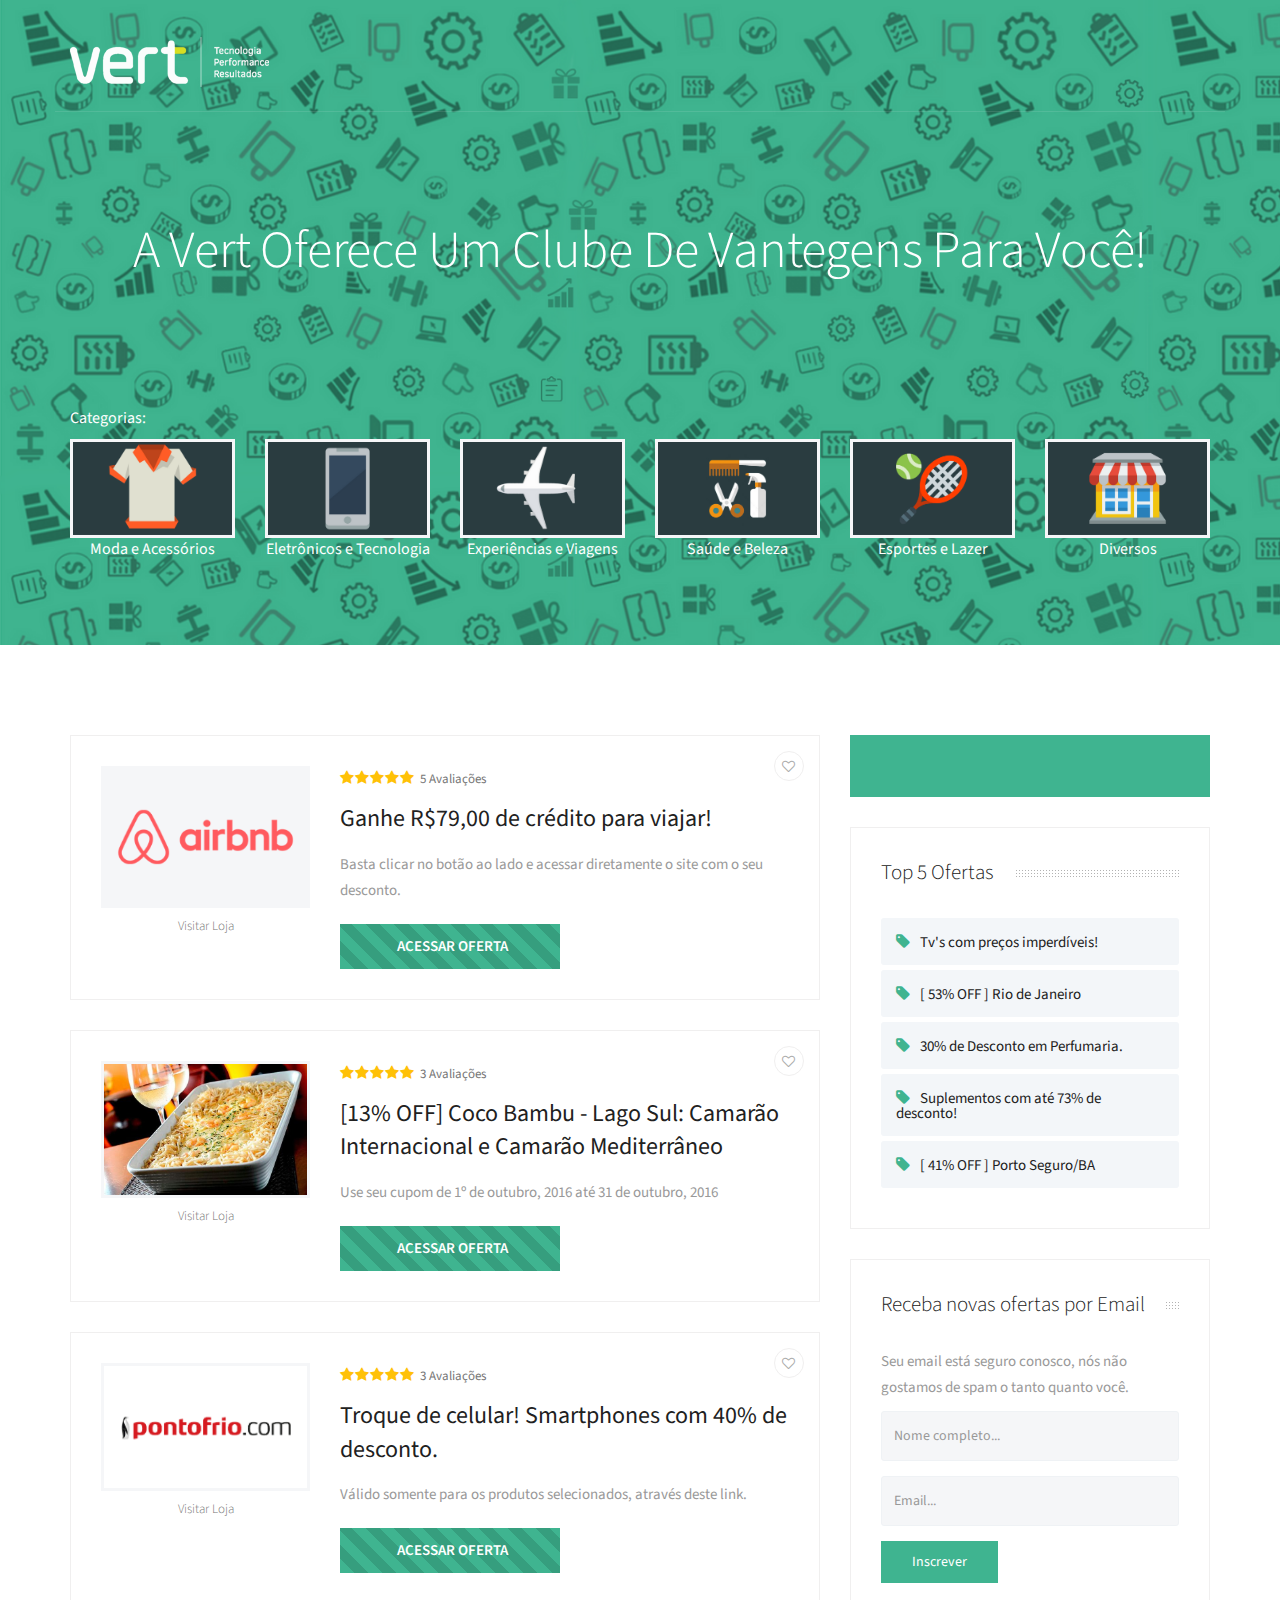
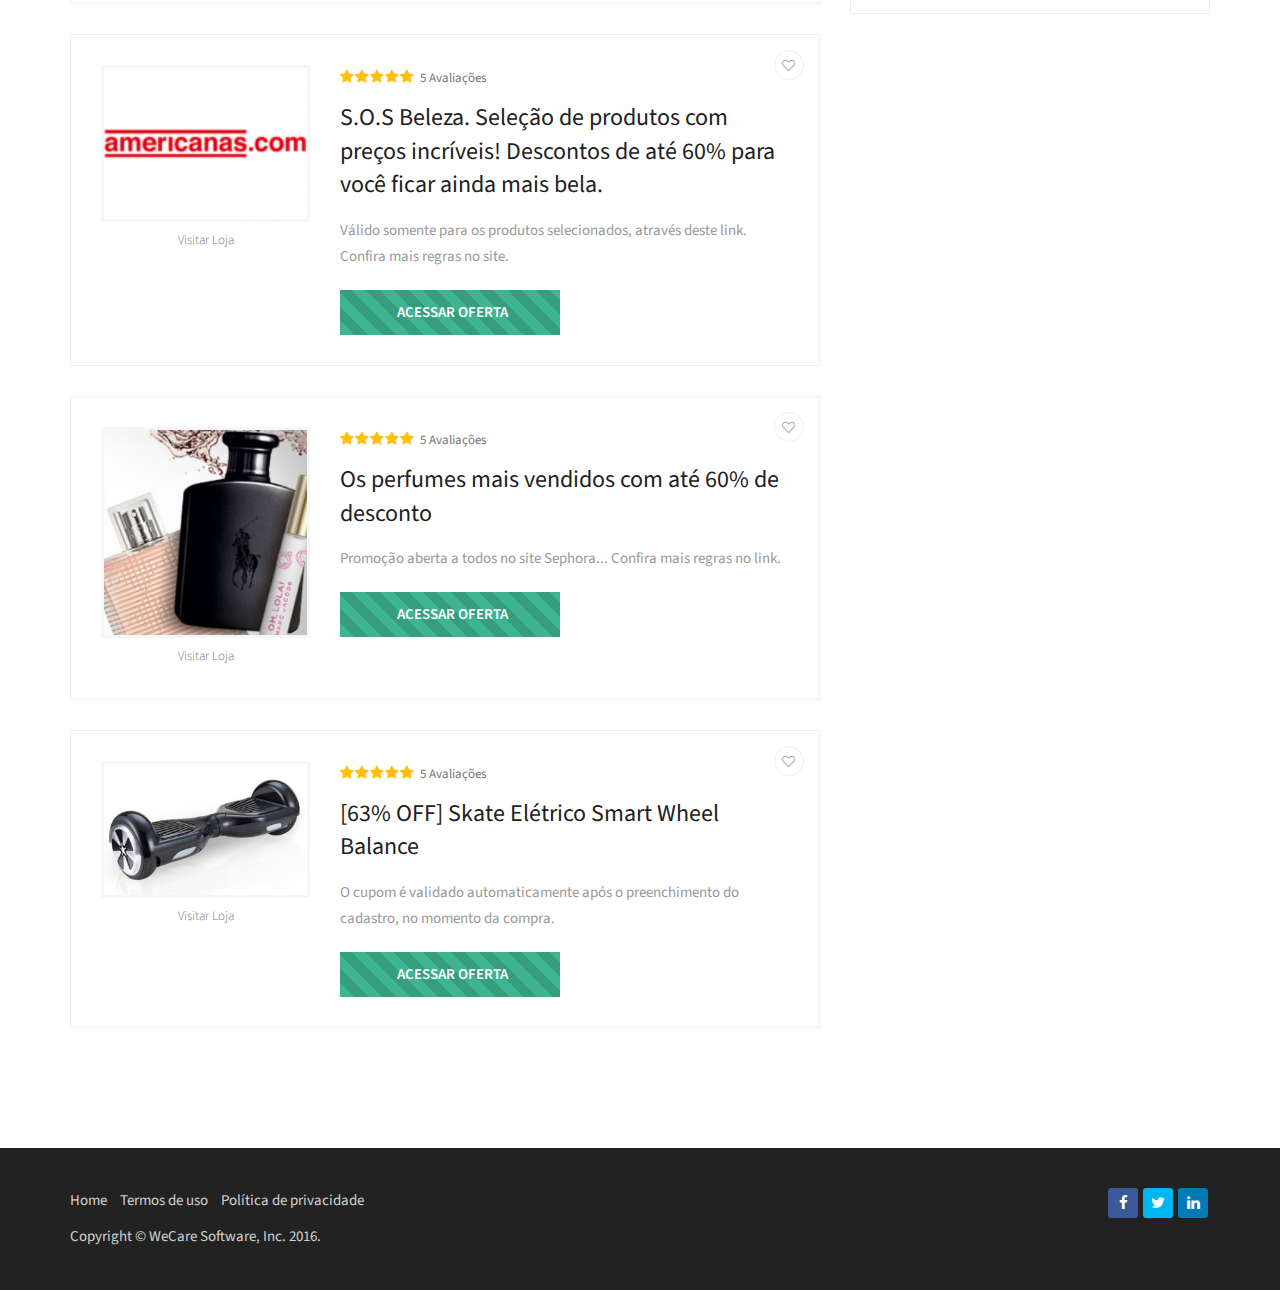
==== index.html @ b3a733f4 "Update index.html" ====
<!DOCTYPE html>
<html lang="en">

<head>

    <meta charset="utf-8">
    <meta http-equiv="X-UA-Compatible" content="IE=edge">
    <meta name="viewport" content="width=device-width, initial-scale=1, maximum-scale=1">

    <!-- SITE META -->
    <title>Convênios | WeCare</title>
    <meta name="description" content="">
    <meta name="author" content="">
    <meta name="keywords" content="">

    <!-- FAVICONS -->
    <link rel="shortcut icon" href="images/favicon.png" type="image/x-icon">
    <link rel="apple-touch-icon" href="images/apple-touch-icon.png">
    <link rel="apple-touch-icon" sizes="57x57" href="images/apple-touch-icon-57x57.png">
    <link rel="apple-touch-icon" sizes="72x72" href="images/apple-touch-icon-72x72.png">
    <link rel="apple-touch-icon" sizes="76x76" href="images/apple-touch-icon-76x76.png">
    <link rel="apple-touch-icon" sizes="114x114" href="images/apple-touch-icon-114x114.png">
    <link rel="apple-touch-icon" sizes="120x120" href="images/apple-touch-icon-120x120.png">
    <link rel="apple-touch-icon" sizes="144x144" href="images/apple-touch-icon-144x144.png">
    <link rel="apple-touch-icon" sizes="152x152" href="images/apple-touch-icon-152x152.png">

    <!-- BOOTSTRAP STYLES -->
    <link rel="stylesheet" type="text/css" href="css/bootstrap.min.css">
    <!-- TEMPLATE STYLES -->
    <link rel="stylesheet" type="text/css" href="style.css">
    <!-- RESPONSIVE STYLES -->
    <link rel="stylesheet" type="text/css" href="css/responsive.css">
    <!-- COLORS -->
    <link rel="stylesheet" type="text/css" href="css/colors.css">
    <!-- CUSTOM STYLES -->
    <link rel="stylesheet" type="text/css" href="css/custom.css">

    <!--[if lt IE 9]>
      <script src="https://oss.maxcdn.com/libs/html5shiv/3.7.0/html5shiv.js"></script>
      <script src="https://oss.maxcdn.com/libs/respond.js/1.4.2/respond.min.js"></script>
    <![endif]-->

</head>
<body>

    <!-- ******************************************
    START SITE HERE
    ********************************************** -->

    <div id="wrapper">
        <div class="header">
            <div class="menu-wrapper ab-menu">
                <div class="container">
                    <div class="hovermenu ttmenu menu-color">
                        <div class="navbar navbar-default" role="navigation">
                            <div class="navbar-header">
                                <button type="button" class="navbar-toggle collapsed" data-toggle="collapse" data-target=".navbar-collapse">
                                    <span class="sr-only">Toggle navigation</span>
                                    <span class="icon-bar"></span>
                                    <span class="icon-bar"></span>
                                    <span class="icon-bar"></span>
                                </button>
                                <a class="navbar-brand" href="index.html"><img src="images/logo.png" alt=""></a>
                            </div><!-- end navbar-header -->
                    
                            <div class="navbar-collapse collapse">
                                
                                    </li>
                                </ul>
                            </div><!--/.nav-collapse -->
                        </div><!-- end navbar navbar-default clearfix -->
                    </div><!-- end menu 1 --> 
                </div><!-- end container --> 
            </div><!-- / menu-wrapper -->
        </div><!-- end header -->

        <div class="parallax first-section" data-stellar-background-ratio="0.5" style="background-image:url('uploads/parallax_02.png');">
            <div class="container">
                <div class="section-title m30 text-center">
                    <h1>A Vert oferece um clube de vantegens para você!</h1>
			
                </div><!-- end title -->

                

                <hr class="invis1">

                <div class="row">
                    <div class="col-md-12">
                        <h4>Categorias:</h4>
                    </div>
                    <!-- end col -->
                </div>

                <div class="text-center store-list row">
                    <div class="col-md-2 col-sm-4 col-xs-6 wow fadeInUp" data-wow-duration="1s" data-wow-delay="0.2s">
                        <div class="post-media">
                            <a href="printable-moda.html"><img src="uploads/1.png" alt="" class="img-responsive"></a>
                            <h4>Moda e Acessórios</h4>
                        </div>
                        <!-- end media -->
                    </div>
                    <div class="col-md-2 col-sm-4 col-xs-6 wow fadeInUp" data-wow-duration="1s" data-wow-delay="0.3s">
                        <div class="post-media">
                            <a href="printable-tecnologia.html"><img src="uploads/4.png" alt="" class="img-responsive"></a>
                            <h4>Eletrônicos e Tecnologia</h4>
                        </div>
                        <!-- end media -->
                    </div>

                    <div class="col-md-2 col-sm-4 col-xs-6 wow fadeInUp" data-wow-duration="1s" data-wow-delay="0.4s">
                        <div class="post-media">
                            <a href="printable-experiencias.html"><img src="uploads/8.png" alt="" class="img-responsive"></a>
                            <h4>Experiências e Viagens</h4>
                        </div>
                        <!-- end media -->
                    </div>

                    <div class="col-md-2 col-sm-4 col-xs-6 wow fadeInUp" data-wow-duration="1s" data-wow-delay="0.5s">
                        <div class="post-media">
                            <a href="printable-saude.html"><img src="uploads/6.png" alt="" class="img-responsive"></a>
                            <h4>Saúde e Beleza</h4>
                        </div>
                        <!-- end media -->
                    </div>

                    <div class="col-md-2 col-sm-4 col-xs-6 wow fadeInUp" data-wow-duration="1s" data-wow-delay="0.6s">
                        <div class="post-media">
                            <a href="printable-esportes.html"><img src="uploads/7.png" alt="" class="img-responsive"></a>
                            <h4>Esportes e Lazer</h4>
                        </div>
                        <!-- end media -->
                    </div>

                    <div class="col-md-2 col-sm-4 col-xs-6 wow fadeInUp" data-wow-duration="1s" data-wow-delay="0.7s">
                        <div class="post-media">
                            <a href="printable-diversos.html"><img src="uploads/5.png" alt="" class="img-responsive"></a>
                            <h4>Diversos</h4>
                        </div>
                        <!-- end media -->
                    </div>
                </div><!-- end row -->
            </div><!-- end container -->
        </div><!-- end section -->

        <div class="section wb">
            <div class="container">
                

                

                <div class="row">
                    <div class="content col-md-8">
                        <div class="coupon-list list-wrapper">
                            <div class="coupon-wrapper">
                                <div class="row">
                                    <div class="col-md-4 col-sm-4 col-xs-12">
                                        <div class="post-media text-center">
                                            <a href="http://www.airbnb.com.br/c/cuponeriac?s=8"><img src="experiencias/2.png" alt="" class="img-responsive"></a>
                                            <small><a href="http://www.airbnb.com.br/c/cuponeriac?s=8">Visitar Loja</a></small>
                                        </div>
                                        <!-- end media -->
                                    </div>
                                    <!-- end col -->

                                    <div class="col-md-8 col-sm-8 col-xs-12">
                                        <div class="coupon-meta">
                                            <div class="coupon-top clearfix">
                                                <div class="rating pull-left">
                                                    <i class="fa fa-star"></i>
                                                    <i class="fa fa-star"></i>
                                                    <i class="fa fa-star"></i>
                                                    <i class="fa fa-star"></i>
                                                    <i class="fa fa-star"></i>
                                                    <small>5 Avaliações</small>
                                                </div>
                                                <div class="favorite-coupon pull-right text-right">
                                                    <a href="coupon-favorites.html" data-toggle="tooltip" data-placement="bottom" title="Favorite"><i class="fa fa-heart-o"></i></a>
                                                </div>
                                            </div>
                                            <!-- end coupon-top -->
                                            <h3><a href="http://www.airbnb.com.br/c/cuponeriac?s=8">Ganhe R$79,00 de crédito para viajar!</a></h3>
                                            <p>Basta clicar no botão ao lado e acessar diretamente o site com o seu desconto.</p>
                                        </div>
                                        <!-- end meta -->

                                        <div class="showcode">
                                            <a href="http://www.airbnb.com.br/c/cuponeriac?s=8" class="link" data-ex-link="index.html">
                                                <span class="coupon-code">PRINT ME</span>
                                                <span class="show-code print-code"><i class=""></i>Acessar Oferta</span>
                                            </a>
                                        </div><!-- end showcode -->
                                    </div><!-- end col -->
                                </div><!-- end row -->
                            </div><!-- end coupon-wrapper -->
                        </div><!-- end coupon list -->
						
						
						
						
						
						
						
						

                        <div class="coupon-list list-wrapper">
                            <div class="coupon-wrapper">
                                <div class="row">
                                    <div class="col-md-4 col-sm-4 col-xs-12">
                                        <div class="post-media text-center">
                                            <a href="http://www.peixeurbano.com.br/brasilia/coco-bambu-lago-sul/camarao-ou-filecvtz?utm_medium=agregador&utm_campaign=lomadee&utm_source=saveme"><img src="alimentacao/1.jpg" alt="" class="img-responsive"></a>
                                            <small><a href="http://www.peixeurbano.com.br/brasilia/coco-bambu-lago-sul/camarao-ou-filecvtz?utm_medium=agregador&utm_campaign=lomadee&utm_source=saveme">Visitar Loja</a></small>
                                        </div>
                                        <!-- end media -->
                                    </div>
                                    <!-- end col -->

                                    <div class="col-md-8 col-sm-8 col-xs-12">
                                        <div class="coupon-meta">
                                            <div class="coupon-top clearfix">
                                                <div class="rating pull-left">
                                                    <i class="fa fa-star"></i>
                                                    <i class="fa fa-star"></i>
                                                    <i class="fa fa-star"></i>
                                                    <i class="fa fa-star"></i>
                                                    <i class="fa fa-star"></i>
                                                    <small>3 Avaliações</small>
                                                </div>
                                                <div class="favorite-coupon pull-right text-right">
                                                    <a href="coupon-favorites.html" data-toggle="tooltip" data-placement="bottom" title="Favorite"><i class="fa fa-heart-o"></i></a>
                                                </div>
                                            </div>
                                            <!-- end coupon-top -->
                                            <h3><a href="http://www.peixeurbano.com.br/brasilia/coco-bambu-lago-sul/camarao-ou-filecvtz?utm_medium=agregador&utm_campaign=lomadee&utm_source=saveme">[13% OFF] Coco Bambu - Lago Sul: Camarão Internacional e Camarão Mediterrâneo</a></h3>
                                            <p>Use seu cupom de 1º de outubro, 2016 até 31 de outubro, 2016</p>
                                        </div>
                                        <!-- end meta -->

                                        <div class="showcode">
                                            <a href="http://www.peixeurbano.com.br/brasilia/coco-bambu-lago-sul/camarao-ou-filecvtz?utm_medium=agregador&utm_campaign=lomadee&utm_source=saveme" class="link" data-ex-link="index.html">
                                                <span class="coupon-code">PRINT ME</span>
                                                <span class="show-code print-code"><i class=""></i>Acessar Oferta</span>
                                            </a>
                                        </div><!-- end showcode -->
                                    </div><!-- end col -->
                                </div><!-- end row -->
                            </div><!-- end coupon-wrapper -->
                        </div><!-- end coupon list -->
						
						
						
						
						

                         <div class="coupon-list list-wrapper">
                            <div class="coupon-wrapper">
                                <div class="row">
                                    <div class="col-md-4 col-sm-4 col-xs-12">
                                        <div class="post-media text-center">
                                            <a href="http://www.pontofrio.com.br/?Filtro=D22353&Ordenacao=_MaisVendidos&icid=120621&icid=BannerCarroussel_9557&utm_source=lomadee&utm_campaign=lomadee&utm_medium=lomadee&origem=Lomadee"><img src="tecnologia/3.png" alt="" class="img-responsive"></a>
                                            <small><a href="http://www.pontofrio.com.br/?Filtro=D22353&Ordenacao=_MaisVendidos&icid=120621&icid=BannerCarroussel_9557&utm_source=lomadee&utm_campaign=lomadee&utm_medium=lomadee&origem=Lomadee">Visitar Loja</a></small>
                                        </div>
                                        <!-- end media -->
                                    </div>
                                    <!-- end col -->

                                    <div class="col-md-8 col-sm-8 col-xs-12">
                                        <div class="coupon-meta">
                                            <div class="coupon-top clearfix">
                                                <div class="rating pull-left">
                                                    <i class="fa fa-star"></i>
                                                    <i class="fa fa-star"></i>
                                                    <i class="fa fa-star"></i>
                                                    <i class="fa fa-star"></i>
                                                    <i class="fa fa-star"></i>
                                                    <small>3 Avaliações</small>
                                                </div>
                                                <div class="favorite-coupon pull-right text-right">
                                                    <a href="coupon-favorites.html" data-toggle="tooltip" data-placement="bottom" title="Favorite"><i class="fa fa-heart-o"></i></a>
                                                </div>
                                            </div>
                                            <!-- end coupon-top -->
                                            <h3><a href="http://www.pontofrio.com.br/?Filtro=D22353&Ordenacao=_MaisVendidos&icid=120621&icid=BannerCarroussel_9557&utm_source=lomadee&utm_campaign=lomadee&utm_medium=lomadee&origem=Lomadee">Troque de celular! Smartphones com 40% de desconto.</a></h3>
                                            <p>Válido somente para os produtos selecionados, através deste link.</p>
                                        </div>
                                        <!-- end meta -->

                                        <div class="showcode">
                                            <a href="http://www.pontofrio.com.br/?Filtro=D22353&Ordenacao=_MaisVendidos&icid=120621&icid=BannerCarroussel_9557&utm_source=lomadee&utm_campaign=lomadee&utm_medium=lomadee&origem=Lomadee" class="link" data-ex-link="index.html">
                                                <span class="coupon-code">PRINT ME</span>
                                                <span class="show-code print-code"><i class=""></i>Acessar Oferta</span>
                                            </a>
                                        </div><!-- end showcode -->
                                    </div><!-- end col -->
                                </div><!-- end row -->
                            </div><!-- end coupon-wrapper -->
                        </div><!-- end coupon list -->

 
                        <div class="coupon-list list-wrapper">
                            <div class="coupon-wrapper">
                                <div class="row">
                                    <div class="col-md-4 col-sm-4 col-xs-12">
                                        <div class="post-media text-center">
                                            <a href="http://www.americanas.com.br/loja/227014/beleza-e-saude?opn=AFLACOM&utm_source=Lomadee&epar=4AD7-0B94-6391&loja=02"><img src="tecnologia/2.png" alt="" class="img-responsive"></a>
                                            <small><a href="http://www.americanas.com.br/loja/227014/beleza-e-saude?opn=AFLACOM&utm_source=Lomadee&epar=4AD7-0B94-6391&loja=02">Visitar Loja</a></small>
                                        </div>
                                        <!-- end media -->
                                    </div>
                                    <!-- end col -->

                                    <div class="col-md-8 col-sm-8 col-xs-12">
                                        <div class="coupon-meta">
                                            <div class="coupon-top clearfix">
                                                <div class="rating pull-left">
                                                    <i class="fa fa-star"></i>
                                                    <i class="fa fa-star"></i>
                                                    <i class="fa fa-star"></i>
                                                    <i class="fa fa-star"></i>
                                                    <i class="fa fa-star"></i>
                                                    <small>5 Avaliações</small>
                                                </div>
                                                <div class="favorite-coupon pull-right text-right">
                                                    <a href="coupon-favorites.html" data-toggle="tooltip" data-placement="bottom" title="Favorite"><i class="fa fa-heart-o"></i></a>
                                                </div>
                                            </div>
                                            <!-- end coupon-top -->
                                            <h3><a href="http://www.americanas.com.br/loja/227014/beleza-e-saude?opn=AFLACOM&utm_source=Lomadee&epar=4AD7-0B94-6391&loja=02">S.O.S Beleza. Seleção de produtos com preços incríveis! Descontos de até 60% para você ficar ainda mais bela.</a></h3>
                                            <p>Válido somente para os produtos selecionados, através deste link. Confira mais regras no site.</p>
                                        </div>
                                        <!-- end meta -->

                                        <div class="showcode">
                                            <a href="http://www.americanas.com.br/loja/227014/beleza-e-saude?opn=AFLACOM&utm_source=Lomadee&epar=4AD7-0B94-6391&loja=02" class="link" data-ex-link="index.html">
                                                <span class="coupon-code">PRINT ME</span>
                                                <span class="show-code print-code"><i class=""></i>Acessar Oferta</span>
                                            </a>
                                        </div><!-- end showcode -->
                                    </div><!-- end col -->
                                </div><!-- end row -->
                            </div><!-- end coupon-wrapper -->
                        </div><!-- end coupon list -->

                        <div class="coupon-list list-wrapper">
                            <div class="coupon-wrapper">
                                <div class="row">
                                    <div class="col-md-4 col-sm-4 col-xs-12">
                                        <div class="post-media text-center">
                                            <a href="http://pesquisa.sephora.com.br/hotsite/precinhosBestSellers?idparceria=25922&utm_source=zanox&utm_medium=link&utm_campaign=afiliadoszanox&AffID=2088902&zanpid=2223561772387202049"><img src="saude/11.jpg" alt="" class="img-responsive"></a>
                                            <small><a href="http://pesquisa.sephora.com.br/hotsite/precinhosBestSellers?idparceria=25922&utm_source=zanox&utm_medium=link&utm_campaign=afiliadoszanox&AffID=2088902&zanpid=2223561772387202049">Visitar Loja</a></small>
                                        </div>
                                        <!-- end media -->
                                    </div>
                                    <!-- end col -->

                                    <div class="col-md-8 col-sm-8 col-xs-12">
                                        <div class="coupon-meta">
                                            <div class="coupon-top clearfix">
                                                <div class="rating pull-left">
                                                    <i class="fa fa-star"></i>
                                                    <i class="fa fa-star"></i>
                                                    <i class="fa fa-star"></i>
                                                    <i class="fa fa-star"></i>
                                                    <i class="fa fa-star"></i>
                                                    <small>5 Avaliações</small>
                                                </div>
                                                <div class="favorite-coupon pull-right text-right">
                                                    <a href="coupon-favorites.html" data-toggle="tooltip" data-placement="bottom" title="Favorite"><i class="fa fa-heart-o"></i></a>
                                                </div>
                                            </div>
                                            <!-- end coupon-top -->
                                            <h3><a href="http://pesquisa.sephora.com.br/hotsite/precinhosBestSellers?idparceria=25922&utm_source=zanox&utm_medium=link&utm_campaign=afiliadoszanox&AffID=2088902&zanpid=2223561772387202049">Os perfumes mais vendidos com até 60% de desconto</a></h3>
                                            <p>Promoção aberta a todos no site Sephora... Confira mais regras no link.</p>
                                        </div>
                                        <!-- end meta -->

                                        <div class="showcode">
                                            <a href="http://pesquisa.sephora.com.br/hotsite/precinhosBestSellers?idparceria=25922&utm_source=zanox&utm_medium=link&utm_campaign=afiliadoszanox&AffID=2088902&zanpid=2223561772387202049" class="link" data-ex-link="index.html">
                                                <span class="coupon-code">PRINT ME</span>
                                                <span class="show-code print-code"><i class=""></i>Acessar Oferta</span>
                                            </a>
                                        </div><!-- end showcode -->
                                    </div><!-- end col -->
                                </div><!-- end row -->
                            </div><!-- end coupon-wrapper -->
                        </div><!-- end coupon list -->
						
						
						
						
						
						<div class="coupon-list list-wrapper">
                            <div class="coupon-wrapper">
                                <div class="row">
                                    <div class="col-md-4 col-sm-4 col-xs-12">
                                        <div class="post-media text-center">
                                            <a href="http://www.peixeurbano.com.br/produtos/lox-shopping/scooter-eletrico-smart-balance?utm_medium=agregador&utm_campaign=lomadee&utm_source=saveme"><img src="tecnologia/4.jpg" alt="" class="img-responsive"></a>
                                            <small><a href="http://www.peixeurbano.com.br/produtos/lox-shopping/scooter-eletrico-smart-balance?utm_medium=agregador&utm_campaign=lomadee&utm_source=saveme">Visitar Loja</a></small>
                                        </div>
                                        <!-- end media -->
                                    </div>
                                    <!-- end col -->

                                    <div class="col-md-8 col-sm-8 col-xs-12">
                                        <div class="coupon-meta">
                                            <div class="coupon-top clearfix">
                                                <div class="rating pull-left">
                                                    <i class="fa fa-star"></i>
                                                    <i class="fa fa-star"></i>
                                                    <i class="fa fa-star"></i>
                                                    <i class="fa fa-star"></i>
                                                    <i class="fa fa-star"></i>
                                                    <small>5 Avaliações</small>
                                                </div>
                                                <div class="favorite-coupon pull-right text-right">
                                                    <a href="coupon-favorites.html" data-toggle="tooltip" data-placement="bottom" title="Favorite"><i class="fa fa-heart-o"></i></a>
                                                </div>
                                            </div>
                                            <!-- end coupon-top -->
                                            <h3><a href="http://www.peixeurbano.com.br/produtos/lox-shopping/scooter-eletrico-smart-balance?utm_medium=agregador&utm_campaign=lomadee&utm_source=saveme">[63% OFF] Skate Elétrico Smart Wheel Balance</a></h3>
                                            <p>O cupom é validado automaticamente após o preenchimento do cadastro, no momento da compra.</p>
                                        </div>
                                        <!-- end meta -->

                                        <div class="showcode">
                                            <a href="http://www.peixeurbano.com.br/produtos/lox-shopping/scooter-eletrico-smart-balance?utm_medium=agregador&utm_campaign=lomadee&utm_source=saveme" class="link" data-ex-link="index.html">
                                                <span class="coupon-code">PRINT ME</span>
                                                <span class="show-code print-code"><i class=""></i>Acessar Oferta</span>
                                            </a>
                                        </div><!-- end showcode -->
                                    </div><!-- end col -->
                                </div><!-- end row -->
                            </div><!-- end coupon-wrapper -->
                        </div><!-- end coupon list -->
                    </div><!-- end content -->

                    <div class="sidebar col-md-4 col-sm-12">
                        <div class="widget custom-widget clearfix">
                            
                        </div><!-- end widget -->

                        <div class="widget clearfix">
                            <div class="widget-title">
                                <h4><span>Top 5 Ofertas</span></h4>
                            </div>

                            <div class="best-coupons">
                                <ul class="customlist">
                                    <li><a href="http://www.americanas.com.br/loja/227707/tv-e-home-theater?opn=AFLACOM&utm_source=Lomadee&epar=4AD7-0B94-6391&loja=02">Tv's com preços imperdíveis!</a></li>
									<li><a href="https://www.groupon.com.br/deals/ga-hotel-puma-5?CID=BR_AFF_5600_225_5383_1&z=skip&wid=http%253A%252F%252Fwww.saveme.com.br&utm_medium=afl&utm_campaign=200634&mediaId=264231&utm_source=GPN">[ 53% OFF ] Rio de Janeiro</a></li>
                                    <li><a href="http://ad.zanox.com/ppc/?39809949C1062051742T">30% de Desconto em Perfumaria.</a></li>
                                    <li><a href="https://ad.zanox.com/ppc/?26502738C42896695&ULP=[[http://www.netshoes.com.br/lst/ofertas?Nr=OR(product.department.displayName:Suplementos)&mi=hm_sc_bn15_f3_bn-suplementos_151101&psn=Banner_Full_3&fc=banner&utm_source=me-s_zanx__&utm_medium=txt&utm_campaign=me-s_zanx-_-tnfild__tca___-_-txt-_-_var_me__afiliados__]]">Suplementos com até 73% de desconto!</a></li>
                                    <li><a href=" https://www.groupon.com.br/deals/ga-hotel-terra-brasil?CID=BR_AFF_5600_225_5383_1&z=skip&wid=http%253A%252F%252Fwww.saveme.com.br&utm_medium=afl&utm_campaign=200634&mediaId=264231&utm_source=GPN">[ 41% OFF ] Porto Seguro/BA</a></li>
                                    
                                </ul>
                            </div>
                        </div><!-- end widget -->

                    

                        <div class="widget clearfix">
                            <div class="widget-title">
                                <h4><span>Receba novas ofertas por Email</span></h4>
                            </div>

                            <div class="newsletter">
                                <p>Seu email está seguro conosco, nós não gostamos de spam o tanto quanto você.</p>
                                <form class="">
                                    <input type="text" class="form-control" placeholder="Nome completo...">
                                    <input type="email" class="form-control" placeholder="Email...">
                                    <button type="submit" class="btn btn-primary">Inscrever</button>
                                </form>
                            </div>
                        </div><!-- end widget -->
                    </div><!-- end sidebar -->
                </div><!-- end row -->
                </div><!-- end ttmenu-content -->
            </div><!-- end container -->
        </div><!-- end section -->

        <div class="copyrights">
            <div class="container">
                <div class="row">
                    <div class="col-md-6 col-sm-6">
                        <div class="copylinks">
                            <ul class="list-inline">
                                <li><a href="#">Home</a></li>
                                <li><a href="#">Termos de uso</a></li>
                                <li><a href="#">Política de privacidade</a></li>
                            </ul><!-- end ul -->
                            <p>Copyright © WeCare Software, Inc. 2016.</p>
                        </div><!-- end links -->
                    </div><!-- end col -->

                    <div class="col-md-6 col-sm-6">
                        <div class="footer-social text-right">
                            <ul class="list-inline social-small">
                                <li><a href="https://www.facebook.com/wecarecorp/?fref=ts"><i class="fa fa-facebook"></i></a></li>
                                <li><a href="https://twitter.com/WeCareBrasil"><i class="fa fa-twitter"></i></a></li>
                                <li><a href="https://www.linkedin.com/company/10671208?trk=tyah&trkInfo=clickedVertical%3Acompany%2CclickedEntityId%3A10671208%2Cidx%3A3-2-9%2CtarId%3A1475167086274%2Ctas%3Awe.care"><i class="fa fa-linkedin"></i></a></li>
                            </ul>
                        </div>
                    </div><!-- end col -->
                </div><!-- end row -->
            </div><!-- end container -->
        </div><!-- end copyrights -->
    </div><!-- end wrapper -->

    <!-- ******************************************
    /END SITE
    ********************************************** -->

    <!-- ******************************************
    DEFAULT JAVASCRIPT FILES
    ********************************************** -->
    <script src="js/all.js"></script>
    <script src="js/custom.js"></script>

</body>
</html>
---- style.css ----
/******************************************
    File Name: style.css
    Template Name: YourCoupon
    Created By: PSD Convert HTML Team
    Envato Profile: http://themeforest.net/user/psdconverthtml
    Website: https://psdconverthtml.com
    Version: 1.0
    Support: support@psdconverthtml.com
/******************************************/

/******************************************
    TABLE OF CONTENT
*****************************************

    1. IMPORT FILES
    2. IMPORT FONTS
    3. STARTUP
    4. FONTS
    5. WP CORE
    6. CONTACT
    7. PAGES
    8. HEADER
    9. SECTION
    10. SIDEBAR
    11. FOOTER
    12. DEALS
    13. VERSION 1.1

*****************************************/

/******************************************
    IMPORT FILES
******************************************/

@import url(css/font-awesome.min.css);
@import url(css/animate.css);

/******************************************
    IMPORT FONTS
******************************************/

@import url(https://fonts.googleapis.com/css?family=Droid+Serif:400,400i,700);
@import url(https://fonts.googleapis.com/css?family=Source+Sans+Pro:300,400,400i,600,700,900);

/******************************************
    STARTUP
******************************************/

body {
    color: #999;
    font-size: 15px;
    font-weight: 400;
    line-height: 26px;
}

body.boxed #wrapper {
    max-width: 1280px;
    margin: 40px auto;
}

a {
    color: #212121;
    text-decoration: none !important;
    outline: none !important;
    -webkit-transition: all .3s ease-in-out;
    -moz-transition: all .3s ease-in-out;
    -ms-transition: all .3s ease-in-out;
    -o-transition: all .3s ease-in-out;
    transition: all .3s ease-in-out;
}

h1,
h2,
h3,
h4,
h5,
h6 {
    letter-spacing: 0;
    font-weight: normal;
    position: relative;
    padding: 0 0 10px 0;
    font-weight: normal;
    line-height: 140%!important;
    color: #212121;
    margin: 0
}

h1 {
    font-size: 24px
}

h2 {
    font-size: 22px
}

h3 {
    font-size: 18px
}

h4 {
    font-size: 16px
}

h5 {
    font-size: 14px
}

h6 {
    font-size: 13px
}

h1 a,
h2 a,
h3 a,
h4 a,
h5 a,
h6 a {
    color: #212121;
    text-decoration: none!important;
    opacity: 1
}

h1 a:hover,
h2 a:hover,
h3 a:hover,
h4 a:hover,
h5 a:hover,
h6 a:hover {
    opacity: .8
}

.btn {
    text-decoration: none !important;
    outline: none !important;
    -webkit-transition: all .3s ease-in-out;
    -moz-transition: all .3s ease-in-out;
    -ms-transition: all .3s ease-in-out;
    -o-transition: all .3s ease-in-out;
    transition: all .3s ease-in-out;
}

.btn-custom {
    margin-top: 20px;
    background-color: transparent !important;
    border: 2px solid #ddd;
    padding: 12px 40px;
    font-size: 16px;
}

.lead {
    font-size: 18px;
    line-height: 30px;
    color: #767676;
    margin: 0;
    padding: 0;
}

blockquote {
    margin: 20px 0 20px;
    padding: 30px;
}


/******************************************
    FONTS
******************************************/

.page-title p,
.lead {
    font-style: italic;
    font-family: 'Droid Serif', Arial, Helvetica, sans-serif;
}

p,
li,
body,
.nav-pills > li > a,
.readmore,
.navbar-brand,
.custom-tab-nav.nav-tabs > li.active > a,
.custom-tab-nav.nav-tabs > li.active > a:focus,
.custom-tab-nav.nav-tabs > li.active > a:hover,
.custom-tab-nav.nav-tabs > li > a,
.pagination > li > a,
.pagination > li > span,
.well .form-control,
.btn,
.well .dropdown-menu li a,
.navbar-default .dropdown-menu li a,
.navbar-default .navbar-nav > li > a,
.code-modal .btn,
.coupon-wrapper .coupon-code,
.coupon-wrapper .show-code,
h1,
h2,
h3,
h4,
h5,
h6 {
    font-family: 'Source Sans Pro', arial, serif;
}


/******************************************
    WP CORE
******************************************/

.first {
    clear: both
}

.last {
    margin-right: 0
}

.alignnone {
    margin: 5px 20px 20px 0;
}

.aligncenter,
div.aligncenter {
    display: block;
    margin: 5px auto 5px auto;
}

.alignright {
    float: right;
    margin: 10px 0 20px 20px;
}

.alignleft {
    float: left;
    margin: 10px 20px 20px 0;
}

a img.alignright {
    float: right;
    margin: 10px 0 20px 20px;
}

a img.alignnone {
    margin: 10px 20px 20px 0;
}

a img.alignleft {
    float: left;
    margin: 10px 20px 20px 0;
}

a img.aligncenter {
    display: block;
    margin-left: auto;
    margin-right: auto
}

.wp-caption {
    background: #fff;
    border: 1px solid #f0f0f0;
    max-width: 96%;
    /* Image does not overflow the content area */
    padding: 5px 3px 10px;
    text-align: center;
}

.wp-caption.alignnone {
    margin: 5px 20px 20px 0;
}

.wp-caption.alignleft {
    margin: 5px 20px 20px 0;
}

.wp-caption.alignright {
    margin: 5px 0 20px 20px;
}

.wp-caption img {
    border: 0 none;
    height: auto;
    margin: 0;
    max-width: 98.5%;
    padding: 0;
    width: auto;
}

.wp-caption p.wp-caption-text {
    font-size: 11px;
    line-height: 17px;
    margin: 0;
    padding: 0 4px 5px;
}


/* Text meant only for screen readers. */

.screen-reader-text {
    clip: rect(1px, 1px, 1px, 1px);
    position: absolute !important;
    height: 1px;
    width: 1px;
    overflow: hidden;
}

.screen-reader-text:focus {
    background-color: #f1f1f1;
    border-radius: 3px;
    box-shadow: 0 0 2px 2px rgba(0, 0, 0, 0.6);
    clip: auto !important;
    color: #21759b;
    display: block;
    font-size: 14px;
    font-size: 0.875rem;
    font-weight: bold;
    height: auto;
    left: 5px;
    line-height: normal;
    padding: 15px 23px 14px;
    text-decoration: none;
    top: 5px;
    width: auto;
    z-index: 100000;
    /* Above WP toolbar. */
}


/******************************************
    CONTACT
******************************************/

#message {
    display: none;
    padding: 20px;
    position: relative;
    text-align: left;
}

#map {
    height: 400px;
    position: relative;
    width: 100%;
    z-index: 1;
}

#map img {
    max-width: inherit;
}

.loader {
    margin-left: 10px;
}

.map {
    position: relative;
}

.map .row {
    position: relative;
}

.infobox img {
    width: 100% !important;
}

.map .searchmodule {
    padding: 18px 10px;
}

.infobox {
    display: block;
    margin: 0;
    padding: 0 0 10px;
    position: relative;
    width: 260px;
    z-index: 100;
}

.infobox .title {
    font-size: 13px;
    line-height: 1;
    margin-bottom: 0;
    margin-top: 15px;
    padding-bottom: 5px;
    text-transform: capitalize;
}

.contact-details {
    list-style: none;
    padding: 0;
}

.contact-details i {
    background-color: #ffffff;
    width: 30px;
    font-size: 11px;
    height: 30px;
    margin-right: 5px;
    line-height: 30px;
    border-radius: 30px;
    text-align: center;
}

.contact-details li {
    font-size: 14px;
    margin-bottom: 15px;
}

.contact-details li:last-child {
    margin-bottom: 0;
}


/******************************************
    PAGES
******************************************/

.notfound p {
    font-size: 18px;
    line-height: 32px;
    padding: 0 0;
}

.notfound .btn {
    font-size: 15px;
}

.notfound {
    padding: 5em 0;
    text-align: center;
}

.notfound h2 {
    display: inline-block;
    font-size: 44px;
    font-weight: bold;
    margin: 0 0 10px;
    text-transform: uppercase;
}

.comments img {
    max-width: 80px;
    margin-right: 20px;
}

.comments .panel-body .comment {
    margin: 10px 0;
}

.comments .panel-body,
.comments .panel-info {
    padding: 0;
    box-shadow: none;
    border: 0;
}

.comments .text-success {
    color: #333333;
    margin-bottom: 5px;
    display: inline-block;
}

.comments .text-muted {
    color: #777;
    margin-left: 5px;
}

.comments .media-list li {
    background-color: #fff;
    border: 1px solid #eee;
    margin-bottom: 0px;
    padding: 20px;
    -webkit-transition: all .7s ease-in-out;
    -moz-transition: all .7s ease-in-out;
    -o-transition: all .7s ease-in-out;
    -ms-transition: all .7s ease-in-out;
    transition: all .7s ease-in-out;
}

.comments .media-list li:last-child {
    margin-bottom: 0;
}

.comments .media-list li p {
    margin: 0;
    padding: 0;
}

.comments .btn {
    display: inline-block;
    margin-top: 10px;
    font-size: 11px;
    padding: 3px 10px;
}

.breadcrumb {
    background-color: transparent;
    border-radius: 0;
    list-style: outside none none;
    margin-bottom: 0;
    margin-top: 17px;
    padding: 0;
}

.breadcrumb > .active {
    color: #aaa;
}

.page-title-wrapper {
    padding: 45px 0 !important;
}

.page-title p {
    color: #aaa;
    font-size: 14px;
    margin: 0;
    padding: 0;
}

.page-title h3 {
    font-size: 26px;
    font-weight: 700;
    margin: 0;
    padding: 3px 0 0;
}

.post-wrapper {
    background-color: #ffffff;
    border: 1px solid #f0efef;
    padding: 60px 30px;
    position: relative;
}

.page-filter ul {
    margin: 0 0 30px!important;
    padding: 0 0 10px;
    display: inline-block;
    border-bottom: 2px solid #ededed;
    background-color: #ffffff;
}

.page-filter li {
    padding: 0 !important;
    margin: 0 5px !important;
    font-weight: 700;
    background-color: #ffffff;
}

.check-list li i {
    width: 25px;
    border-radius: 25px;
    height: 25px;
    background-color: #f3f6f9;
    line-height: 25px;
    text-align: center;
    font-size: 12px;
    margin-right: 10px;
}

.list-title {
    background-color: #ffffff;
    border-bottom: 2px solid #ededed;
    margin-bottom: 10px;
    padding: 10px 0;
    color: #212121;
    font-weight: 700;
}

.check-list small {
    color: gray;
    position: absolute;
    right: 15px;
}

.check-list img {
    margin-top: 5px !important;
    max-width: 50px;
}

.store-list .check-list img {
    background: #f3f6f9 none repeat scroll 0 0;
    margin: -4px 10px 0 0 !important;
    max-width: 50px;
    padding: 3px;
}

.store-list .check-list li {
    background: #f9f9f9 none repeat scroll 0 0;
    border: 3px solid #fff;
    float: left;
    padding: 10px;
    position: relative;
    width: 50%;
}

.check-list {
    list-style: outside none none;
    padding: 0;
}

.check-list li {
    border-bottom: 1px solid #e6e6e6;
    padding: 7px 0;
    position: relative;
}

.check-list li:last-child {
    border-bottom: 0 solid #e6e6e6;
}

.single-store .coupon-meta h3 {
    font-size: 24px;
    font-weight: 300;
    margin: 0;
    padding: 0 0 15px;
}

.single-store .post-sharing {
    margin-left: 0 !important;
}

.single-store .coupon-meta {
    margin-top: 0;
}

.single-coupon .post-sharing ul {
    margin-bottom: 0;
}

.tooltip-inner {
    min-width: 90px;
    padding: 5px 15px;
    color: #fff;
    text-align: center;
    background-color: #000;
    border-radius: 4px;
}

.single-store .tooltip-inner {
    min-width: 120px;
}

.single-store .coupon-meta h3 small a {
    font-size: 12px;
    padding-left: 10px;
    color: #aaa;
}


/******************************************
    HEADER
******************************************/

.dl-menuwrapper {
    width: 100%;
    max-width: 150px;
    margin-top: 23px;
    position: relative;
    cursor: pointer;
    z-index: 11;
}

.dl-menuwrapper button {
    background-color: rgba(255, 255, 255, 0.1) !important;
    border: medium none;
    border-radius: 35px;
    color: #fff;
    cursor: pointer;
    font-size: 15px;
    display: inline-block;
    height: 35px;
    line-height: 35px;
    outline: medium none;
    overflow: hidden;
    position: relative;
    width: 35px;
    -webkit-transition: all .3s ease-in-out;
    -moz-transition: all .3s ease-in-out;
    -ms-transition: all .3s ease-in-out;
    -o-transition: all .3s ease-in-out;
    transition: all .3s ease-in-out;
}

.dl-menuwrapper p {
    color: rgba(255, 255, 255, 0.6);
    font-size: 12px;
    margin: 0;
    display: inline-block;
    padding: 0 0 0 5px;
    text-transform: uppercase;
}

.dl-menuwrapper ul {
    padding: 0;
    list-style: none;
}

.dl-menuwrapper li {
    position: relative;
}

.dl-menuwrapper {
    border-radius: 100px;
    border: 1px solid rgba(255, 255, 255, 0.2);
}

.dl-menuwrapper li a {
    border-bottom: 1px solid rgba(255, 255, 255, 0.1);
    color: rgba(255, 255, 255, 0.8) !important;
    display: block;
    font-size: 12px;
    font-weight: 400;
    line-height: 1.5;
    outline: medium none;
    padding: 7px 20px;
    position: relative;
}

.dl-menuwrapper li i {
    padding-right: 5px;
}

.no-touch .dl-menuwrapper li a:hover {
    color: #ffffff !important;
    opacity: 1;
}

.dl-menuwrapper .dl-menu {
    position: absolute;
    width: 100%;
    opacity: 0;
}

.dl-menuwrapper .dl-menu.dl-menuopen {
    opacity: 1;
    pointer-events: auto;
    -webkit-transform: translateY(0px);
    transform: translateY(0px);
}


/* Hide the inner submenus */

.dl-menuwrapper li .dl-submenu {
    display: none;
}

.well {
    margin-bottom: 0;
    min-height: auto;
    padding: 30px 30px 20px;
    border-radius: 0;
    border: 0;
    background-color: #212121;
    box-shadow: 0 5px 0 rgba(0, 0, 0, 0.05);
    display: block;
}

.well .form-control {
    background-color: #ffffff;
    border: 0 none !important;
    border-radius: 0;
    box-shadow: none;
    font-size: 14px;
    height: 50px;
    text-transform: none;
}

.well .input-group {
    background-color: transparent !important;
}

.well .input-group-addon {
    border-right: 1px solid #f0efef !important;
    border-top: 0 solid #f0efef !important;
    border-left: 0 solid #f0efef !important;
    border-bottom: 0 solid #f0efef !important;
    background-color: #fff;
    border-radius: 0 !important;
    color: #767676;
    font-size: 14px;
    font-weight: 400;
    line-height: 1;
    padding: 6px 15px;
    text-align: center;
}

.well label a {
    color: rgba(255, 255, 255, 0.9) !important;
}

.well label {
    color: rgba(255, 255, 255, 0.9);
    font-size: 13px;
    font-weight: 400;
    line-height: 1.6 !important;
    margin: 0;
    display: block;
    padding: 0;
}

.well .pull-right label {
    margin-top: 2px;
}

.well .btn {
    position: absolute;
    top: 0;
    text-transform: uppercase;
    font-size: 12px;
    z-index: 11;
    height: 50px;
    width: 100px;
    font-weight: 300;
    border-radius: 0;
    right: -2px;
}

.logo-wrapper {
    background-color: #ffffff;
    padding: 15px 0 40px;
    border-bottom: 1px solid #f0efef;
    margin-bottom: 15px;
}

.header {
    padding: 0;
    border-bottom: 1px solid #f0efef;
    background-color: #ffffff;
}

.navbar,
.navbar-nav {
    margin: 0;
}

.navbar-default .navbar-nav > li {
    margin-right: 2px;
}

.navbar-default .navbar-nav > li > a {
    border-radius: 3px;
    color: #767676 !important;
    font-size: 15px;
    font-style: normal;
    font-weight: 400;
    padding: 8px 15px;
    text-transform: capitalize;
}

.typeahead-inner .item-img {
    border: 1px solid #f0efef;
    padding: 0;
    margin-top: -7px;
    float: left;
    margin-right: 10px;
    width: 30px;
    height: 30px;
    position: relative;
    background-size: cover;
    background-position: center;
    background-repeat: no-repeat;
}

.item-heading {
    color: #767676;
    padding: 0 !important;
    margin: 0 !important;
    line-height: 1 !important;
}

.well .dropdown-menu li:hover .item-heading {
    color: #ffffff !important;
}

.typeahead-inner {
    padding: 9px 0 !important;
}

.well .dropdown-menu,
.well .dropdown-menu li {
    border-bottom: 1px solid #f0efef !important;
}

.well .dropdown-menu {
    padding: 0 !important;
}

.well .dropdown-menu li a,
.navbar-default .dropdown-menu li a {
    border-bottom: 1px solid #f0efef;
    color: #767676 !important;
    font-size: 13px;
    font-weight: 400;
    padding: 9px 20px;
    position: relative;
    text-decoration: none;
    text-transform: none;
}

.well .dropdown-menu,
.navbar-default .dropdown-menu {
    padding: 10px !important;
    background-color: #111;
}

.navbar-brand {
    float: none;
    display: inline-block;
    line-height: 1;
    color: #ffffff !important;
    font-size: 28px;
    font-weight: bold;
    margin-top: 0;
    padding: 20px 15px 0 40px;
    position: relative;
}

.navbar-brand small {
    font-size: 12px;
    width: 100%;
    display: block;
    color: rgba(255, 255, 255, 0.6) !important;
    letter-spacing: -0.1px;
    font-weight: 300;
    line-height: 1;
    margin: 5px 0 0 6px;
    padding: 0;
    text-transform: uppercase;
}

.userpanel i {
    padding-right: 5px;
    color: #aaa;
    display: inline-block;
    width: 20px;
    text-align: center;
    border-right: 1px solid #ededed;
    margin-right: 5px;
}

.userpanel img {
    max-width: 30px !important;
}

.navbar .fa-angle-down {
    margin-left: 4px;
}

li.dropdown.userpanel a.dropdown-toggle:focus,
li.dropdown.userpanel a.dropdown-toggle:hover,
li.dropdown.userpanel a.dropdown-toggle {
    background-color: #fff !important;
    border: 1px solid #f0efef;
    border-radius: 100px;
    color: #212121 !important;
    margin-right: 0;
    padding: 0 15px 0 0 !important;
}

.ttmenu .navbar-default {
    background-color: transparent !important;
    border: 0;
    width: 100% !important;
    border-radius: 0;
}

.well .dropdown-menu,
.ttmenu .navbar-default .dropdown-menu {
    background-color: #ffffff !important;
    border-top: 1px solid #f0efef;
    border-left: 1px solid #f0efef;
    border-bottom: 0 solid #f0efef;
    border-right: 1px solid #f0efef;
    box-shadow: none !important;
}

.well .dropdown-menu {
    border-radius: 0 !important;
}

.well .dropdown-menu li:last-child,
.well .dropdown-menu li a:last-child {
    border: 0 !important;
}

.well .dropdown-menu li a,
.ttmenu .navbar-default .dropdown-menu,
.ttmenu .navbar-default .dropdown-menu li a {
    color: #212121;
    list-style: none;
    background-color: transparent !important;
}

.ttmenu .navbar ul {
    padding-left: 0;
    list-style: none;
}

.ttmenu .navbar-collapse {
    border-bottom: 0 !important;
}

.ttmenu .navbar-default .navbar-nav > li > .dropdown-menu {
    margin-top: 0;
}

.ttmenu .navbar-default .nav,
.ttmenu .navbar-default .collapse,
.ttmenu .navbar-default .dropup,
.ttmenu .navbar-default .dropdown {
    position: static;
}

.ttmenu .navbar-default .container {
    position: relative;
}

.ttmenu .navbar-default .dropdown-menu {
    left: auto;
    right: auto;
    background-color: #ffffff !important
}

.header,
.ab-menu,
.menu-wrapper {
    border:0 !important;
}

.ttmenu-content .box li,
.ttmenu .navbar-default .dropdown-menu li a {
    text-decoration: none !important;
}

.ttmenu .navbar-default .dropdown-menu,
.ttmenu-content .dropdown-menu {
    padding: 0 !important
}

.ttmenu .navbar-default .ttmenu-content {
    padding: 30px 30px;
}

.ttmenu .navbar-default .ttmenu-full .dropdown-menu {
    left: 0;
    right: 0;
}

.ttmenu .navbar-default .navbar-nav > .active > a,
.ttmenu .navbar-default .navbar-nav > .active > a:hover,
.ttmenu .navbar-default .navbar-nav > .active > a:focus {
    background-color: transparent;
}

.ttmenu-content {
    position: relative;
}

.ttmenu-content a {
    padding: 0 !important;
}

.topbar {
    background-color: #2c3e50;
    padding: 10px 0;
}

.topbar p {
    padding: 0;
    margin: 0;
}

.topbar ul {
    margin-bottom: 0;
}

.topbar a,
.topbar p {
    color: rgba(255, 255, 255, 0.5);
    font-size: 12px;
}

.topbar a:hover,
.topbar a:focus {
    color: rgba(255, 255, 255, 0.8) !important;
}

.topbar .fa-envelope-o,
.topbar .fa-phone {
    padding-right: 4px;
}


/******************************************
    SECTION
******************************************/

.img-absolute {
    padding: 30px;
    position: absolute;
    top: 0;
}

.parallax {
    background-attachment: fixed;
    background-size: cover;
    height: 100%;
    padding: 90px 0;
    position: relative;
    width: 100%;
}

.parallax.parallax-off {
    background-attachment: scroll !important;
    display: block;
    height: 100%;
    min-height: 100%;
    overflow: hidden;
    position: relative;
    background-position: top center;
    vertical-align: sub;
    width: 100%;
    z-index: 2;
}

.no-scroll-xy {
    overflow: hidden !important;
    -webkit-transition: all .4s ease-in-out;
    -moz-transition: all .4s ease-in-out;
    -ms-transition: all .4s ease-in-out;
    -o-transition: all .4s ease-in-out;
    transition: all .4s ease-in-out;
}

.hero {
    padding: 15em 0 !important;
}

.home-title {
    padding: 30px 80px 30px 0;
}

.home-title.rightside {
    padding: 30px 0 30px 80px;
}

.home-title h3 {
    padding: 0;
    margin: 0 0 27px;
    line-height: 1;
    text-transform: uppercase;
    font-size: 32px;
    color: #ffffff;
}

.home-title p {
    padding: 0;
    margin: 0 0 28px;
    font-weight: 400;
    color: rgba(255, 255, 255, 0.8);
    font-size: 15px;
    line-height: 30px;
}

.home-title .btn:hover,
.home-title .btn:focus,
.home-title .btn {
    padding: 13px 30px;
    border-radius: 3px;
    font-size: 14px;
    border: 2px solid #ededed;
    border-color: #ffffff !important;
    color: #ffffff;
    background-color: transparent !important;
}

.home-title .btn {
    border-color: rgba(255, 255, 255, 0.3) !important;
}

.home-title.rightside .btn {
    border-color: rgba(255, 255, 255, 0.3) !important;
}

.home-title .btn:hover {
    border-color: #ffffff !important;
}

.bgcolor {
    background-color: #f3f6f9;
    padding: 30px 0;
}

.bgcolor .btn {
    margin-top: 20px;
    font-weight: 600;
    padding: 7px 30px;
    letter-spacing: 1px;
    text-transform: uppercase;
}

.print-modal .modal-header h4 {
    padding: 0;
    margin: 0;
    line-height: 1 !important;
}

.print-modal .modal-body {
    padding: 0 15px !important;
}

.print-modal .social-small {
    margin-top: 7px;
}

.bgcolor .btn i {
    padding-left: 5px;
}

.section {
    background-color: #f3f6f9;
    padding: 90px 0;
    position: relative;
    display: block;
}

.section .ipad-wrap {
    width: 706px;
    height: 1002px;
    background: url("uploads/ipad.png") no-repeat center center;
    z-index: 1;
}

.section .iphone-wrap {
    width: 304px;
    height: 620px;
    background: url("uploads/iphone1.png") no-repeat center center;
    position: absolute;
    left: 500px;
    bottom: 129px;
    z-index: 2;
}

.section .device-showcase {
    position: absolute;
    bottom: -370px;
    right: 60%;
}

.section .responsive-feature-img,
.features-extra .responsive-feature-img {
    display: none;
}

.devices {
    position: relative;
}

.overflow {
    overflow: hidden;
}

.slider-section {
    padding: 10em 0;
    position: relative;
}

.section.wb {
    background-color: #ffffff;
}

.wbt {
    border-top: 1px solid #f0efef;
}

.section-title {
    display: block;
    position: relative;
    margin-bottom: 30px;
}

.section-title.m30 {
    margin-bottom: 30px;
}

.section-title p {
    max-width: 900px;
    color: #ffffff;
    font-size: 17px;
    font-weight: 400;
    margin: 20px auto 0;
    line-height: 1.66667em;
}

.section-title hr {
    margin: 15px auto !important;
    width: 80px;
    border-width: 2px;
}

.section-title h2 {
    display: block;
    font-size: 24px;
    font-weight: 700;
    line-height: 1;
    margin: 0;
    padding: 0;
    position: relative;
    text-transform: uppercase; 
}

.section-title h1 {
    display: block;
    font-size: 38px;
    font-weight: 300; 
    line-height: 1 !important;
    margin: 0;
    padding: 0 0 10px;
    letter-spacing: -0.2px;
    position: relative;
    text-transform: uppercase;
}

.small-title h4 {
    font-weight: bold;
    font-size: 24px;
    text-transform: uppercase;
    padding: 0;
    margin: 0 0 20px;
    line-height: 1;
}

.small-title {
    margin-bottom: 40px;
}

.about-widget h5 {
    font-size: 18px;
    font-weight: bold;
    padding: 0 0 30px;
}

.small-title .lead,
.section-title .lead {
    font-size: 15px;
    line-height: 27px;
    margin: 0;
    padding: 0;
}

.nav-pagi {
    display: block;
    position: relative;
}

.pagination > li > a,
.pagination > li > span {
    background-color: #ffffff;
    border: 1px solid #f0efef;
    color: #aaa !important;
    float: left;
    line-height: 1.42857;
    margin-left: -1px;
    font-size: 13px;
    font-weight: 600;
    margin-right: 5px;
    padding: 10px 15px;
    position: relative;
    text-decoration: none;
}

.nav-pills > li > a {
    font-size: 14px;
    font-weight: 700;
    text-transform: uppercase;
    padding: 15px 20px;
    border: 0;
    box-shadow: none;
    border-radius: 0;
    color: #767676 !important;
}

.nav-pills > li.active > a,
.nav-pills > li.active > a:focus,
.nav-pills > li.active > a:hover,
.nav-pills > li:hover a,
.nav-pills > li:focus a {
    background-color: transparent;
    color: #18293b;
}

.nav-pills > li > a span {
    margin-right: 10px;
    background-color: #111;
    width: 30px;
    height: 30px;
    line-height: 30px;
    text-align: center;
    color: #ffffff;
    border-radius: 30px;
}

.nav-pills > li:first-child {
    border-top: 1px solid #ededed;
}

.nav-pills > li {
    margin: 0;
    padding: 0;
    border-bottom: 1px solid #ededed;
    border-left: 1px solid #ededed;
    border-right: 1px solid #ededed;
}


/******************************************
    SIDEBAR
******************************************/

.sidebar .widget {
    background-color: #ffffff;
    border: 1px solid #f0efef;
    padding: 30px;
    position: relative;
    margin-bottom: 30px;
}

.featured {
    position: absolute;
    top: 20px;
    border: 0;
    background-color: #00bcd4;
    padding: 10px 15px 8px;
    border-radius: 0;
    right: -20px;
}

.featured::before {
    border-color: #b01505 transparent transparent #b01505;
    border-style: solid;
    border-width: 5px 10px;
    right: 0;
    top: 100%;
}

.featured i {
    color: #ffffff;
    font-size: 15px;
}

.featured:before,
.featured:after {
    content: " ";
    height: 0;
    position: absolute;
    width: 0;
}

.sidebar .widget .store-list .col-md-6 {
    margin-bottom: 15px;
}

.best-coupons .customlist li:before {
    content: "\f02b";
}

.post-wrapper .widget-title span,
.sidebar .widget-title span {
    background: #ffffff none repeat scroll 0 0;
    padding-right: 20px;
}

.post-wrapper .widget-title,
.sidebar .widget-title {
    background: transparent url("images/dots.gif") repeat-x scroll 0 12px;
}

.post-media .coupon-vote {
    margin-top: 10px;
}

.custom-widget h4 {
    color: #ffffff;
    font-size: 21px;
    padding: 0;
    margin: 0 0 5px;
    line-height: 1;
    font-weight: 600;
}

.custom-widget p {
    padding: 0;
    margin-bottom: 0 !important;
}

.custom-widget i {
    background-color: #ffffff;
    width: 50px;
    height: 50px;
    line-height: 50px;
    text-align: center;
    font-size: 21px;
    margin: 5px 15px 0 0;
    border-radius: 50px;
}

.custom-widget i,
.custom-widget p {
    color: rgba(255, 255, 255, 0.9);
}


/******************************************
    FOOTER
******************************************/

.footer-content h4 {
    font-size: 21px;
    font-weight: 300;
    line-height: 1;
    margin: 0;
    padding: 0 0 30px;
}

.footer-content {
    padding: 30px;
    margin-top: 40px;
    background-color: #ffffff;
    border: 1px solid #f0efef;
    display: block;
    overflow: hidden;
}

.footer .widget-title h4 {
    color: #ffffff;
}

.footer .first_accordion .panel-primary > .panel-heading .first_accordion.withicon i {
    background-color: rgba(255, 255, 255, 0.1) !important;
}

.footer .first_accordion.withcolorful .panel-heading + .panel-collapse > .panel-body,
.footer .first_accordion.withcolorful .panel {
    background-color: transparent !important;
    padding-left: 1px;
}

.footer .first_accordion .panel-primary > .panel-heading {
    border-color: rgba(255, 255, 255, 0.1) !important;
}

.footer .form-control::-moz-placeholder {
    color: rgba(255, 255, 255, 0.7) !important;
    opacity: 1;
}

.footer .form-control:-ms-input-placeholder {
    color: rgba(255, 255, 255, 0.7) !important;
}

.footer .form-control::-webkit-input-placeholder {
    color: rgba(255, 255, 255, 0.7) !important;
}

.footer .form-control,
.footer .first_accordion .panel-primary .panel-title a,
.first_accordion .panel-primary .panel-title,
.footer .twitter_feed li a,
.footer li a,
.footer a,
.footer p {
    color: rgba(255, 255, 255, 0.7) !important;
}

.footer .first_accordion p {
    margin-bottom: 0;
    padding-left: 10px;
}

.footer .first_accordion .panel-body {
    padding-bottom: 0;
}

.first_accordion .panel-default > .panel-heading {
    background-color: #fff;
    border-color: #efefef;
    border-radius: 0 !important;
    padding: 17px;
    text-transform: capitalize;
}

.first_accordion .panel-title {
    color: #1f1f1f !important;
    padding: 15px 15px 15px;
    font-size: 15px !important;
}

.first_accordion .panel {
    border-radius: 0 !important;
}

.first_accordion .panel-primary > .panel-heading {
    background-color: #fff;
    border: 0 solid #eff2f5;
    border-radius: 0 !important;
    height: 40px;
    line-height: 40px;
    padding: 0;
    text-transform: capitalize;
}

.first_accordion .panel-primary .panel-title a,
.first_accordion .panel-primary .panel-title {
    color: #767676 !important;
}

.first_accordion.withbordertop .panel-default > .panel-heading {
    border-top: 3px double #111 !important;
    padding-bottom: 20px !important;
}

.first_accordion.withicon .panel-heading {
    position: relative;
}

.first_accordion.withicon i {
    background-color: transparent !important;
    display: inline-block;
    font-size: 18px;
    line-height: 48px;
    position: absolute;
    right: 0;
    text-align: center;
    top: 0;
    width: 40px;
}

.first_accordion .panel {
    margin-bottom: 20px;
}

.first_accordion .panel.last {
    margin-bottom: 0 !important;
}

.first_accordion.withcolorful .panel-heading + .panel-collapse > .panel-body,
.first_accordion.withcolorful .panel {
    border: 0 none !important;
}

.first_accordion.withcolorful i {
    background-color: transparent !important;
}

.first_accordion.withdescbg .panel-default > .panel-heading {
    background-color: #f7f7f7;
    border: 0 none !important;
}

.first_accordion.withdescbg .panel {
    border: 0 none;
}

.footer-links {
    padding: 0;
    list-style: none;
}

.footer-links li {
    border-bottom: 1px solid rgba(255, 255, 255, 0.1);
    line-height: 1.2;
    margin-bottom: 10px;
    padding-bottom: 10px;
}

.footer-links li:last-child {
    border-bottom: 0 solid #eff2f5;
    margin-bottom: 0;
    padding-bottom: 0;
}

.footer-links a {
    color: #767676;
}

.twitter_feed {
    padding-left: 0
}

.twitter_feed li {
    list-style: none;
    margin-bottom: 20px;
    overflow: hidden;
}

.twitter_feed li:last-child {
    margin-bottom: 0;
}

.twitter_feed li p {
    margin-top: -30px;
    padding-left: 30px;
}

.twitter_feed li span:before {
    color: #00bcd4;
    padding-left: 0 !important;
    font-family: 'FontAwesome';
    content: "\f099";
    padding: 10px;
    vertical-align: text-top;
    font-size: 21px;
}

.customlist {
    padding: 0;
    list-style: none;
}

.customlist li:before {
    color: #00bcd4;
    font-family: 'FontAwesome';
    content: "\f00c";
    padding: 0 10px 0 0;
    font-size: 16px;
}

.customlist li {
    background: #f3f6f9 none repeat scroll 0 0;
    border-bottom: 0 none !important;
    border-radius: 3px;
    font-size: 14px;
    line-height: 1 !important;
    margin-bottom: 5px !important;
    padding: 10px !important;
}

.sidebar .customlist li {
    background: #f3f6f9 none repeat scroll 0 0;
    border-bottom: 0 none !important;
    border-radius: 3px;
    font-size: 15px;
    margin-bottom: 5px !important;
    padding: 15px  !important;
}


.ttmenu-content hr.invis1 {
    margin: 30px 0;
}

.ttmenu-content .customlist li {
    border-bottom: 1px solid #f0efef;
    font-size: 13px;
    margin-bottom: 3px;
    padding-bottom: 3px;
}

.ttmenu-content .customlist li a {
    padding: 0 !important;
    border: 0 !important;
    color: #757575 !important;
}

.navbar-default .dropdown-menu li:hover .customlist li a {
    color: #757575 !important;
}

.ttmenu-content .customlist li:before {
    content: "\f105"
}

.ttmenu-content h4 {
    padding: 0 0 20px;
    margin: 0;
    display: block;
    line-height: 1;
}

hr {
    border-color: #f0efef;
}

.customlist li:last-child {
    padding-bottom: 0;
    margin-bottom: 0;
    border: 0;
}

.twitter_feed li a {
    display: block;
    font-size: 12px;
    margin-top: 5px;
    color: #767676;
}

.comment-form textarea {
    height: 120px !important;
}

.comment-form p {
    padding: 0 0 10px;
    color: #aaa;
    font-style: italic;
}

.comment-form .form-control,
.newsletter .form-control {
    width: 100%;
    border: 1px solid #eff2f5;
    background-color: #f3f6f9;
    margin-bottom: 15px;
    height: 50px;
    border-radius: 3px;
    box-shadow: none;
}

.newsletter small {
    color: #aaaaaa !important;
    font-size: 11px;
    font-weight: 300;
    padding-left: 5px;
}

.newsletter .btn {
    padding: 10px 30px;
}

.newsletter textarea {
    height: 120px !important
}

.btn-file {
    overflow: hidden;
    position: relative;
    margin-top: 20px;
    vertical-align: middle;
}

.btn-file > input {
    position: absolute;
    top: 0;
    right: 0;
    margin: 0;
    opacity: 0;
    filter: alpha(opacity=0);
    transform: translate(-300px, 0) scale(4);
    font-size: 23px;
    direction: ltr;
    cursor: pointer;
}

.fileupload {
    margin-bottom: 9px;
}

.fileupload .uneditable-input {
    display: inline-block;
    margin-bottom: 0px;
    vertical-align: middle;
    cursor: text;
}

.fileupload .thumbnail {
    overflow: hidden;
    display: inline-block;
    margin-bottom: 5px;
    vertical-align: middle;
    text-align: center;
    background-color: #f3f6f9 !important;
    border-color: #eceff2 !important;
    color: #656565 !important;
    box-shadow: 0 1px 1px rgba(0, 0, 0, 0.075) inset;
    position: relative;
}

.submit-form .dropdown-menu > .active > a,
.submit-form .dropdown-menu > .active > a:focus,
.submit-form .dropdown-menu > .active > a:hover {
    background-color: transparent !important;
    color: gray !important
}

.fileupload .thumbnail > img {
    max-height: 100%;
}

.fileupload .btn {
    vertical-align: bottom;
}

.fileupload-exists .fileupload-new,
.fileupload-new .fileupload-exists {
    display: none;
}

.fileupload-inline .fileupload-controls {
    display: inline;
}

.fileupload-new .input-group .btn-file {
    -webkit-border-radius: 0 3px 3px 0;
    -moz-border-radius: 0 3px 3px 0;
    border-radius: 0 3px 3px 0;
}

.fileupload-preview {
    background: #FFFFFF;
    border: 6px solid #F9F9F9;
    height: auto;
    min-width: 110px;
    max-width: 100%;
}

.fileupload-new.thumbnail-borderless .thumbnail {
    border: 1px solid #ddd;
}

.control-group.warning .fileupload .uneditable-input {
    color: #a47e3c;
    border-color: #a47e3c;
}

.control-group.warning .fileupload .fileupload-preview {
    color: #a47e3c;
}

.control-group.warning .fileupload .thumbnail {
    border-color: #a47e3c;
}

.control-group.error .fileupload .uneditable-input {
    color: #b94a48;
    border-color: #b94a48;
}

.control-group.error .fileupload .fileupload-preview {
    color: #b94a48;
}

.control-group.error .fileupload .thumbnail {
    border-color: #b94a48;
}

.control-group.success .fileupload .uneditable-input {
    color: #468847;
    border-color: #468847;
}

.control-group.success .fileupload .fileupload-preview {
    color: #468847;
}

.control-group.success .fileupload .thumbnail {
    border-color: #468847;
}

.widget-title h4 {
    font-size: 21px;
    font-weight: 300;
    margin: 0 !important;
    padding: 0 !important;
}

hr.invis {
    border: 0;
    margin: 90px 0;
}

hr.invis1 {
    border: 0;
    margin: 60px 0;
}

hr.invis2 {
    border: 0;
    margin: 15px 0;
}

hr.invis3 {
    border: 0;
    margin: 30px 0;
}

.widget-title {
    display: block;
    position: relative;
    margin-bottom: 30px;
}

.footer {
    padding: 90px 0;
    background-color: #ffffff;
    position: relative;
    display: block;
}

.copyrights {
    padding: 40px 0;
    position: relative;
    display: block;
}

.copyrights p {
    margin-bottom: 0;
    padding-bottom: 0;
}

.copyrights p,
.copyrights a {
    color: rgba(255, 255, 255, 0.8);
}

.social-small li .fa {
    color: #ffffff;
    width: 30px;
    height: 30px;
    background-color: #ddd;
    display: block;
    text-align: center;
    line-height: 30px;
    -webkit-border-radius: 3px;
    -moz-border-radius: 3px;
    border-radius: 3px;
}

.social-small li {
    padding: 0;
    margin-right: 2px !important;
}

.post-sharing .btn {
    border-radius: 3px;
    color: #ffffff !important;
    font-size: 12px;
    font-weight: 300;
    letter-spacing: 0 !important;
    padding: 10px 15px;
}

.social-small li:hover .fa,
.post-sharing .btn:hover,
.post-sharing .btn:focus {
    opacity: 0.9;
    filter: alpha(opacity=90);
    /* For IE8 and earlier */
}

.post-sharing .btn .fa-twitter,
.post-sharing .btn .fa-facebook {
    padding-right: 5px;
    width: 20px;
    border-right: 1px solid rgba(255, 255, 255, 0.3);
    margin-right: 6px;
    text-align: center;
    display: inline-block;
}

.social-small li .fa-google-plus,
.gp-button.btn-primary:hover,
.gp-button.btn-primary:focus,
.gp-button.btn-primary {
    border-color: #DA5333 !important;
    background-color: #DA5333 !important;
}

.social-small li .fa-facebook,
.fb-button.btn-primary:focus,
.fb-button.btn-primary:hover,
.fb-button.btn-primary {
    background-color: #3B5998 !important;
    border-color: #3B5998 !important;
}

.social-small li .fa-twitter,
.tw-button.btn-primary:hover,
.tw-button.btn-primary:focus,
.tw-button.btn-primary {
    background-color: #00B6F1 !important;
    border-color: #00B6F1 !important;
}

.social-small li .fa-linkedin {
    background-color: #007bb5;
    border-color: #007bb5;
}

.social-small li .fa-pinterest {
    background-color: #cb2027;
    border-color: #cb2027;
}

.social-small li .fa-instagram {
    background-color: #125688;
    border-color: #125688;
}

.social-small li .fa-rss {
    background-color: #f36f24;
    border-color: #f36f24;
}


/******************************************
    DEALS
******************************************/

.coupon-tab .nav-tabs li {
    border-top: 3px solid transparent;
}

.coupon-tab .nav-tabs {
    border-bottom: 0 none;
    left: 0;
    position: absolute;
    right: 0;
    top: -53px;
}

.custom-tab-nav.nav-tabs > li.active > a,
.custom-tab-nav.nav-tabs > li.active > a:focus,
.custom-tab-nav.nav-tabs > li.active > a:hover,
.custom-tab-nav.nav-tabs > li > a {
   border: 0 none !important;
    border-radius: 0 !important;
    box-shadow: none !important;
    color: #212121;
    cursor: pointer !important;
    font-size: 15px !important;
    font-weight: 400;
    outline: medium none !important;
    padding: 15px 30px !important;
    text-transform: uppercase;
}

.custom-tab-nav.nav-tabs > li:hover a,
.custom-tab-nav.nav-tabs > li:focus a,
.custom-tab-nav.nav-tabs > li.active > a:focus,
.custom-tab-nav.nav-tabs > li.active > a:hover {
    background-color: #ffffff !important;
}

.tab-content .coupon-wrapper {
    background-color: #ffffff;
    border: 1px solid #f0efef;
    box-shadow: none;
    display: block;
    overflow: visible;
    padding: 15px !important;
}

.tab-content .favorite-coupon .fa {
    top: 0 !important;
    right: 15px !important;
}

.tab-content .nav-pagi {
    margin-bottom: 0;
}

.coupon-tab .tab-content {
    border: 0 solid #111;
    margin-top: 30px;
}

.nopadtop {
    padding-bottom: 30px;
    padding-top: 0;
}

.carousel-control {
    padding-top: 10%;
    width: 5%;
}

a.carousel-control:hover,
a.carousel-control:focus,
a.carousel-control {
    color: #aaa !important;
    text-align: center;
    text-shadow: none;
}

.carousel-control.left,
.carousel-control.right {
    background: #fff none repeat scroll 0 0;
    border-radius: 0;
    height: 40px;
    line-height: 40px;
    border: 1px solid #f0efef;
    margin: -20px -30px;
    opacity: 1 !important;
    padding: 0;
    top: 50%;
    width: 40px;
}

@media (min-width: 768px) {
    .modal-dialog {
        width: 680px;
        margin: 30px auto;
    }
    .modal-content {
        -webkit-box-shadow: 0 5px 15px rgba(0, 0, 0, .5);
        box-shadow: 0 5px 15px rgba(0, 0, 0, .5);
    }
    .modal-sm {
        width: 300px;
    }
}

@media (min-width: 992px) {
    .modal-lg {
        width: 900px;
    }
}

.modal-share {
    margin-top: 15px;
    padding-left: 5px
}

.modal-button {
    margin-top: 20px;
}

.modal-button i {
    padding: 0 0 0 10px
}

.modal-button .btn {
    text-transform: uppercase;
    letter-spacing: 1px;
    font-weight: 600;
}

.modal-backdrop.in {
    opacity: .8
}

.code-modal .modal-body img {
    box-shadow: 0 5px 0 rgba(0, 0, 0, 0.05);
    border: 1px solid #f0efef;
}

.print-modal.code-modal .modal-body img {
    border: 0 !important;
    box-shadow: none !important;
}

.print-modal.code-modal .btn-primary::before {
    background-color: #f3f6f9;
    left: -30px;
    top: -25px;
}

.code-modal .modal-body {
    padding: 30px;
}

.code-modal .modal-content {
    background-clip: padding-box;
    background-color: #fff;
    border: 1px solid rgba(0, 0, 0, 0.2);
    border-radius: 0;
    box-shadow: none !important;
    outline: 0 none;
    position: relative;
}

.code-modal .modal-header .close {
    display: block;
    margin-top: 10px;
    position: relative;
    z-index: 9999;
}

.code-modal small {
    color: #aaaaaa;
    display: block;
    margin-top: 5px;
}

.code-modal .btn-primary {
    background-color: transparent !important;
    border: 2px dashed #111;
    box-shadow: none !important;
    font-size: 15px !important;
    margin: auto;
    overflow: visible !important;
    padding: 10px !important;
    position: relative;
    text-align: center !important;
    text-transform: none;
    width: 100%;
}

.code-modal .btn-primary::before {
    background: #fff none repeat scroll 0 0;
    content: "\f0c4";
    font-family: FontAwesome;
    font-size: 21px;
    left: -12px;
    padding-right: 0;
    position: absolute;
    top: -13px;
    -webkit-transform: rotate(20deg);
    -moz-transform: rotate(20deg);
    -ms-transform: rotate(20deg);
    -o-transform: rotate(20deg);
    transform: rotate(20deg);
}

.code-modal .modal-header {
    padding-left: 30px;
    padding-right: 30px;
    border-bottom: 1px solid #f0efef;
}

.code-modal .modal-footer {
    padding-left: 30px;
    padding-right: 30px;
    border-top: 1px solid #f0efef;
}

.code-modal .modal-header h4 {
    font-size: 21px;
    font-weight: 300;
    padding: 5px 20px 5px 0;
}

.code-modal .coupon-meta {
    margin: 0 !important;
}

.coupon-meta h3 {
    font-weight: 400;
    font-size: 24px;
}


.coupon-vote a {
    width: 40px;
    height: 40px;
    color: #aaaaaa;
    display: inline-block;
    text-align: center;
    margin-right: 5px;
    font-size: 18px;
    line-height: 40px;
    border: 1px solid #f0efef;
}

.rating i {
    margin-right: -2px;
}

small {
    font-size: 13px;
}

.fa-star-o,
.fa-star-half,
.fa-star {
    color: #FFC107;
}

.favorite-coupon .fa {
    border-radius: 100px;
    color: #aaa;
    border:1px solid #f0efef;
    font-size: 13px;
    height: 30px;
    line-height: 30px;
    margin: 0;
    position: absolute;
    right: 0;
    text-align: center;
    top: -15px !important;
    width: 30px;
}

.coupon-bottom {
    display: block;
    margin-top: 10px;
}

.readmore {
    font-weight: 300;
    font-size: 15px;
    text-transform: capitalize;
    text-decoration: underline !important;
}

.blog-wrapper .coupon-meta h3 {
    font-size: 22px;
    font-weight: 300;
    padding-bottom: 0;
}

.blog-wrapper .post-sharing ul {
    display: block;
    margin-bottom: 4px;
    margin-top: 15px;
}

.blog-wrapper .coupon-meta {
    margin-bottom: 10px;
}

.blog-bottom {
    display: block;
    position: relative;
    margin: 15px 0 0;
}

.blog-bottom .btn {
    margin-top: 5px;
}

.single-blog .coupon-bottom small {
    margin-right: 10px;
}

.single-blog .coupon-bottom small i {
    padding-right: 3px;
}

.single-blog .post-media {
    margin-bottom: 30px;
}

.single-blog .lead {
    margin-bottom: 20px;
}

.coupon-bottom small,
.coupon-bottom a {
    color: #aaa;
}

.post-media img {
    width: 100%;
    position: relative;
    -webkit-transition: all 0.5s ease 0s;
    -moz-transition: all 0.5s ease 0s;
    -o-transition: all 0.5s ease 0s;
    transition: all 0.5s ease 0s;
    background-color: #f3f6f9;
    padding: 3px;
    position: relative;
    width: 100%;
}

.promo-desc img {
    background-color: #ffffff;
    border-radius: 0 !important;
    border:0 !important;
    margin: 4px 17px 0 0;
    max-width: 50px;
    padding: 0;
}

.promobox {
    position: relative;
}

.promobox h4 {
    font-size: 21px;
    font-weight: 300;
    margin: 0;
    padding: 0;
}
.promobox h4 a {
    color: #ffffff !important;
}

.promobox h4:hover a,
.promobox small {
    color: rgba(255, 255, 255, 0.8) !important;
}

.promo-desc {
    background-color: rgba(37, 55, 73, 0.8);
    padding: 20px 30px;
    position: absolute;
    bottom: 0;
    left: 0;
    right: 0;
}

.coupon-meta {
    display: block;
    margin: 20px auto;
}

.coupon-meta small {
    color: #767676;
    padding-left: 5px;
    display: inline-block;
}

.coupon-meta .rating {
    display: block;
    margin-bottom: 10px;
}

.coupon-wrapper {
    background-color: #ffffff;
    padding: 20px;
    border: 1px solid #f0efef;
    display: block;
}

.coupon-desc .coupon-bottom {
    margin-bottom: 10px;
}

.showcode {
    position: relative;
    z-index: 1;
}

.item-meta .fa {
    padding-right: 5px;
}

.item-meta {
    display: block;
    margin-top: 20px;
}

.item-meta a {
    padding: 0;
    color: #aaa;
}

.coupon-desc .customlist {
    margin-top: 5px;
}

.list-wrapper {
    display: block;
    position: relative;
    margin-bottom: 30px;
}

.mb20 {
    margin-bottom: 20px;
}

.list-wrapper .coupon-wrapper {
    padding: 30px;
}

.list-wrapper .coupon-meta p {
    padding: 0 !important;
    margin: 6px 0 !important;
}

.list-wrapper .coupon-meta {
    margin-top: 0;
}

.list-wrapper .showcode {
    max-width: 220px;
}

.list-wrapper .modal .showcode {
    padding: 0 !important;
    background-color: #111 !important;
    max-width: 100% !important;
    width: 100% !important;
    text-align: center !important;
}

.list-wrapper .post-media small a {
    display: block;
    margin-top: 5px;
    font-weight: 300;
    color: #767676;
}

.list-wrapper .code-modal .btn-primary {
    padding: 5px !important;
    font-size: 18px !important
}

.list-wrapper .code-modal .btn-primary {
    font-weight: 300 !important;
    max-width: 100% !important;
    padding: 3px !important;
}

.coupon-wrapper .show-code:hover {
    width: 100%;
}

.coupon-wrapper .coupon-code {
    border-radius: 0;
    box-shadow: none;
    display: block;
    overflow: hidden;
    font-size: 15px;
    padding-right: 20px;
    font-weight: 600;
    height: auto !important;
    line-height: 45px;
    text-align: right;
    color: #121212;
    padding-right: 15px;
    background-color: #f3f6f9;
}

.code-modal {
    top: 15%;
}

.grid-coupons .col-md-3 {
    margin-bottom: 30px;
}

.coupon-wrapper .show-code {
    color: #ffffff;
    font-size: 15px;
    height: 45px;
    line-height: 45px;
    padding: 0 20px 0 20px;
    position: absolute;
    font-weight: 600;
    text-align: center;
    text-transform: uppercase;
    top: 0;
    border-radius: 0;
    width: 80%;
    left: 0;
    -webkit-transition: all 0.5s ease 0s;
    -moz-transition: all 0.5s ease 0s;
    -o-transition: all 0.5s ease 0s;
    transition: all 0.5s ease 0s;
    background: repeating-linear-gradient( 45deg, transparent, transparent 10px, #369e7e 10px, #369e7e 20px), linear-gradient( to bottom, #3fb490, #3fb490)
}

.btn {
    border-radius: 0 !important;
}

.print-code {
    width: 100% !important;
}

.print-code i {
    padding-right: 5px;
}


/******************************************
    VERSION 1.1
******************************************/

.store-list .check-list li,
.coupon-wrapper .coupon-code,
.newsletter .form-control,
.post-media img,
.section,
.well .input-group-addon,
.well .form-control {
    background-color: #f5f6f8 !important;
}

.section.wb,
.well {
    background-color: #ffffff !important;
}

.well label a,
.well label {
    margin: 0 3px;
    color: #aaa !important;
}

.checkbox label::before,
.checkbox label::after {
    margin-left: -24px;
    border-radius: 0 !important;
}

input.styled[type="checkbox"]:checked + label::after,
input.styled[type="radio"]:checked + label::after {
    content: "";
    font-family: "FontAwesome";
    font-size: 9px !important;
    padding-left: 4px;
    padding-top: 2px;
}

.checkbox label::before {
    font-size: 10px !important;
}

.first-section {
    padding: 15em 0 5em;
}

.first-section .store-list small,
.first-section h4 {
    color: #ffffff;
}

.well .btn {
    border-radius: 0;
    font-size: 15px;
    font-weight: 600;
    height: 50px;
    position: absolute;
    right: -2px;
    text-transform: uppercase;
    top: 0;
    width: 122px;
    z-index: 11;
}

.ab-menu {
    position: absolute;
    z-index: 10;
    padding: 40px 0px 0;
    left: 0;
    right: 0;
    border: 0 !important;
    width: 100%;
    background-color: transparent;
}

.ab-menu .container {
    padding-bottom: 15px;
    border-bottom: 1px solid rgba(255, 255, 255, 0.1) !important;
}

.ab-menu li.dropdown.userpanel a.dropdown-toggle:focus,
.ab-menu li.dropdown.userpanel a.dropdown-toggle:hover,
.ab-menu li.dropdown.userpanel a.dropdown-toggle {
    background-color: transparent !important;
    border-color: rgba(255, 255, 255, 0.2) !important;
}

.ab-menu .navbar-default .navbar-nav > li > a {
    color: #ffffff !important;
}

.ab-menu .navbar-brand {
    padding: 0 40px 0 0;
    margin: -3px 0 0 0;
}

.ab-menu .navbar-brand:after {
    display: none;
}

.section-title h1 {
    color: #ffffff;
    font-weight: 300;
    font-size: 52px;
    text-transform: capitalize;
}
---- css/responsive.css ----
/******************************************
    File Name: responsive.css
    Template Name: YourCoupon
    Created By: PSD Convert HTML Team
    Envato Profile: http://themeforest.net/user/psdconverthtml
    Website: https://psdconverthtml.com
    Version: 1.0
    Support: support@psdconverthtml.com
/******************************************/

@media (max-width: 992px) {
    .first-section {
        padding:10em 0;
    }
    .ab-menu  {
        position: relative;
        background-color: #212121;
    }
.navbar-default .navbar-collapse, .navbar-default .navbar-form {
    border-color: #121212;
}

    .header,
    .ab-menu .container {
        border:0 !important;
    }
    .coupon-tab .nav-tabs {
        border-bottom: 0 none;
        left: 0;
        position: relative;
        right: 0;
        top: 0;
    }
    .demo-1 {
        display: none;
    }
    .coupon-vote {
        margin-bottom: 20px;
    }
    .promobox h4 {
        font-size: 12px;
    }
    .promobox small {
        font-size: 10px;
    }
    .item .col-md-3 {
        margin: 15px 0;
    }
    .section-title h1 {
        font-size: 28px;
    }
    .coupon-wrapper .show-code {
        width: 100%;
    }
    .coupon-wrapper .coupon-code {
        text-align: center;
    }
    .navbar-default .navbar-nav > li > a {
        font-size: 12px;
        padding: 7px 10px;
        border-radius: 0;
    }
    .header .well {
        display: block;
        float: right;
        min-width: 500px;
    }
}

@media (max-width: 768px) {
    .well .input-group {
        width: 100%;
    }

    .navbar-brand small {
        margin-left: 0;
    }

    .navbar-brand {
        padding-left: 15px;
    }

    .navbar-brand::after,
    .well .input-group-addon {
        display: none;
    }
    .well .btn-primary {
        position: relative;
        display: block;
        right: 0;
        width: 100%;
    }
    .post-sharing .btn .fa-twitter,
    .post-sharing .btn .fa-facebook {
        border-right: 0;
        padding-right: 0;
        margin-right: 0;
    }
    .single-store .coupon-meta h3 small a {
        display: block;
        padding-left: 0;
    }
    .single-store .coupon-meta h3 {
        font-size: 21px;
        margin-top: 20px;
    }
    .page-title h3 {
        font-size: 21px;
    }
    .coupon-tab .nav-tabs li {
        float: none;
        text-align: center;
        width: 100%;
    }
    .store-list .check-list li {
        float: none;
        width: 100%;
    }
    .logo-wrapper {
        padding-bottom: 60px;
    }
    .navbar-brand p,
    .dl-menuwrapper p {
        text-align: center;
    }
    .well .form-control {
        font-size: 13px;
        margin-bottom: 10px;
        text-align: center;
    }
    .footer .widget {
        padding: 20px 0;
    }
    .section-title h1 {
        font-size: 18px;
    }
    .ttmenu .navbar-default .ttmenu-content,
    .ttmenu .navbar-collapse {
        padding: 15px;
    }
    .navbar-toggle {
        margin-top: 0;
    }
    .navbar-brand p {
        margin: 0;
    }
    .logo-wrapper img {
        margin: 0 auto;
        display: block;
    }
    .copyrights ul {
        margin-top: 20px;
    }
    .copyrights,
    .copyrights .text-right,
    .logo-wrapper,
    .topbar,
    .topbar .text-right {
        text-align: center;
    }
    .logo-wrapper p {
        padding: 0;
    }
    .header .well {
        margin-top: 60px;
        display: block;
        float: none;
        min-width: auto;
    }
}

@media (max-width: 1280px) {
    .section .device-showcase {
        position: absolute;
        bottom: -370px;
        right: 70%;
    }
}

@media (max-width: 1200px) {
    .carousel-control.left,
    .carousel-control.right {
        margin-left: 30px !important;
        margin-right: 30px !important;
    }
    .container {
        width: 95%;
    }
}

@media (max-width: 1080px) {
    .coupon-meta h3 {
        font-size: 15px;
    }
    .navbar-brand p,
    .dl-menuwrapper p {
        font-size: 12px;
    }
}

@media (min-width: 992px) {
    .dl-menuwrapper:hover ul,
    .header .hasmenu:hover > ul {
        visibility: visible;
        opacity: 1;
        top: 100% !important;
    }
    .dl-menuwrapper ul,
    .header .navbar-nav .hasmenu ul {
        -webkit-transition: visibility 0.35s ease-in-out, opacity 0.35s ease-in-out, top 0.35s ease-in-out, bottom 0.35s ease-in-out, left 0.35s ease-in-out, right 0.35s ease-in-out;
        -moz-transition: visibility 0.35s ease-in-out, opacity 0.35s ease-in-out, top 0.35s ease-in-out, bottom 0.35s ease-in-out, left 0.35s ease-in-out, right 0.35s ease-in-out;
        -o-transition: visibility 0.35s ease-in-out, opacity 0.35s ease-in-out, top 0.35s ease-in-out, bottom 0.35s ease-in-out, left 0.35s ease-in-out, right 0.35s ease-in-out;
        transition: visibility 0.35s ease-in-out, opacity 0.35s ease-in-out, top 0.35s ease-in-out, bottom 0.35s ease-in-out, left 0.35s ease-in-out, right 0.35s ease-in-out;
    }
    .header .hasmenu .dropdown-menu {
        min-width: 200px;
        padding: 0;
        -webkit-border-radius: 0;
        -moz-border-radius: 0;
        border-radius: 0;
    }
    .dl-menuwrapper ul,
    .header .hasmenu > ul {
        position: absolute;
        top: 140%;
        visibility: hidden;
        display: block;
        opacity: 0;
        left: 0;
        margin-top: 0 !important;
    }
    .dl-menuwrapper ul {
        margin-top: 10px !important;
    }
    .header .hasmenu > ul.start-right {
        right: 0;
        left: auto;
    }
    .header .hasmenu > ul li {
        position: relative;
    }
    .header .hasmenu > ul li:hover > ul {
        visibility: visible;
        opacity: 1;
        left: 100%;
    }
    .header .hasmenu > ul li:hover > ul.show-right {
        right: 100%;
    }
    .header .navbar-nav .has-submenu {
        margin-top: 0 !important;
        position: relative;
    }
    .header .navbar-nav .has-submenu:hover > ul {
        visibility: visible;
        opacity: 1;
        top: 100%;
    }
    .header .navbar-nav .has-submenu:hover > ul li ul {
        margin-top: -1px;
    }
    .header .navbar-nav .has-submenu ul {
        -webkit-transition: visibility 0.35s ease-in-out, opacity 0.35s ease-in-out, top 0.35s ease-in-out, bottom 0.35s ease-in-out, left 0.35s ease-in-out, right 0.35s ease-in-out;
        -moz-transition: visibility 0.35s ease-in-out, opacity 0.35s ease-in-out, top 0.35s ease-in-out, bottom 0.35s ease-in-out, left 0.35s ease-in-out, right 0.35s ease-in-out;
        -o-transition: visibility 0.35s ease-in-out, opacity 0.35s ease-in-out, top 0.35s ease-in-out, bottom 0.35s ease-in-out, left 0.35s ease-in-out, right 0.35s ease-in-out;
        transition: visibility 0.35s ease-in-out, opacity 0.35s ease-in-out, top 0.35s ease-in-out, bottom 0.35s ease-in-out, left 0.35s ease-in-out, right 0.35s ease-in-out;
    }
    .header .navbar-nav .has-submenu .dropdown-menu {
        min-width: 220px;
        padding: 0;
        -webkit-border-radius: 0;
        -moz-border-radius: 0;
        border-radius: 0;
    }
    .header .navbar-nav .has-submenu > ul {
        position: absolute;
        top: 130%;
        visibility: hidden;
        display: block;
        opacity: 0;
        left: 0;
    }
    .header .navbar-nav .has-submenu > ul.start-right {
        right: 0;
        left: auto;
    }
    .header .navbar-nav .has-submenu > ul li {
        position: relative;
    }
    .header .navbar-nav .has-submenu > ul li:hover > ul {
        visibility: visible;
        opacity: 1;
        left: 105%;
    }
    .header .navbar-nav .has-submenu > ul li:hover > ul.show-right {
        right: 100%;
    }
    .header .navbar-nav .has-submenu > ul li ul {
        position: absolute;
        top: 0;
        visibility: hidden;
        display: block;
        opacity: 0;
        left: 130%;
    }
    .header .navbar-nav .has-submenu > ul li ul.show-right {
        right: 130%;
        left: auto;
    }
}
---- css/colors.css ----
/******************************************
    File Name: colors.css
    Template Name: YourCoupon
    Created By: PSD Convert HTML Team
    Envato Profile: http://themeforest.net/user/psdconverthtml
    Website: https://psdconverthtml.com
    Version: 1.0
    Support: support@psdconverthtml.com
/******************************************/


/* DARK */

.checkbox-success input[type="checkbox"]:checked + label::before,
.checkbox-success input[type="radio"]:checked + label::before,
.footer .first_accordion .panel-primary .panel-title a,
.footer .first_accordion .panel-primary .panel-title,
.copyrights,
.footer .newsletter .form-control,
.topbar,
.btn-default,
.modal-backdrop,
.color1 {
    border-color: #272727 !important;
    background-color: #222222 !important;
    color: #ffffff;
}

/* DARK HOVER */
.logo-wrapper,
.well .btn:hover,
.well .btn:focus,
.footer,
.btn-default:hover,
.btn-default:focus,
.color1:hover {
    background-color: #272727 !important;
    border-color: #222222 !important;
    color: #ffffff !important;
}

/* BLUE */
.custom-tab-nav.nav-tabs > li:hover a,
.custom-tab-nav.nav-tabs > li:focus a,
.custom-tab-nav.nav-tabs > li.active > a:focus, 
.custom-tab-nav.nav-tabs > li.active > a:hover,
.coupon-tab .nav-tabs li.active {
    border-top-color: #3fb490
}

.promobox h4 a:hover,
.custom-widget i,
.item-meta .fa,
.custom-tab-nav.nav-tabs > li.active > a, 
.navbar-brand::after,
.navbar-default .dropdown-menu li:hover .customlist li:hover a,
.copylinks p a,
.customlist li:before,
.footer .twitter_feed li:hover a,
.footer li:hover a,
.twitter_feed li span:before,
.navbar-default .dropdown-menu li:hover a,
.code-modal .btn-primary,
a:hover,
a:focus {
    color: #3fb490 !important;
}

.pagination > li > a,
.pagination > li > span,
.well .btn,
.nav-pills > li > a span,
.demo_changer .demo-icon,
.check-list li i,
.demo_changer .demo-icon i,
.featured,
.custom-widget,
.post-media img:hover,

.promo-desc img,
.slider-section,
.carousel-control.left:hover,
.carousel-control.right:hover,
.demo-1 .dl-menuwrapper ul,
.dl-menuwrapper:hover button,
.well .dropdown-menu > li:hover a,
.menu-color .btn-primary,
.menu-color .label-danger,
.menu-color .navbar-default .navbar-nav > .open > a,
.menu-color .navbar-default .navbar-nav > .open > a:hover,
.menu-color .navbar-default .navbar-nav > .open > a:focus,
.menu-color .navbar-default .navbar-nav > li > a:focus,
.menu-color .navbar-default .navbar-nav > li > a:active,
.menu-color .navbar-default .navbar-nav > li > a.active,
.menu-color .navbar-default .navbar-nav > li > a:hover,
.btn-primary,
.coupon-list:hover .post-media img,
.coupon-wrapper .show-code,
.color2 {
    background-color: #3fb490 !important;
    border-color: #3fb490 !important;
    color: #ffffff !important;
}

.code-modal .btn-primary {
    color: #3fb490 !important;
    background-color: transparent !important;
    border: 2px dashed #3fb490 !important;
}

.pagination > li > a:hover,
.pagination > li > span:hover,
.well .btn:hover,
.well .btn:focus,
.code-modal .btn-primary,
.code-modal .btn-primary:hover,
.code-modal .btn-primary:focus,
.btn-custom:hover,
.btn-custom:focus,
.btn-custom {
    color:#3fb490 !important;
    border-color:#3fb490 !important;
    background-color: transparent !important;
}

/* BLUE HOVER */
.demo_changer .form_holder,
.section-title hr,
.coupon-vote a:hover,
.coupon-vote a:focus,
.code-modal .btn-primary:hover {
    border-color: #3fb490 !important;
}

.well .btn:hover,
.well .btn:focus,
.dl-menuwrapper li a:hover,
.btn-primary:hover,
.btn-primary:focus,
.coupon-wrapper .show-code:hover,
.color2:hover {
    background-color: #3fb490 !important;
    border-color: #37a382 !important;
    color: #ffffff !important;
}


/* OTHERS */
.nav-pills > li.active > a, .nav-pills > li.active > a:focus, .nav-pills > li.active > a:hover, .nav-pills > li:hover a, .nav-pills > li:focus a,
.fileupload .thumbnail {
    background-color: #f3f6f9 !important;
}
.store-list .check-list li,
.coupon-wrapper .coupon-code,
.newsletter .form-control,
.post-media img,
.section {
    background-color: #f3f6f9;
}
.promo-desc {
    background-color: rgba(0,0,0,0.7);
}
.featured::before {
    border-color: #37a382 transparent transparent #37a382;
}
---- css/custom.css ----
/******************************************
    File Name: custom.css
    Template Name: YourCoupon
    Created By: PSD Convert HTML Team
    Envato Profile: http://themeforest.net/user/psdconverthtml
    Website: https://psdconverthtml.com
    Version: 1.0
    Support: support@psdconverthtml.com
/******************************************/
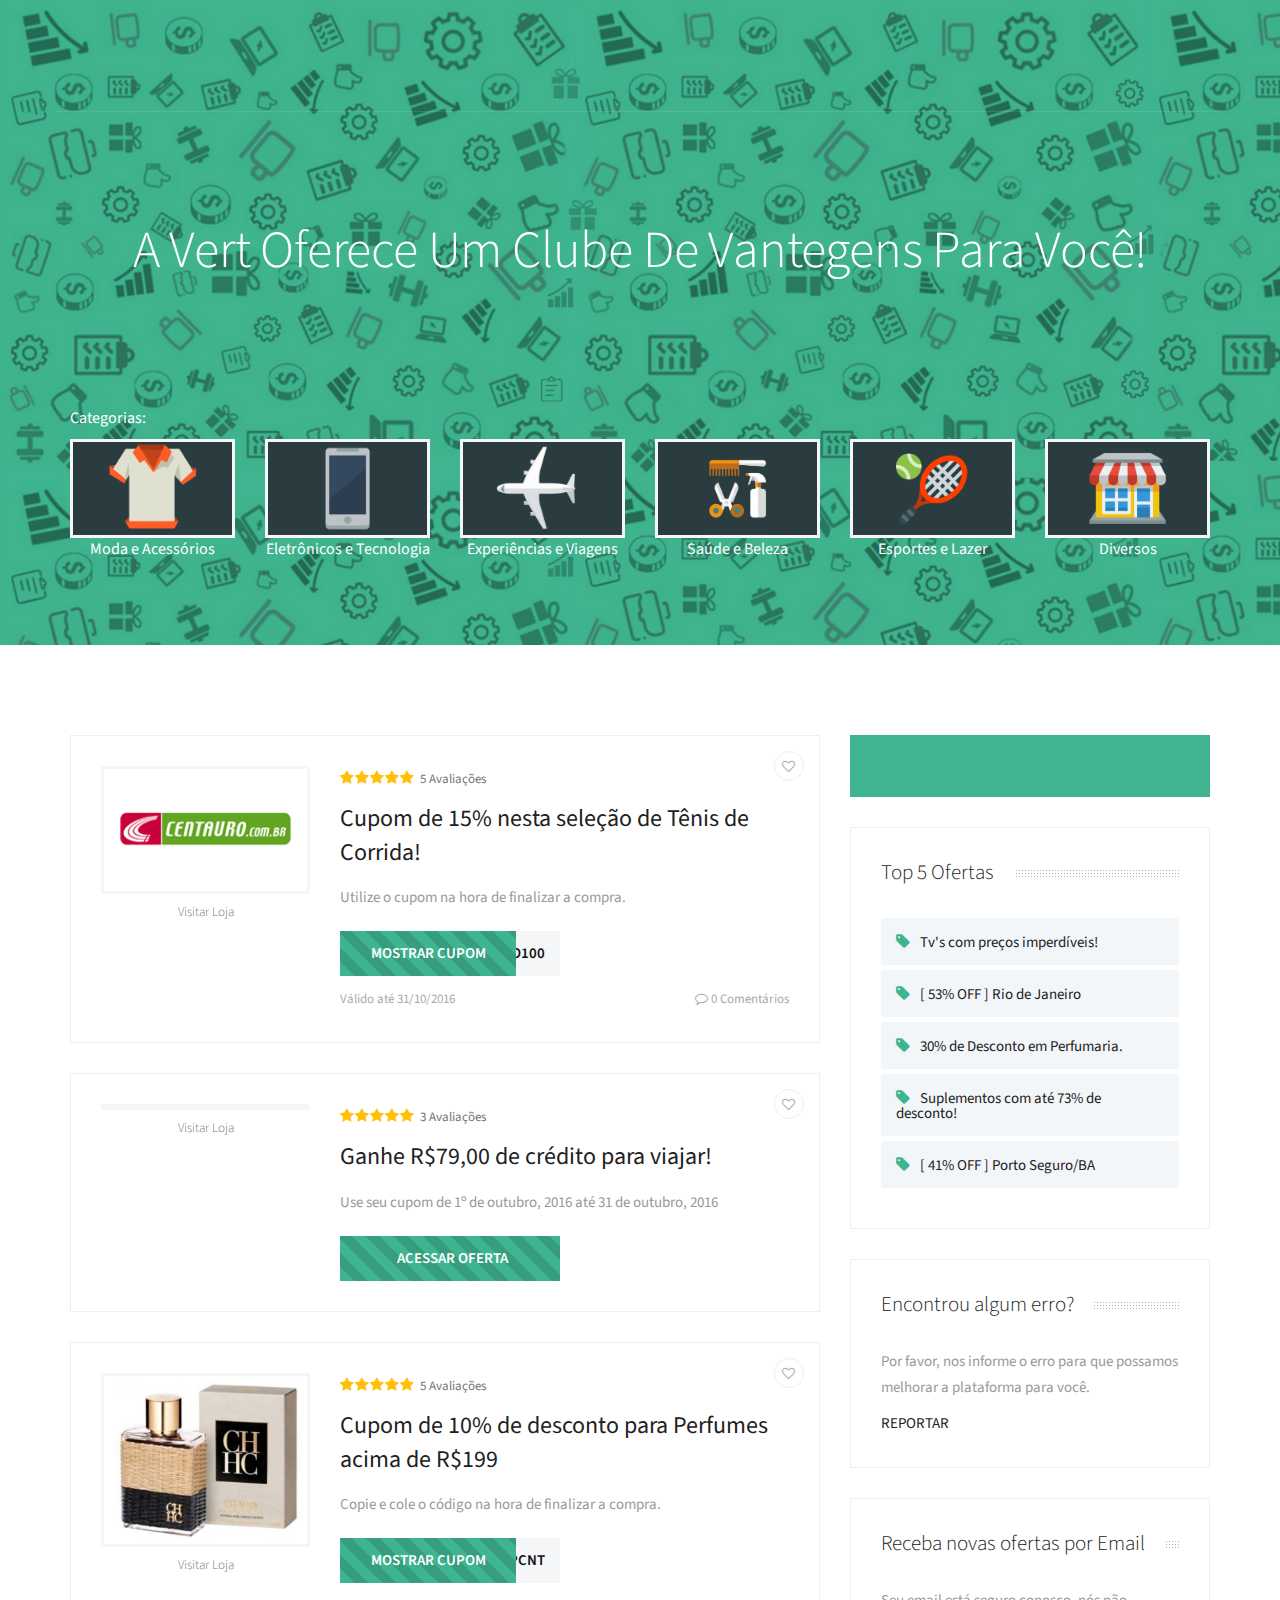
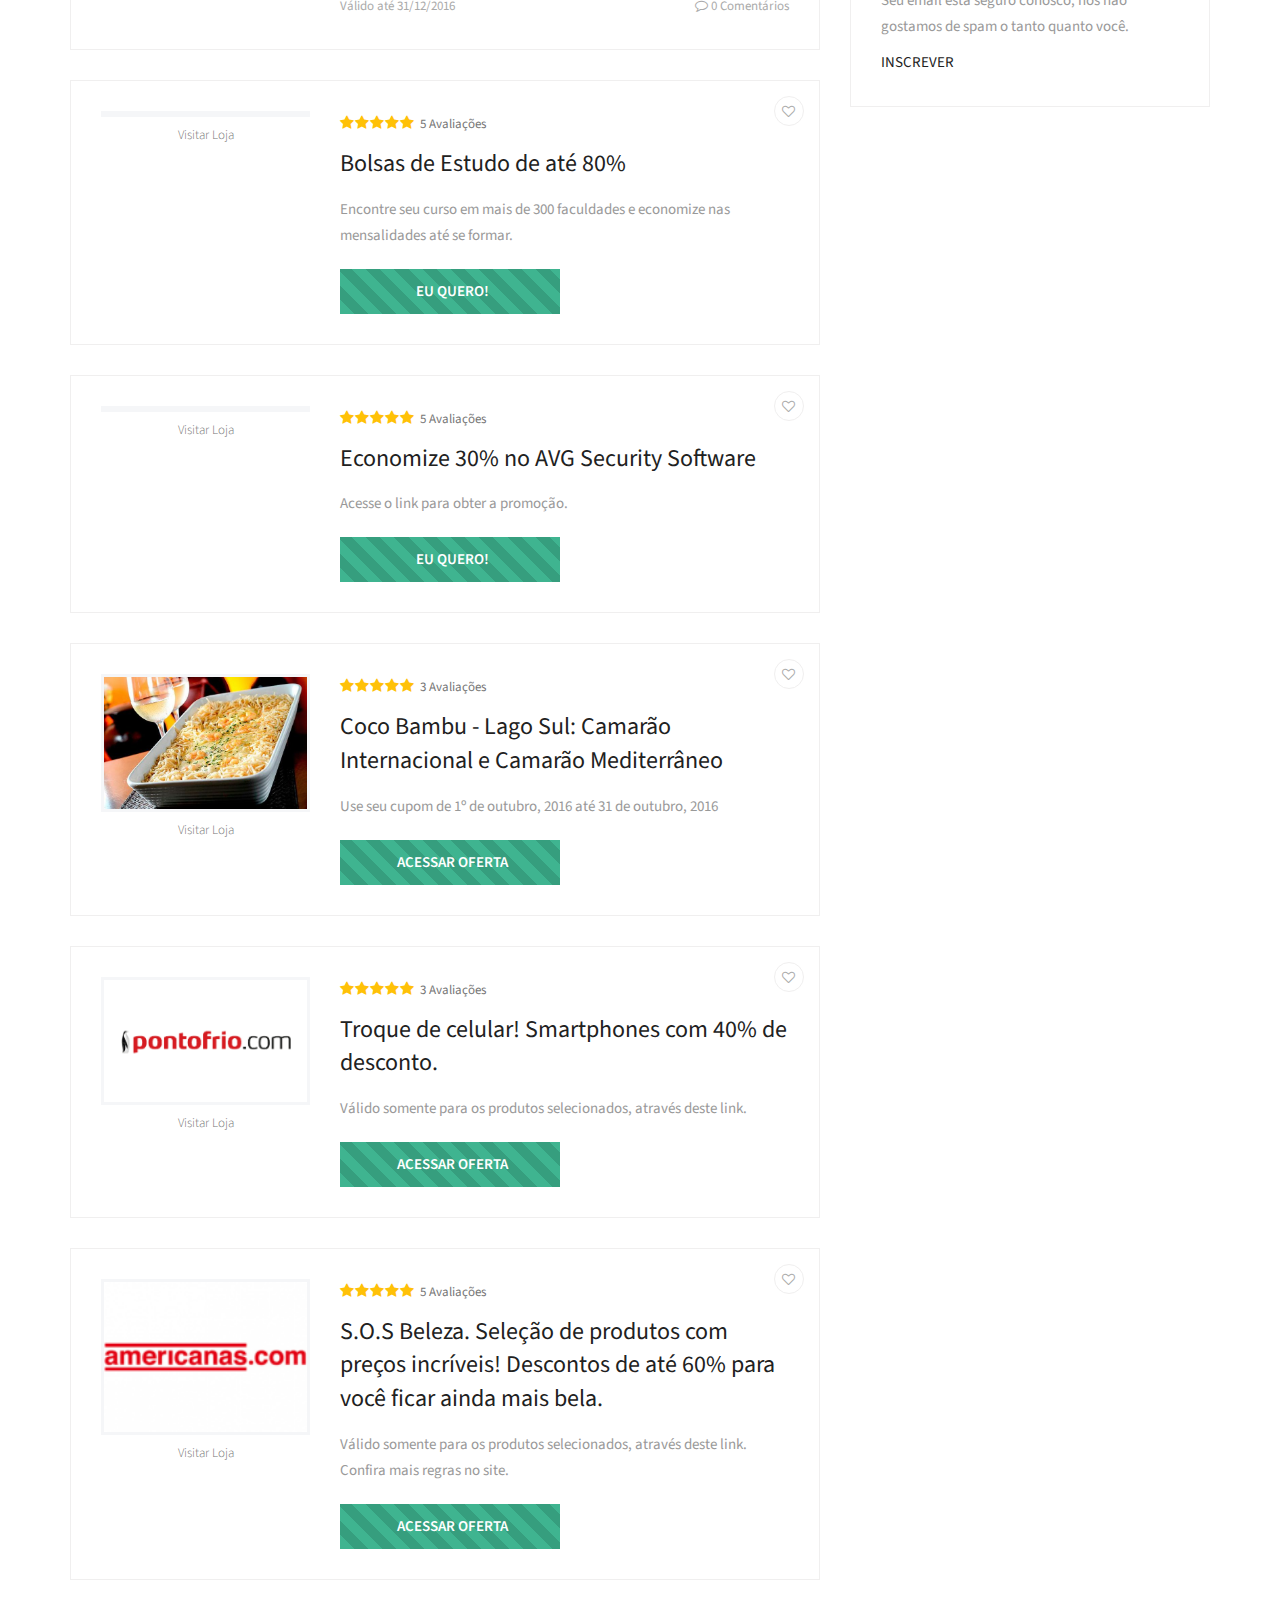
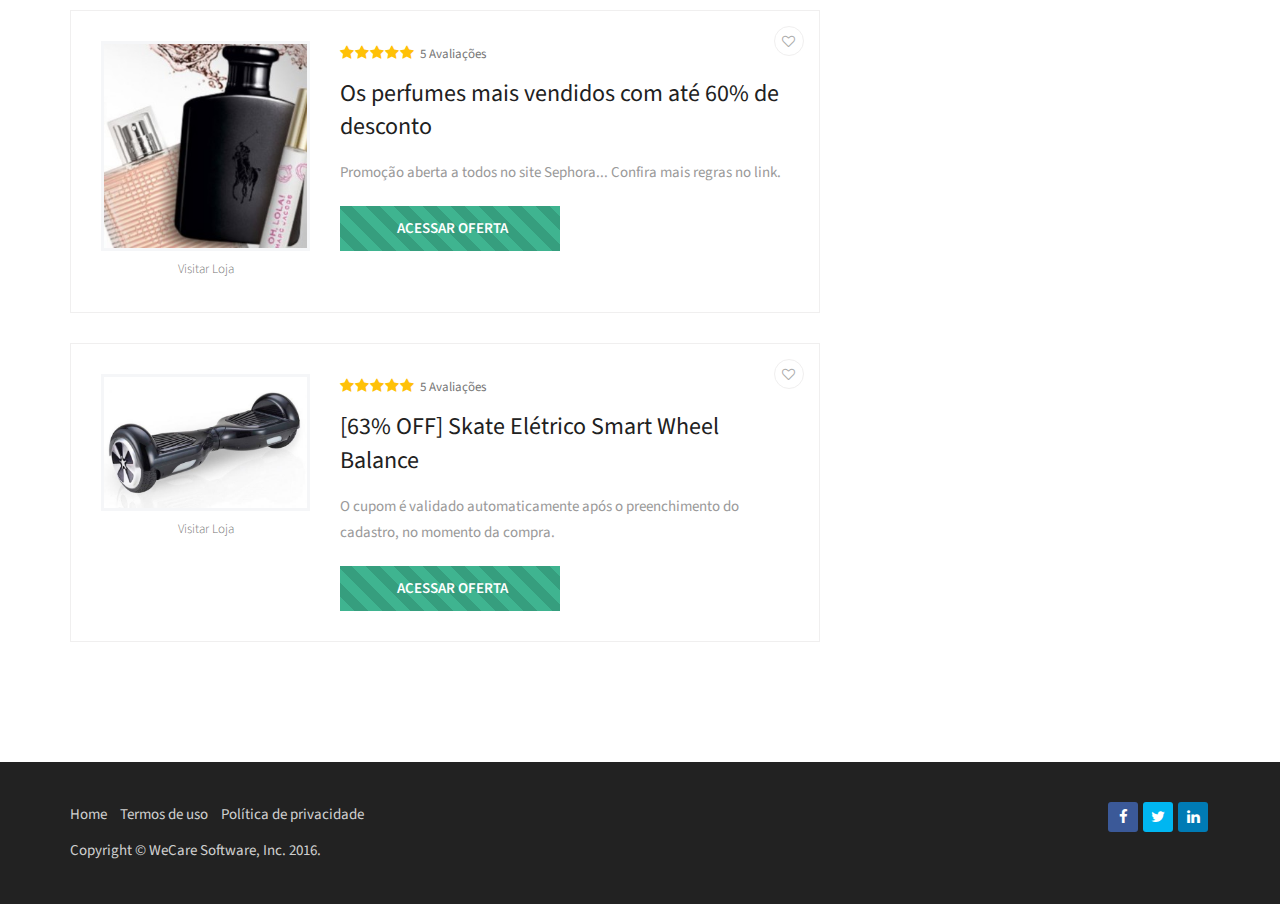
==== commit d40b5089: "Add files via upload" ====
--- a/index.html
+++ b/index.html
@@ -60,7 +60,7 @@
                                     <span class="icon-bar"></span>
                                     <span class="icon-bar"></span>
                                 </button>
-                                <a class="navbar-brand" href="index.html"><img src="images/logo.png" alt=""></a>
+                                <a class="navbar-brand" href="index.html"><img src="images/logo3.png" alt=""></a>
                             </div><!-- end navbar-header -->
                     
                             <div class="navbar-collapse collapse">
@@ -145,18 +145,136 @@
 
         <div class="section wb">
             <div class="container">
-                
-
-                
-
-                <div class="row">
+               <div class="row">
+<!----------------------- Cupons aqui ----------------------------->   
+
+
+<!----------------------- Cupom 1 ----------------------------->
+
                     <div class="content col-md-8">
                         <div class="coupon-list list-wrapper">
                             <div class="coupon-wrapper">
                                 <div class="row">
                                     <div class="col-md-4 col-sm-4 col-xs-12">
                                         <div class="post-media text-center">
-                                            <a href="http://www.airbnb.com.br/c/cuponeriac?s=8"><img src="experiencias/2.png" alt="" class="img-responsive"></a>
+                                            <a href="https://ad.zanox.com/ppc/?26203999C95594075&zpar0=[[CORRIDA15]]&ULP=[[http://esportes.centauro.com.br/ppc/parcerias-calcados-running?utm_source=Parcerias_Zanox&utm_medium=publisher_deeplink&utm_campaign=Parcerias_Zanox&origem=zanox]]"><img src="esportes/centauro.png" alt="" class="img-responsive"></a>
+                                            <small><a href="https://ad.zanox.com/ppc/?26203999C95594075&zpar0=[[CORRIDA15]]&ULP=[[http://esportes.centauro.com.br/ppc/parcerias-calcados-running?utm_source=Parcerias_Zanox&utm_medium=publisher_deeplink&utm_campaign=Parcerias_Zanox&origem=zanox]]">Visitar Loja</a></small>
+                                        </div>
+                                        <!-- end media -->
+                                    </div>
+                                    <!-- end col -->
+
+                                    <div class="col-md-8 col-sm-8 col-xs-12">
+                                        <div class="coupon-meta">
+                                            <div class="coupon-top clearfix">
+                                                <div class="rating pull-left">
+                                                    <i class="fa fa-star"></i>
+                                                    <i class="fa fa-star"></i>
+                                                    <i class="fa fa-star"></i>
+                                                    <i class="fa fa-star"></i>
+                                                    <i class="fa fa-star"></i>
+                                                    <small>5 Avaliações</small>
+                                                </div>
+                                                <div class="favorite-coupon pull-right text-right">
+                                                    <a href="coupon-favorites.html" data-toggle="tooltip" data-placement="bottom" title="Favorite"><i class="fa fa-heart-o"></i></a>
+                                                </div>
+                                            </div>
+                                            <!-- end coupon-top -->
+                                            <h3><a href="https://ad.zanox.com/ppc/?26203999C95594075&zpar0=[[CORRIDA15]]&ULP=[[http://esportes.centauro.com.br/ppc/parcerias-calcados-running?utm_source=Parcerias_Zanox&utm_medium=publisher_deeplink&utm_campaign=Parcerias_Zanox&origem=zanox]]">Cupom de 15% nesta seleção de Tênis de Corrida!</a></h3>
+                                            <p>Utilize o cupom na hora de finalizar a compra.</p>
+                                        </div>
+                                        <!-- end meta -->
+
+                                       <div class="showcode">
+                                            <a href="https://ad.zanox.com/ppc/?26203999C95594075&zpar0=[[CORRIDA15]]&ULP=[[http://esportes.centauro.com.br/ppc/parcerias-calcados-running?utm_source=Parcerias_Zanox&utm_medium=publisher_deeplink&utm_campaign=Parcerias_Zanox&origem=zanox]]" class="code-link" data-ex-link="index.html">
+                                                <span class="coupon-code">PROMO100</span>
+                                                <span class="show-code">Mostrar Cupom</span>
+                                            </a>
+                                        </div><!-- end showcode -->
+
+                                        <div class="coupon-bottom clearfix">
+                                            <small class="pull-left">Válido até 31/10/2016</small>
+                                            <small class="pull-right"><a href=""><i class="fa fa-comment-o"></i> 0 Comentários</a></small>
+                                        </div><!-- end coupon-top -->
+                                    </div><!-- end col -->
+                                </div><!-- end row -->
+
+                                <!-- Modal -->
+                                <div id="code_id_01" class="modal fade code-modal">
+                                    <div class="modal-dialog" role="document">
+                                        <div class="modal-content">
+                                            <div class="modal-header">
+                                                <button type="button" class="close" data-dismiss="modal" aria-label="Close"><span aria-hidden="true">&times;</span></button>
+                                                <h4><a href="https://ad.zanox.com/ppc/?26203999C95594075&zpar0=[[CORRIDA15]]&ULP=[[http://esportes.centauro.com.br/ppc/parcerias-calcados-running?utm_source=Parcerias_Zanox&utm_medium=publisher_deeplink&utm_campaign=Parcerias_Zanox&origem=zanox]]">Cupom de 15% nesta seleção de Tênis de Corrida!</a></h4>
+                                            </div>
+                                            <div class="modal-body">
+                                                <div class="row">
+                                                    <div class="col-md-4">
+                                                        <a href="https://ad.zanox.com/ppc/?26203999C95594075&zpar0=[[CORRIDA15]]&ULP=[[http://esportes.centauro.com.br/ppc/parcerias-calcados-running?utm_source=Parcerias_Zanox&utm_medium=publisher_deeplink&utm_campaign=Parcerias_Zanox&origem=zanox]]"><img src="esportes/centauro.png" alt="" class="img-responsive"></a>
+                                                        <div class="modal-button">
+                                                            <a href="https://ad.zanox.com/ppc/?26203999C95594075&zpar0=[[CORRIDA15]]&ULP=[[http://esportes.centauro.com.br/ppc/parcerias-calcados-running?utm_source=Parcerias_Zanox&utm_medium=publisher_deeplink&utm_campaign=Parcerias_Zanox&origem=zanox]]" target="_blank" title="" class="btn btn-default btn-block">Visitar Loja <i class="fa fa-angle-right"></i></a>
+                                                        </div>
+                                                    </div><!-- end col -->
+
+                                                    <div class="col-md-8">
+                                                        <div class="coupon-meta">
+                                                            <div class="coupon-top clearfix">
+                                                                <div class="rating pull-left">
+                                                                    <i class="fa fa-star"></i>
+                                                                    <i class="fa fa-star"></i>
+                                                                    <i class="fa fa-star"></i>
+                                                                    <i class="fa fa-star"></i>
+                                                                    <i class="fa fa-star"></i>
+                                                                    <small>5 Avaliações</small>
+                                                                </div>
+                                                                <div class="favorite-coupon pull-right text-right">
+                                                                    <a href="coupon-favorites.html" data-toggle="tooltip" data-placement="bottom" title="Favorite"><i class="fa fa-heart-o"></i></a>
+                                                                </div>
+                                                            </div><!-- end coupon-top -->
+                                                        </div><!-- end coupon-meta -->
+
+                                                        <p>Utilize o cupom na hora de finalizar a compra.</p>
+
+                                                        
+                                                    </div><!-- end col -->
+                                                </div><!-- end row -->
+                                            </div><!-- end modal-body -->
+
+                                            <div class="modal-footer">
+                                                <div class="coupon-area">
+                                                    <div class=" row">
+                                                        <div class="col-md-4 text-left">
+                                                            <div class="coupon-vote">
+                                                                <a href="#" data-toggle="tooltip" data-placement="bottom" title="Work!"><i class="fa fa-smile-o"></i></a>
+                                                                <a href="#" data-toggle="tooltip" data-placement="bottom" title="Poor!"><i class="fa fa-frown-o"></i></a>
+                                                            </div><!-- end coupon-meta -->
+                                                        </div><!-- end col -->
+                                                        <div class="col-md-8 text-center">
+                                                            <button data-clipboard-text="CORRIDA15" class="coupon-code btn btn-primary btn-block" type="submit" title="Click to Copy">CORRIDA15</button>
+                                                            <small>Copiar Cupom</small>
+                                                        </div>
+                                                    </div><!-- end row -->
+                                                </div><!-- end coupon-area -->
+                                            </div><!-- end modal-footer -->
+                                        </div><!-- end mpdal-content -->
+                                    </div><!-- end modal-dialog -->
+                                </div><!-- end modal -->
+                            </div><!-- end coupon-wrapper -->
+                        </div><!-- end coupon list -->
+						
+<!-----------------------FIM Cupom 1 ----------------------------->
+
+
+						
+						
+<!----------------------- Cupom 2 ----------------------------->						
+						
+                        <div class="coupon-list list-wrapper">
+                            <div class="coupon-wrapper">
+                                <div class="row">
+                                    <div class="col-md-4 col-sm-4 col-xs-12">
+                                        <div class="post-media text-center">
+                                            <a href="http://www.airbnb.com.br/c/cuponeriac?s=8"><img src="experiencias/2.jpg" alt="" class="img-responsive"></a>
                                             <small><a href="http://www.airbnb.com.br/c/cuponeriac?s=8">Visitar Loja</a></small>
                                         </div>
                                         <!-- end media -->
@@ -172,7 +290,7 @@
                                                     <i class="fa fa-star"></i>
                                                     <i class="fa fa-star"></i>
                                                     <i class="fa fa-star"></i>
-                                                    <small>5 Avaliações</small>
+                                                    <small>3 Avaliações</small>
                                                 </div>
                                                 <div class="favorite-coupon pull-right text-right">
                                                     <a href="coupon-favorites.html" data-toggle="tooltip" data-placement="bottom" title="Favorite"><i class="fa fa-heart-o"></i></a>
@@ -180,7 +298,7 @@
                                             </div>
                                             <!-- end coupon-top -->
                                             <h3><a href="http://www.airbnb.com.br/c/cuponeriac?s=8">Ganhe R$79,00 de crédito para viajar!</a></h3>
-                                            <p>Basta clicar no botão ao lado e acessar diretamente o site com o seu desconto.</p>
+                                            <p>Use seu cupom de 1º de outubro, 2016 até 31 de outubro, 2016</p>
                                         </div>
                                         <!-- end meta -->
 
@@ -195,14 +313,223 @@
                             </div><!-- end coupon-wrapper -->
                         </div><!-- end coupon list -->
 						
-						
-						
-						
-						
-						
-						
-						
-
+<!-----------------------FIM Cupom 2 ----------------------------->
+
+<!----------------------- Cupom 3 ----------------------------->
+
+
+                        <div class="coupon-list list-wrapper">
+                            <div class="coupon-wrapper">
+                                <div class="row">
+                                    <div class="col-md-4 col-sm-4 col-xs-12">
+                                        <div class="post-media text-center">
+                                            <a href="http://click.linksynergy.com/fs-bin/click?id=JQSp9Z04vB0&subid=&offerid=429923.1&type=10&tmpid=20543&RD_PARM1=http%3A%2F%2Fwww.sepha.com.br%2Fperfume%2F"><img src="saude/7.jpg" alt="" class="img-responsive"></a>
+                                            <small><a href="http://click.linksynergy.com/fs-bin/click?id=JQSp9Z04vB0&subid=&offerid=429923.1&type=10&tmpid=20543&RD_PARM1=http%3A%2F%2Fwww.sepha.com.br%2Fperfume%2F">Visitar Loja</a></small>
+                                        </div>
+                                        <!-- end media -->
+                                    </div>
+                                    <!-- end col -->
+
+                                    <div class="col-md-8 col-sm-8 col-xs-12">
+                                        <div class="coupon-meta">
+                                            <div class="coupon-top clearfix">
+                                                <div class="rating pull-left">
+                                                    <i class="fa fa-star"></i>
+                                                    <i class="fa fa-star"></i>
+                                                    <i class="fa fa-star"></i>
+                                                    <i class="fa fa-star"></i>
+                                                    <i class="fa fa-star"></i>
+                                                    <small>5 Avaliações</small>
+                                                </div>
+                                                <div class="favorite-coupon pull-right text-right">
+                                                    <a href="coupon-favorites.html" data-toggle="tooltip" data-placement="bottom" title="Favorite"><i class="fa fa-heart-o"></i></a>
+                                                </div>
+                                            </div>
+                                            <!-- end coupon-top -->
+                                            <h3><a href="http://click.linksynergy.com/fs-bin/click?id=JQSp9Z04vB0&subid=&offerid=429923.1&type=10&tmpid=20543&RD_PARM1=http%3A%2F%2Fwww.sepha.com.br%2Fperfume%2F">Cupom de 10% de desconto para Perfumes acima de R$199</a></h3>
+                                            <p>Copie e cole o código na hora de finalizar a compra.</p>
+                                        </div>
+                                        <!-- end meta -->
+
+                                       <div class="showcode">
+                                            <a href="http://click.linksynergy.com/fs-bin/click?id=JQSp9Z04vB0&subid=&offerid=429923.1&type=10&tmpid=20543&RD_PARM1=http%3A%2F%2Fwww.sepha.com.br%2Fperfume%2F" class="code-link" data-ex-link="index.html">
+                                                <span class="coupon-code">P3RF01PCNT</span>
+                                                <span class="show-code">Mostrar Cupom</span>
+                                            </a>
+                                        </div><!-- end showcode -->
+
+                                        <div class="coupon-bottom clearfix">
+                                            <small class="pull-left">Válido até 31/12/2016</small>
+                                            <small class="pull-right"><a href=""><i class="fa fa-comment-o"></i> 0 Comentários</a></small>
+                                        </div><!-- end coupon-top -->
+                                    </div><!-- end col -->
+                                </div><!-- end row -->
+
+                                <!-- Modal -->
+                                <div id="code_id_02" class="modal fade code-modal">
+                                    <div class="modal-dialog" role="document">
+                                        <div class="modal-content">
+                                            <div class="modal-header">
+                                                <button type="button" class="close" data-dismiss="modal" aria-label="Close"><span aria-hidden="true">&times;</span></button>
+                                                <h4><a href="http://click.linksynergy.com/fs-bin/click?id=JQSp9Z04vB0&subid=&offerid=429923.1&type=10&tmpid=20543&RD_PARM1=http%3A%2F%2Fwww.sepha.com.br%2Fperfume%2F">Cupom de 10% de desconto para Perfumes acima de R$199</a></h4>
+                                            </div>
+                                            <div class="modal-body">
+                                                <div class="row">
+                                                    <div class="col-md-4">
+                                                        <a href="http://click.linksynergy.com/fs-bin/click?id=JQSp9Z04vB0&subid=&offerid=429923.1&type=10&tmpid=20543&RD_PARM1=http%3A%2F%2Fwww.sepha.com.br%2Fperfume%2F"><img src="saude/7.jpg" alt="" class="img-responsive"></a>
+                                                        <div class="modal-button">
+                                                            <a href="http://click.linksynergy.com/fs-bin/click?id=JQSp9Z04vB0&subid=&offerid=429923.1&type=10&tmpid=20543&RD_PARM1=http%3A%2F%2Fwww.sepha.com.br%2Fperfume%2F" target="_blank" title="" class="btn btn-default btn-block">Visitar Loja <i class="fa fa-angle-right"></i></a>
+                                                        </div>
+                                                    </div><!-- end col -->
+
+                                                    <div class="col-md-8">
+                                                        <div class="coupon-meta">
+                                                            <div class="coupon-top clearfix">
+                                                                <div class="rating pull-left">
+                                                                    <i class="fa fa-star"></i>
+                                                                    <i class="fa fa-star"></i>
+                                                                    <i class="fa fa-star"></i>
+                                                                    <i class="fa fa-star"></i>
+                                                                    <i class="fa fa-star"></i>
+                                                                    <small>5 Avaliações</small>
+                                                                </div>
+                                                                <div class="favorite-coupon pull-right text-right">
+                                                                    <a href="coupon-favorites.html" data-toggle="tooltip" data-placement="bottom" title="Favorite"><i class="fa fa-heart-o"></i></a>
+                                                                </div>
+                                                            </div><!-- end coupon-top -->
+                                                        </div><!-- end coupon-meta -->
+
+                                                        <p>Copie e cole o código na hora de finalizar a compra.</p>
+
+                                                        
+                                                    </div><!-- end col -->
+                                                </div><!-- end row -->
+                                            </div><!-- end modal-body -->
+
+                                            <div class="modal-footer">
+                                                <div class="coupon-area">
+                                                    <div class=" row">
+                                                        <div class="col-md-4 text-left">
+                                                            <div class="coupon-vote">
+                                                                <a href="#" data-toggle="tooltip" data-placement="bottom" title="Work!"><i class="fa fa-smile-o"></i></a>
+                                                                <a href="#" data-toggle="tooltip" data-placement="bottom" title="Poor!"><i class="fa fa-frown-o"></i></a>
+                                                            </div><!-- end coupon-meta -->
+                                                        </div><!-- end col -->
+                                                        <div class="col-md-8 text-center">
+                                                            <button data-clipboard-text="P3RF01PCNT" class="coupon-code btn btn-primary btn-block" type="submit" title="Click to Copy">P3RF01PCNT</button>
+                                                            <small>Copiar Cupom</small>
+                                                        </div>
+                                                    </div><!-- end row -->
+                                                </div><!-- end coupon-area -->
+                                            </div><!-- end modal-footer -->
+                                        </div><!-- end mpdal-content -->
+                                    </div><!-- end modal-dialog -->
+                                </div><!-- end modal -->
+                            </div><!-- end coupon-wrapper -->
+                        </div><!-- end coupon list -->
+					
+<!-----------------------FIM Cupom 3 ----------------------------->
+
+<!----------------------- Cupom 4 ----------------------------->
+
+
+                        <div class="coupon-list list-wrapper">
+                            <div class="coupon-wrapper">
+                                <div class="row">
+                                    <div class="col-md-4 col-sm-4 col-xs-12">
+                                        <div class="post-media text-center">
+                                            <a href="http://ad.zanox.com/ppc/?40013942C603533889T"><img src="uploads/querobolsa.jpg" alt="" class="img-responsive"></a>
+                                            <small><a href="http://ad.zanox.com/ppc/?40013942C603533889T">Visitar Loja</a></small>
+                                        </div>
+                                        <!-- end media -->
+                                    </div>
+                                    <!-- end col -->
+
+                                    <div class="col-md-8 col-sm-8 col-xs-12">
+                                        <div class="coupon-meta">
+                                            <div class="coupon-top clearfix">
+                                                <div class="rating pull-left">
+                                                    <i class="fa fa-star"></i>
+                                                    <i class="fa fa-star"></i>
+                                                    <i class="fa fa-star"></i>
+                                                    <i class="fa fa-star"></i>
+                                                    <i class="fa fa-star"></i>
+                                                    <small>5 Avaliações</small>
+                                                </div>
+                                                <div class="favorite-coupon pull-right text-right">
+                                                    <a href="coupon-favorites.html" data-toggle="tooltip" data-placement="bottom" title="Favorite"><i class="fa fa-heart-o"></i></a>
+                                                </div>
+                                            </div>
+                                            <!-- end coupon-top -->
+                                            <h3><a href="http://ad.zanox.com/ppc/?40013942C603533889T">Bolsas de Estudo de até 80%</a></h3>
+                                            <p>Encontre seu curso em mais de 300 faculdades e economize nas mensalidades até se formar.</p>
+                                        </div>
+                                        <!-- end meta -->
+
+                                       <div class="showcode">
+                                            <a href="http://ad.zanox.com/ppc/?40013942C603533889T" class="link" data-ex-link="index.html">
+                                                <span class="coupon-code">PRINT ME</span>
+                                                <span class="show-code print-code"><i class=""></i>Eu Quero!</span>
+                                            </a>
+                                        </div><!-- end showcode -->
+                                    </div><!-- end col -->
+                                </div><!-- end row -->
+                            </div><!-- end coupon-wrapper -->
+                        </div><!-- end coupon list -->
+					
+<!-----------------------FIM Cupom 4 ----------------------------->
+
+<!----------------------- Cupom 5 ----------------------------->
+
+
+                        <div class="coupon-list list-wrapper">
+                            <div class="coupon-wrapper">
+                                <div class="row">
+                                    <div class="col-md-4 col-sm-4 col-xs-12">
+                                        <div class="post-media text-center">
+                                            <a href="http://ad.zanox.com/ppc/?40014023C532563073T"><img src="tecnologia/avg.jpg" alt="" class="img-responsive"></a>
+                                            <small><a href="http://ad.zanox.com/ppc/?40014023C532563073T">Visitar Loja</a></small>
+                                        </div>
+                                        <!-- end media -->
+                                    </div>
+                                    <!-- end col -->
+
+                                    <div class="col-md-8 col-sm-8 col-xs-12">
+                                        <div class="coupon-meta">
+                                            <div class="coupon-top clearfix">
+                                                <div class="rating pull-left">
+                                                    <i class="fa fa-star"></i>
+                                                    <i class="fa fa-star"></i>
+                                                    <i class="fa fa-star"></i>
+                                                    <i class="fa fa-star"></i>
+                                                    <i class="fa fa-star"></i>
+                                                    <small>5 Avaliações</small>
+                                                </div>
+                                                <div class="favorite-coupon pull-right text-right">
+                                                    <a href="coupon-favorites.html" data-toggle="tooltip" data-placement="bottom" title="Favorite"><i class="fa fa-heart-o"></i></a>
+                                                </div>
+                                            </div>
+                                            <!-- end coupon-top -->
+                                            <h3><a href="http://ad.zanox.com/ppc/?40014023C532563073T">Economize 30% no AVG Security Software</a></h3>
+                                            <p>Acesse o link para obter a promoção.</p>
+                                        </div>
+                                        <!-- end meta -->
+
+                                       <div class="showcode">
+                                            <a href="http://ad.zanox.com/ppc/?40014023C532563073T" class="link" data-ex-link="index.html">
+                                                <span class="coupon-code">PRINT ME</span>
+                                                <span class="show-code print-code"><i class=""></i>Eu Quero!</span>
+                                            </a>
+                                        </div><!-- end showcode -->
+                                    </div><!-- end col -->
+                                </div><!-- end row -->
+                            </div><!-- end coupon-wrapper -->
+                        </div><!-- end coupon list -->
+					
+<!-----------------------FIM Cupom 5 ----------------------------->
+
+<!----------------------- Cupom 6 ----------------------------->						
+						
                         <div class="coupon-list list-wrapper">
                             <div class="coupon-wrapper">
                                 <div class="row">
@@ -231,7 +558,7 @@
                                                 </div>
                                             </div>
                                             <!-- end coupon-top -->
-                                            <h3><a href="http://www.peixeurbano.com.br/brasilia/coco-bambu-lago-sul/camarao-ou-filecvtz?utm_medium=agregador&utm_campaign=lomadee&utm_source=saveme">[13% OFF] Coco Bambu - Lago Sul: Camarão Internacional e Camarão Mediterrâneo</a></h3>
+                                            <h3><a href="http://www.peixeurbano.com.br/brasilia/coco-bambu-lago-sul/camarao-ou-filecvtz?utm_medium=agregador&utm_campaign=lomadee&utm_source=saveme">Coco Bambu - Lago Sul: Camarão Internacional e Camarão Mediterrâneo</a></h3>
                                             <p>Use seu cupom de 1º de outubro, 2016 até 31 de outubro, 2016</p>
                                         </div>
                                         <!-- end meta -->
@@ -247,11 +574,11 @@
                             </div><!-- end coupon-wrapper -->
                         </div><!-- end coupon list -->
 						
-						
-						
-						
-						
-
+<!-----------------------FIM Cupom 6 ----------------------------->
+						
+						
+						
+<!----------------------- Cupom 7 ----------------------------->
                          <div class="coupon-list list-wrapper">
                             <div class="coupon-wrapper">
                                 <div class="row">
@@ -295,7 +622,9 @@
                                 </div><!-- end row -->
                             </div><!-- end coupon-wrapper -->
                         </div><!-- end coupon list -->
-
+<!-----------------------Fim Cupom 7 ----------------------------->
+
+<!----------------------- Cupom 8 ----------------------------->
  
                         <div class="coupon-list list-wrapper">
                             <div class="coupon-wrapper">
@@ -340,7 +669,10 @@
                                 </div><!-- end row -->
                             </div><!-- end coupon-wrapper -->
                         </div><!-- end coupon list -->
-
+<!-----------------------FIM Cupom 8 ----------------------------->
+
+
+<!----------------------- Cupom 9 ----------------------------->
                         <div class="coupon-list list-wrapper">
                             <div class="coupon-wrapper">
                                 <div class="row">
@@ -384,11 +716,12 @@
                                 </div><!-- end row -->
                             </div><!-- end coupon-wrapper -->
                         </div><!-- end coupon list -->
-						
-						
-						
-						
-						
+<!-----------------------FIM Cupom 9 ----------------------------->
+						
+						
+						
+<!----------------------- Cupom 10 ----------------------------->
+
 						<div class="coupon-list list-wrapper">
                             <div class="coupon-wrapper">
                                 <div class="row">
@@ -432,7 +765,11 @@
                                 </div><!-- end row -->
                             </div><!-- end coupon-wrapper -->
                         </div><!-- end coupon list -->
+<!-----------------------FIM Cupom 10 ----------------------------->
+
                     </div><!-- end content -->
+					
+<!----------------------- FIM CUPONS ----------------------------->
 
                     <div class="sidebar col-md-4 col-sm-12">
                         <div class="widget custom-widget clearfix">
@@ -460,18 +797,36 @@
 
                         <div class="widget clearfix">
                             <div class="widget-title">
-                                <h4><span>Receba novas ofertas por Email</span></h4>
+                                <h4><span>Encontrou algum erro?</span></h4>
                             </div>
 
                             <div class="newsletter">
-                                <p>Seu email está seguro conosco, nós não gostamos de spam o tanto quanto você.</p>
-                                <form class="">
-                                    <input type="text" class="form-control" placeholder="Nome completo...">
-                                    <input type="email" class="form-control" placeholder="Email...">
-                                    <button type="submit" class="btn btn-primary">Inscrever</button>
+                                <p>Por favor, nos informe o erro para que possamos melhorar a plataforma para você.</p>
+								  <a class="typeform-share button" href="https://nite-ceuma.typeform.com/to/x22pDG" data-mode="1" target="_blank">REPORTAR</a>
+<script>(function(){var qs,js,q,s,d=document,gi=d.getElementById,ce=d.createElement,gt=d.getElementsByTagName,id='typef_orm',b='https://s3-eu-west-1.amazonaws.com/share.typeform.com/';if(!gi.call(d,id)){js=ce.call(d,'script');js.id=id;js.src=b+'share.js';q=gt.call(d,'script')[0];q.parentNode.insertBefore(js,q)}id=id+'_';if(!gi.call(d,id)){qs=ce.call(d,'link');qs.rel='stylesheet';qs.id=id;qs.href=b+'share-button.css';s=gt.call(d,'head')[0];s.appendChild(qs,s)}})()</script>
+
                                 </form>
                             </div>
                         </div><!-- end widget -->
+						
+						
+						
+						
+						<div class="widget clearfix">
+                            <div class="widget-title">
+                                <h4><span>Receba novas ofertas por Email</span></h4>
+                            </div>
+
+                            <div class="newsletter">
+                                <p>Seu email está seguro conosco, nós não gostamos de spam o tanto quanto você.</p>
+								  <a class="typeform-share button" href="https://nite-ceuma.typeform.com/to/G0JxpR" data-mode="1" target="_blank">INSCREVER</a>
+<script>(function(){var qs,js,q,s,d=document,gi=d.getElementById,ce=d.createElement,gt=d.getElementsByTagName,id='typef_orm',b='https://s3-eu-west-1.amazonaws.com/share.typeform.com/';if(!gi.call(d,id)){js=ce.call(d,'script');js.id=id;js.src=b+'share.js';q=gt.call(d,'script')[0];q.parentNode.insertBefore(js,q)}id=id+'_';if(!gi.call(d,id)){qs=ce.call(d,'link');qs.rel='stylesheet';qs.id=id;qs.href=b+'share-button.css';s=gt.call(d,'head')[0];s.appendChild(qs,s)}})()</script>
+
+                                </form>
+                            </div>
+                        </div><!-- end widget -->
+						
+						
                     </div><!-- end sidebar -->
                 </div><!-- end row -->
                 </div><!-- end ttmenu-content -->
@@ -485,8 +840,8 @@
                         <div class="copylinks">
                             <ul class="list-inline">
                                 <li><a href="#">Home</a></li>
-                                <li><a href="#">Termos de uso</a></li>
-                                <li><a href="#">Política de privacidade</a></li>
+                                <li><a href="http://clubevert.wecarecorp.com.br/termo-de-uso">Termos de uso</a></li>
+                                <li><a href="http://clubevert.wecarecorp.com.br/politica-de-privacidade">Política de privacidade</a></li>
                             </ul><!-- end ul -->
                             <p>Copyright © WeCare Software, Inc. 2016.</p>
                         </div><!-- end links -->
@@ -517,4 +872,4 @@
     <script src="js/custom.js"></script>
 
 </body>
-</html>
+</html>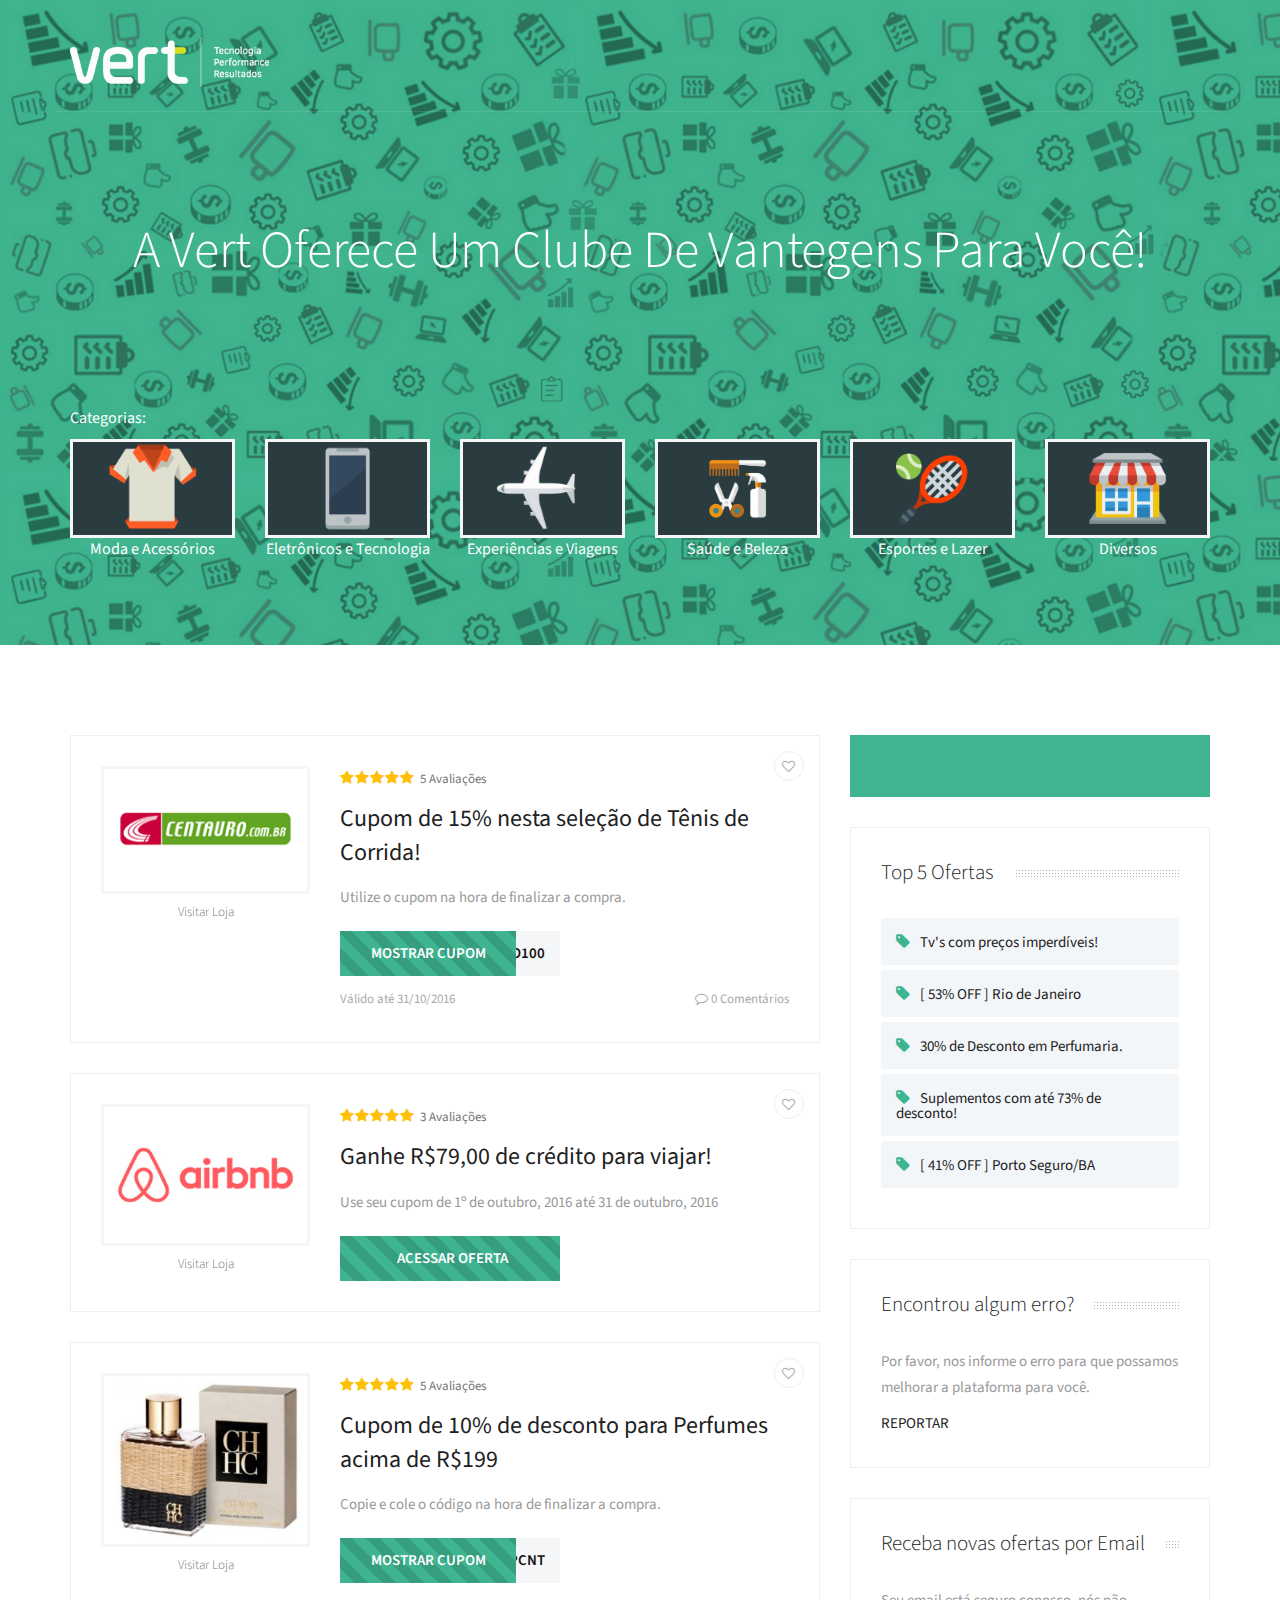
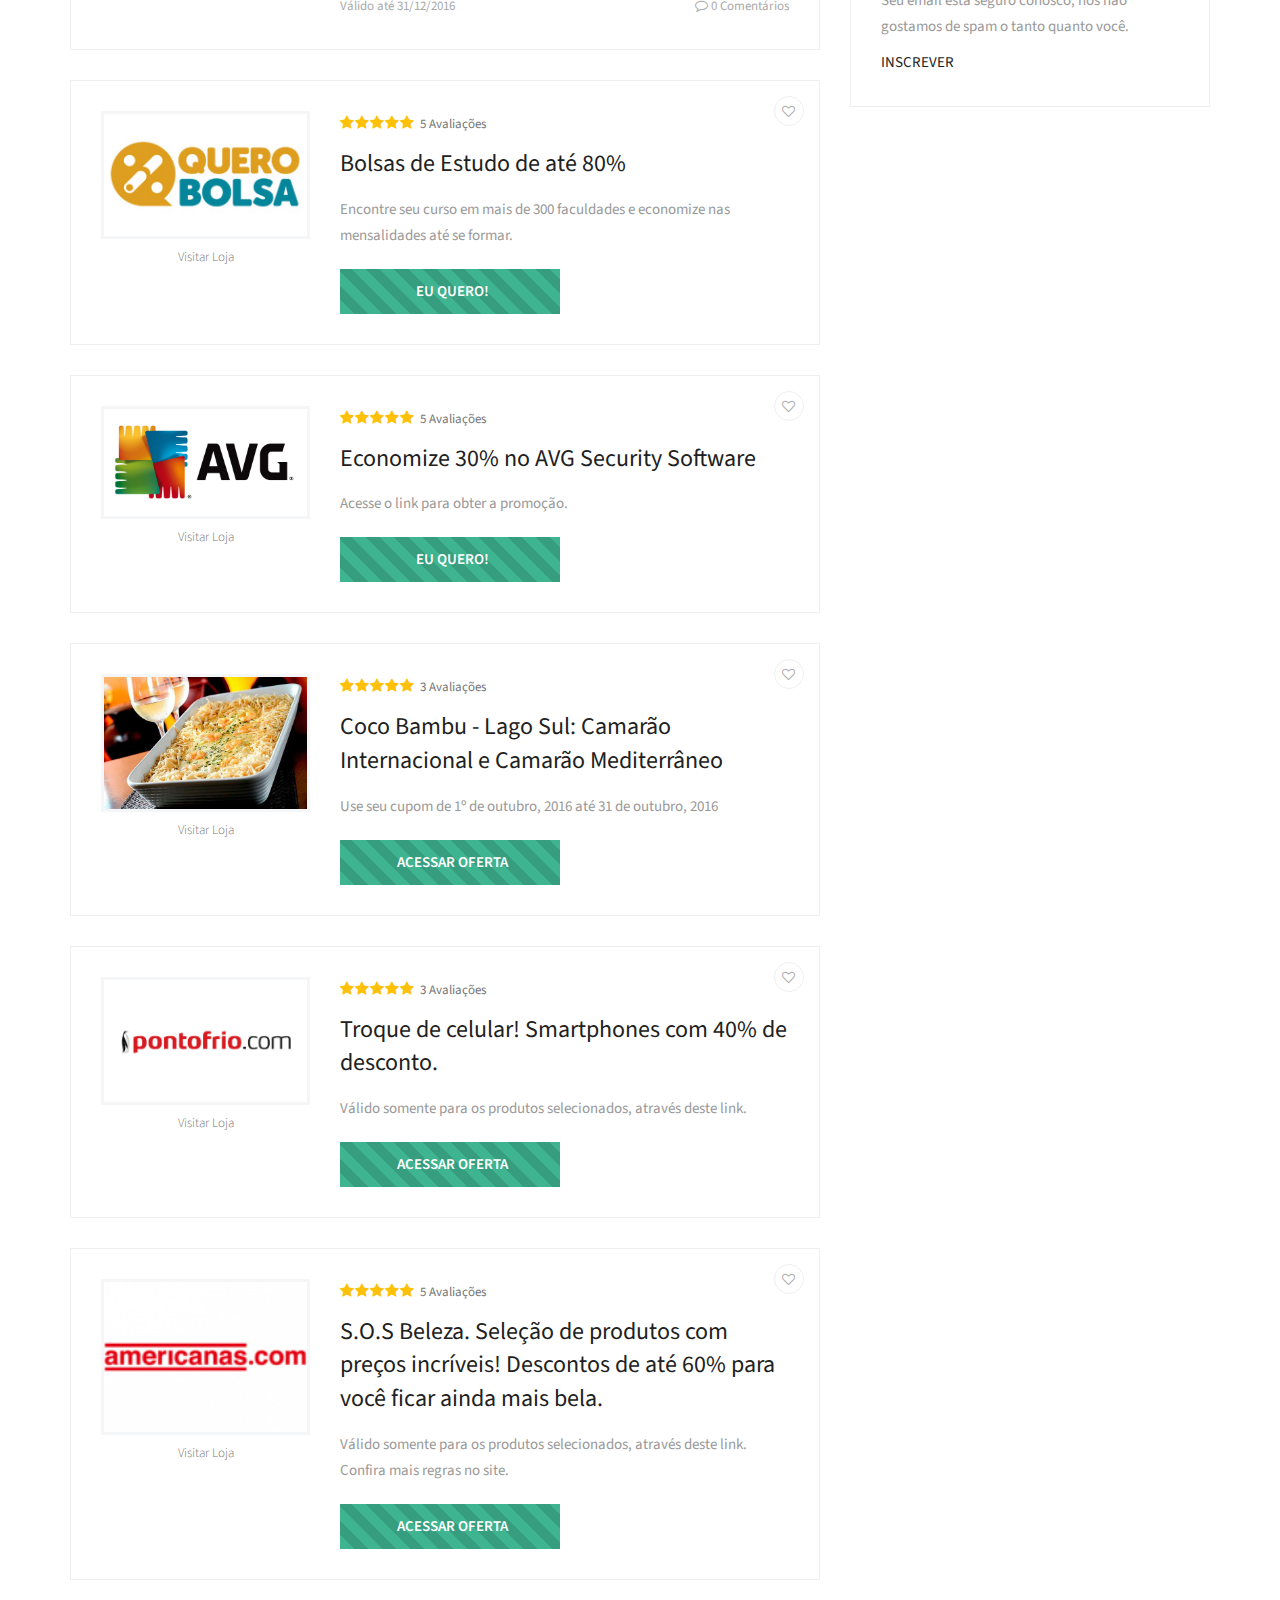
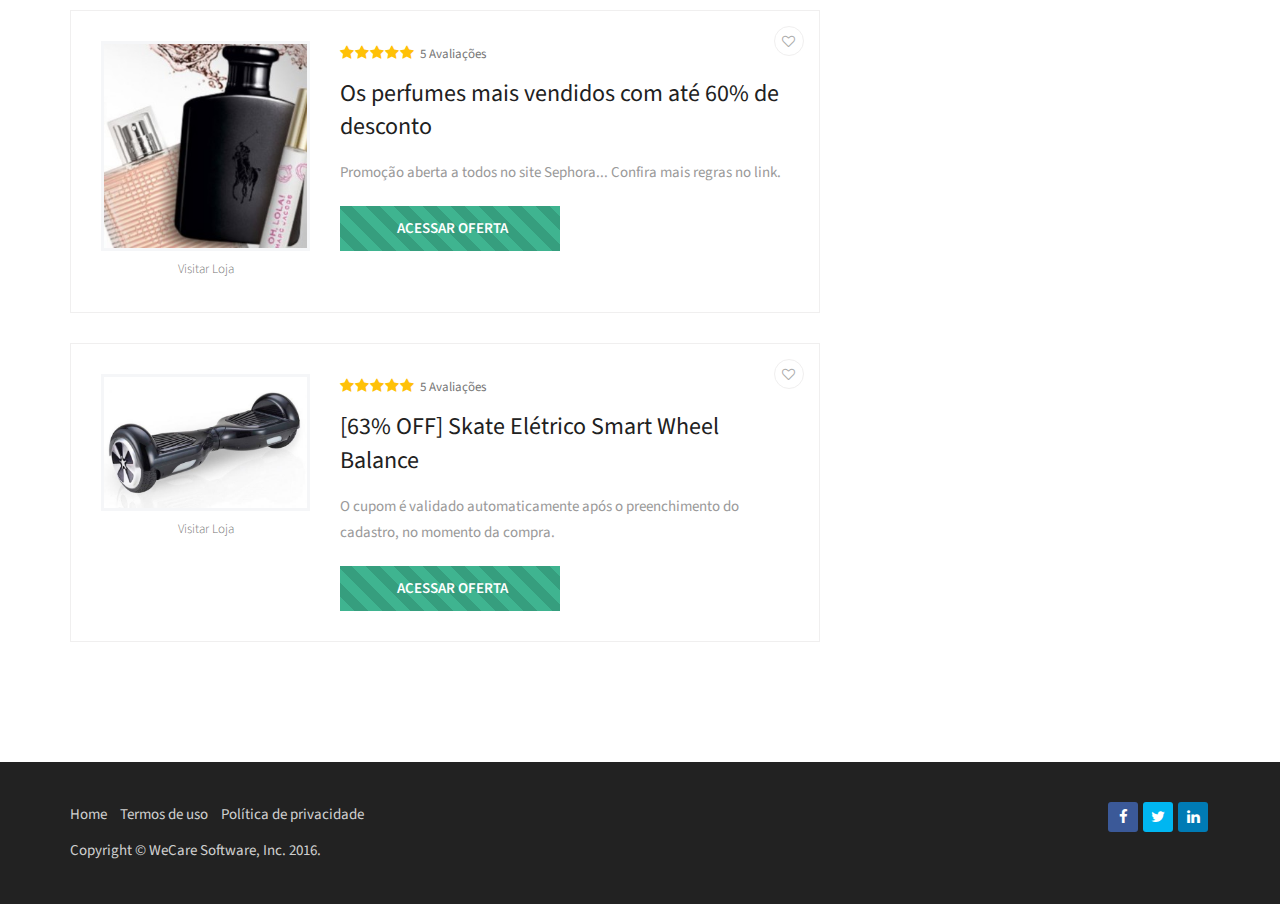
==== commit dbf0dd21: "Update index.html" ====
--- a/index.html
+++ b/index.html
@@ -2,6 +2,11 @@
 <html lang="en">
 
 <head>
+	
+	<!-- Start of wecare Zendesk Widget script -->
+<script>/*<![CDATA[*/window.zEmbed||function(e,t){var n,o,d,i,s,a=[],r=document.createElement("iframe");window.zEmbed=function(){a.push(arguments)},window.zE=window.zE||window.zEmbed,r.src="javascript:false",r.title="",r.role="presentation",(r.frameElement||r).style.cssText="display: none",d=document.getElementsByTagName("script"),d=d[d.length-1],d.parentNode.insertBefore(r,d),i=r.contentWindow,s=i.document;try{o=s}catch(e){n=document.domain,r.src='javascript:var d=document.open();d.domain="'+n+'";void(0);',o=s}o.open()._l=function(){var o=this.createElement("script");n&&(this.domain=n),o.id="js-iframe-async",o.src=e,this.t=+new Date,this.zendeskHost=t,this.zEQueue=a,this.body.appendChild(o)},o.write('<body onload="document._l();">'),o.close()}("//assets.zendesk.com/embeddable_framework/main.js","wecare.zendesk.com");
+/*]]>*/</script>
+<!-- End of wecare Zendesk Widget script -->
 
     <meta charset="utf-8">
     <meta http-equiv="X-UA-Compatible" content="IE=edge">
@@ -60,7 +65,7 @@
                                     <span class="icon-bar"></span>
                                     <span class="icon-bar"></span>
                                 </button>
-                                <a class="navbar-brand" href="index.html"><img src="images/logo3.png" alt=""></a>
+                                <a class="navbar-brand" href="index.html"><img src="images/logo.png" alt=""></a>
                             </div><!-- end navbar-header -->
                     
                             <div class="navbar-collapse collapse">
@@ -872,4 +877,4 @@
     <script src="js/custom.js"></script>
 
 </body>
-</html>+</html>
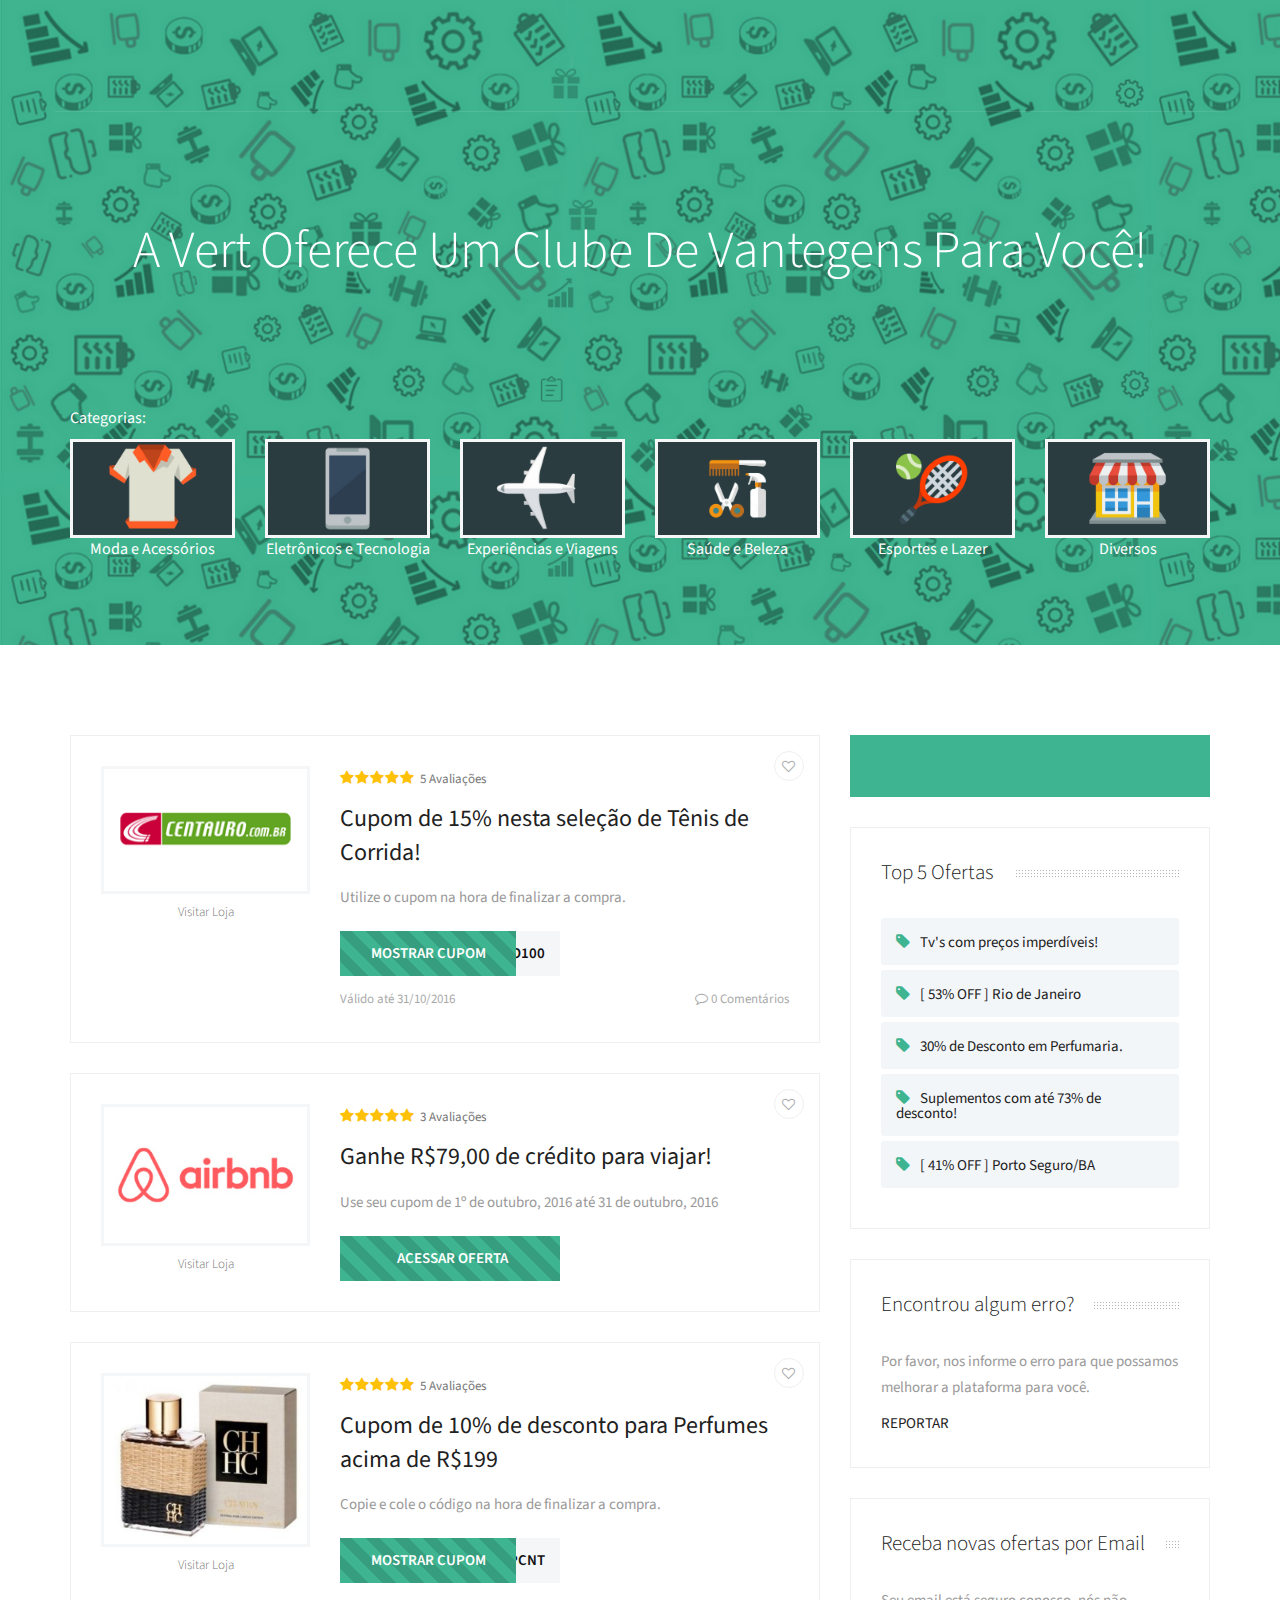
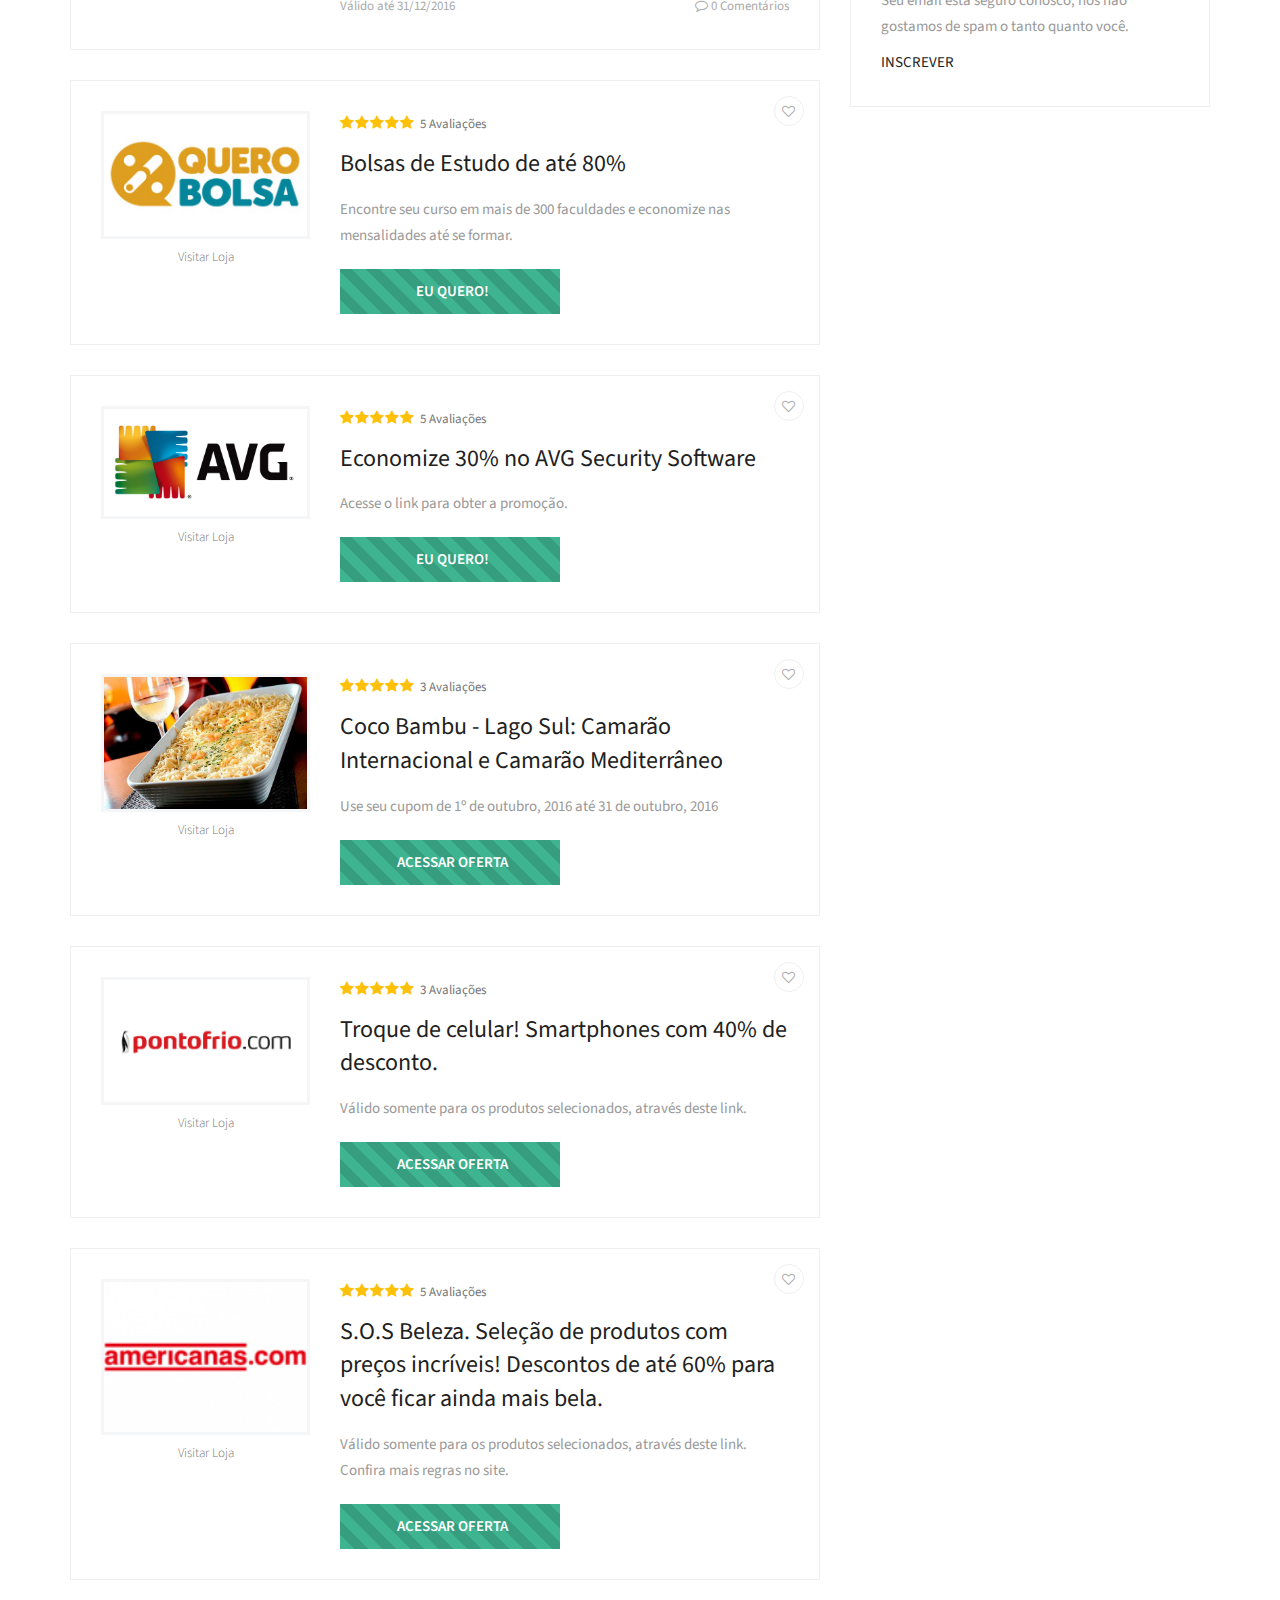
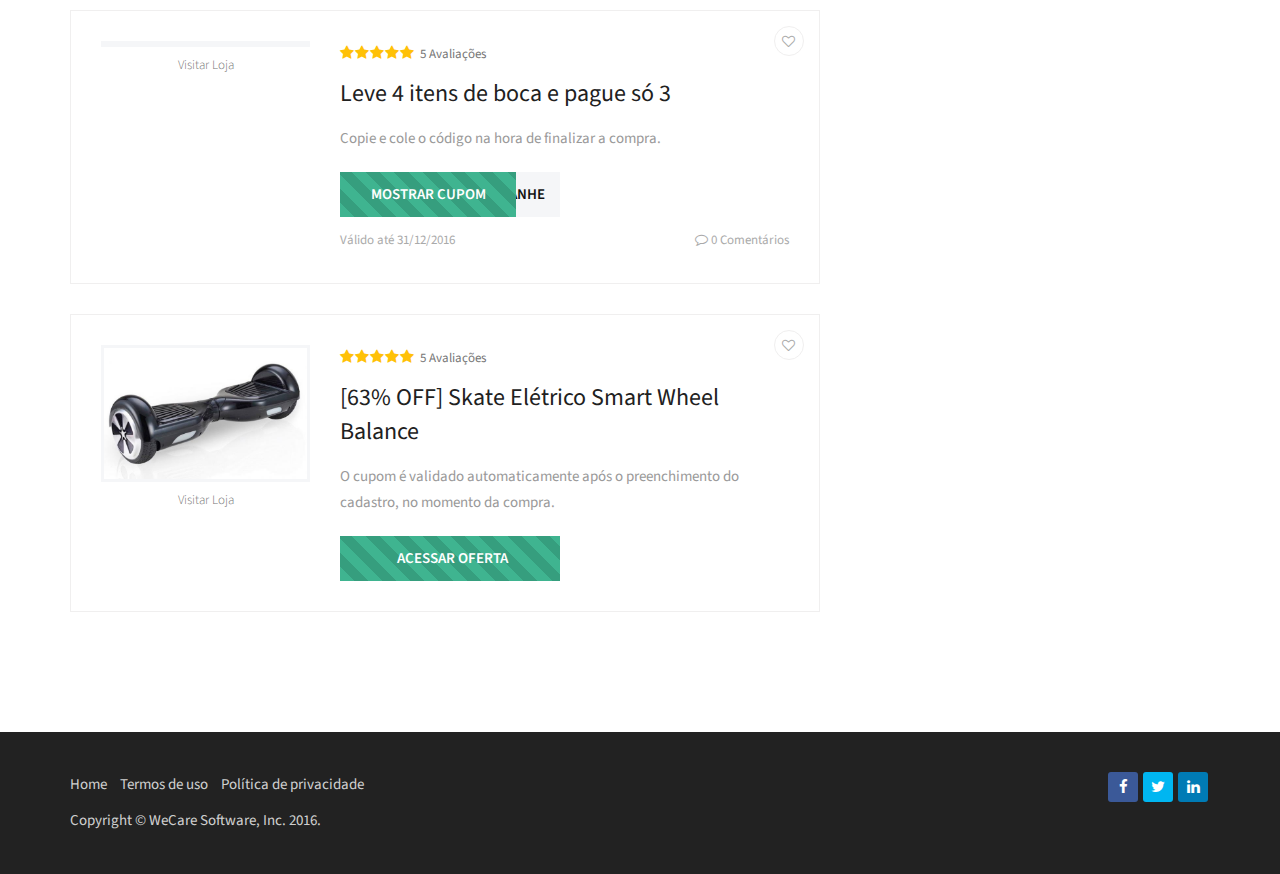
==== commit 52d67e5b: "Add files via upload" ====
--- a/index.html
+++ b/index.html
@@ -2,8 +2,8 @@
 <html lang="en">
 
 <head>
-	
-	<!-- Start of wecare Zendesk Widget script -->
+
+<!-- Start of wecare Zendesk Widget script -->
 <script>/*<![CDATA[*/window.zEmbed||function(e,t){var n,o,d,i,s,a=[],r=document.createElement("iframe");window.zEmbed=function(){a.push(arguments)},window.zE=window.zE||window.zEmbed,r.src="javascript:false",r.title="",r.role="presentation",(r.frameElement||r).style.cssText="display: none",d=document.getElementsByTagName("script"),d=d[d.length-1],d.parentNode.insertBefore(r,d),i=r.contentWindow,s=i.document;try{o=s}catch(e){n=document.domain,r.src='javascript:var d=document.open();d.domain="'+n+'";void(0);',o=s}o.open()._l=function(){var o=this.createElement("script");n&&(this.domain=n),o.id="js-iframe-async",o.src=e,this.t=+new Date,this.zendeskHost=t,this.zEQueue=a,this.body.appendChild(o)},o.write('<body onload="document._l();">'),o.close()}("//assets.zendesk.com/embeddable_framework/main.js","wecare.zendesk.com");
 /*]]>*/</script>
 <!-- End of wecare Zendesk Widget script -->
@@ -65,7 +65,7 @@
                                     <span class="icon-bar"></span>
                                     <span class="icon-bar"></span>
                                 </button>
-                                <a class="navbar-brand" href="index.html"><img src="images/logo.png" alt=""></a>
+                                <a class="navbar-brand" href="index.html"><img src="images/logo3.png" alt=""></a>
                             </div><!-- end navbar-header -->
                     
                             <div class="navbar-collapse collapse">
@@ -678,13 +678,13 @@
 
 
 <!----------------------- Cupom 9 ----------------------------->
-                        <div class="coupon-list list-wrapper">
+                       <div class="coupon-list list-wrapper">
                             <div class="coupon-wrapper">
                                 <div class="row">
                                     <div class="col-md-4 col-sm-4 col-xs-12">
                                         <div class="post-media text-center">
-                                            <a href="http://pesquisa.sephora.com.br/hotsite/precinhosBestSellers?idparceria=25922&utm_source=zanox&utm_medium=link&utm_campaign=afiliadoszanox&AffID=2088902&zanpid=2223561772387202049"><img src="saude/11.jpg" alt="" class="img-responsive"></a>
-                                            <small><a href="http://pesquisa.sephora.com.br/hotsite/precinhosBestSellers?idparceria=25922&utm_source=zanox&utm_medium=link&utm_campaign=afiliadoszanox&AffID=2088902&zanpid=2223561772387202049">Visitar Loja</a></small>
+                                            <a href="=http://www.quemdisseberenice.com.br/maquiagem/boca?utm_source=zanox&utm_medium=af-cupom&utm_campaign=leve-4-pague-3-boca&utm_source=zanox&utm_medium=af-deeplink&zanpid=2225765443669754880"><img src="saude/15.png" alt="" class="img-responsive"></a>
+                                            <small><a href="http://www.quemdisseberenice.com.br/maquiagem/boca?utm_source=zanox&utm_medium=af-cupom&utm_campaign=leve-4-pague-3-boca&utm_source=zanox&utm_medium=af-deeplink&zanpid=2225765443669754880">Visitar Loja</a></small>
                                         </div>
                                         <!-- end media -->
                                     </div>
@@ -706,19 +706,85 @@
                                                 </div>
                                             </div>
                                             <!-- end coupon-top -->
-                                            <h3><a href="http://pesquisa.sephora.com.br/hotsite/precinhosBestSellers?idparceria=25922&utm_source=zanox&utm_medium=link&utm_campaign=afiliadoszanox&AffID=2088902&zanpid=2223561772387202049">Os perfumes mais vendidos com até 60% de desconto</a></h3>
-                                            <p>Promoção aberta a todos no site Sephora... Confira mais regras no link.</p>
+                                            <h3><a href="http://www.quemdisseberenice.com.br/maquiagem/boca?utm_source=zanox&utm_medium=af-cupom&utm_campaign=leve-4-pague-3-boca&utm_source=zanox&utm_medium=af-deeplink&zanpid=2225765443669754880">Leve 4 itens de boca e pague só 3</a></h3>
+                                            <p>Copie e cole o código na hora de finalizar a compra.</p>
                                         </div>
                                         <!-- end meta -->
 
-                                        <div class="showcode">
-                                            <a href="http://pesquisa.sephora.com.br/hotsite/precinhosBestSellers?idparceria=25922&utm_source=zanox&utm_medium=link&utm_campaign=afiliadoszanox&AffID=2088902&zanpid=2223561772387202049" class="link" data-ex-link="index.html">
-                                                <span class="coupon-code">PRINT ME</span>
-                                                <span class="show-code print-code"><i class=""></i>Acessar Oferta</span>
+                                       <div class="showcode">
+                                            <a href="http://www.quemdisseberenice.com.br/maquiagem/boca?utm_source=zanox&utm_medium=af-cupom&utm_campaign=leve-4-pague-3-boca&utm_source=zanox&utm_medium=af-deeplink&zanpid=2225765443669754880" class="code-link" data-ex-link="index.html">
+                                                <span class="coupon-code">COMPREGANHE</span>
+                                                <span class="show-code">Mostrar Cupom</span>
                                             </a>
                                         </div><!-- end showcode -->
+
+                                        <div class="coupon-bottom clearfix">
+                                            <small class="pull-left">Válido até 31/12/2016</small>
+                                            <small class="pull-right"><a href=""><i class="fa fa-comment-o"></i> 0 Comentários</a></small>
+                                        </div><!-- end coupon-top -->
                                     </div><!-- end col -->
                                 </div><!-- end row -->
+
+                                <!-- Modal -->
+                                <div id="code_id_03" class="modal fade code-modal">
+                                    <div class="modal-dialog" role="document">
+                                        <div class="modal-content">
+                                            <div class="modal-header">
+                                                <button type="button" class="close" data-dismiss="modal" aria-label="Close"><span aria-hidden="true">&times;</span></button>
+                                                <h4><a href="http://www.quemdisseberenice.com.br/maquiagem/boca?utm_source=zanox&utm_medium=af-cupom&utm_campaign=leve-4-pague-3-boca&utm_source=zanox&utm_medium=af-deeplink&zanpid=2225765443669754880">Leve 4 itens de boca e pague só 3</a></h4>
+                                            </div>
+                                            <div class="modal-body">
+                                                <div class="row">
+                                                    <div class="col-md-4">
+                                                        <a href="http://www.quemdisseberenice.com.br/maquiagem/boca?utm_source=zanox&utm_medium=af-cupom&utm_campaign=leve-4-pague-3-boca&utm_source=zanox&utm_medium=af-deeplink&zanpid=2225765443669754880"><img src="saude/15.png" alt="" class="img-responsive"></a>
+                                                        <div class="modal-button">
+                                                            <a href="http://www.quemdisseberenice.com.br/maquiagem/boca?utm_source=zanox&utm_medium=af-cupom&utm_campaign=leve-4-pague-3-boca&utm_source=zanox&utm_medium=af-deeplink&zanpid=2225765443669754880" target="_blank" title="" class="btn btn-default btn-block">Visitar Loja <i class="fa fa-angle-right"></i></a>
+                                                        </div>
+                                                    </div><!-- end col -->
+
+                                                    <div class="col-md-8">
+                                                        <div class="coupon-meta">
+                                                            <div class="coupon-top clearfix">
+                                                                <div class="rating pull-left">
+                                                                    <i class="fa fa-star"></i>
+                                                                    <i class="fa fa-star"></i>
+                                                                    <i class="fa fa-star"></i>
+                                                                    <i class="fa fa-star"></i>
+                                                                    <i class="fa fa-star"></i>
+                                                                    <small>5 Avaliações</small>
+                                                                </div>
+                                                                <div class="favorite-coupon pull-right text-right">
+                                                                    <a href="coupon-favorites.html" data-toggle="tooltip" data-placement="bottom" title="Favorite"><i class="fa fa-heart-o"></i></a>
+                                                                </div>
+                                                            </div><!-- end coupon-top -->
+                                                        </div><!-- end coupon-meta -->
+
+                                                        <p>Copie e cole o código na hora de finalizar a compra.</p>
+
+                                                        
+                                                    </div><!-- end col -->
+                                                </div><!-- end row -->
+                                            </div><!-- end modal-body -->
+
+                                            <div class="modal-footer">
+                                                <div class="coupon-area">
+                                                    <div class=" row">
+                                                        <div class="col-md-4 text-left">
+                                                            <div class="coupon-vote">
+                                                                <a href="#" data-toggle="tooltip" data-placement="bottom" title="Work!"><i class="fa fa-smile-o"></i></a>
+                                                                <a href="#" data-toggle="tooltip" data-placement="bottom" title="Poor!"><i class="fa fa-frown-o"></i></a>
+                                                            </div><!-- end coupon-meta -->
+                                                        </div><!-- end col -->
+                                                        <div class="col-md-8 text-center">
+                                                            <button data-clipboard-text="COMPREGANHE" class="coupon-code btn btn-primary btn-block" type="submit" title="Click to Copy">COMPREGANHE</button>
+                                                            <small>Copiar Cupom</small>
+                                                        </div>
+                                                    </div><!-- end row -->
+                                                </div><!-- end coupon-area -->
+                                            </div><!-- end modal-footer -->
+                                        </div><!-- end mpdal-content -->
+                                    </div><!-- end modal-dialog -->
+                                </div><!-- end modal -->
                             </div><!-- end coupon-wrapper -->
                         </div><!-- end coupon list -->
 <!-----------------------FIM Cupom 9 ----------------------------->
@@ -845,8 +911,8 @@
                         <div class="copylinks">
                             <ul class="list-inline">
                                 <li><a href="#">Home</a></li>
-                                <li><a href="http://clubevert.wecarecorp.com.br/termo-de-uso">Termos de uso</a></li>
-                                <li><a href="http://clubevert.wecarecorp.com.br/politica-de-privacidade">Política de privacidade</a></li>
+                                <li><a href="http://clubevert.wecarecorp.com.br/termo-de-uso/">Termos de uso</a></li>
+                                <li><a href="http://clubevert.wecarecorp.com.br/politica-de-privacidade/">Política de privacidade</a></li>
                             </ul><!-- end ul -->
                             <p>Copyright © WeCare Software, Inc. 2016.</p>
                         </div><!-- end links -->
@@ -877,4 +943,4 @@
     <script src="js/custom.js"></script>
 
 </body>
-</html>
+</html>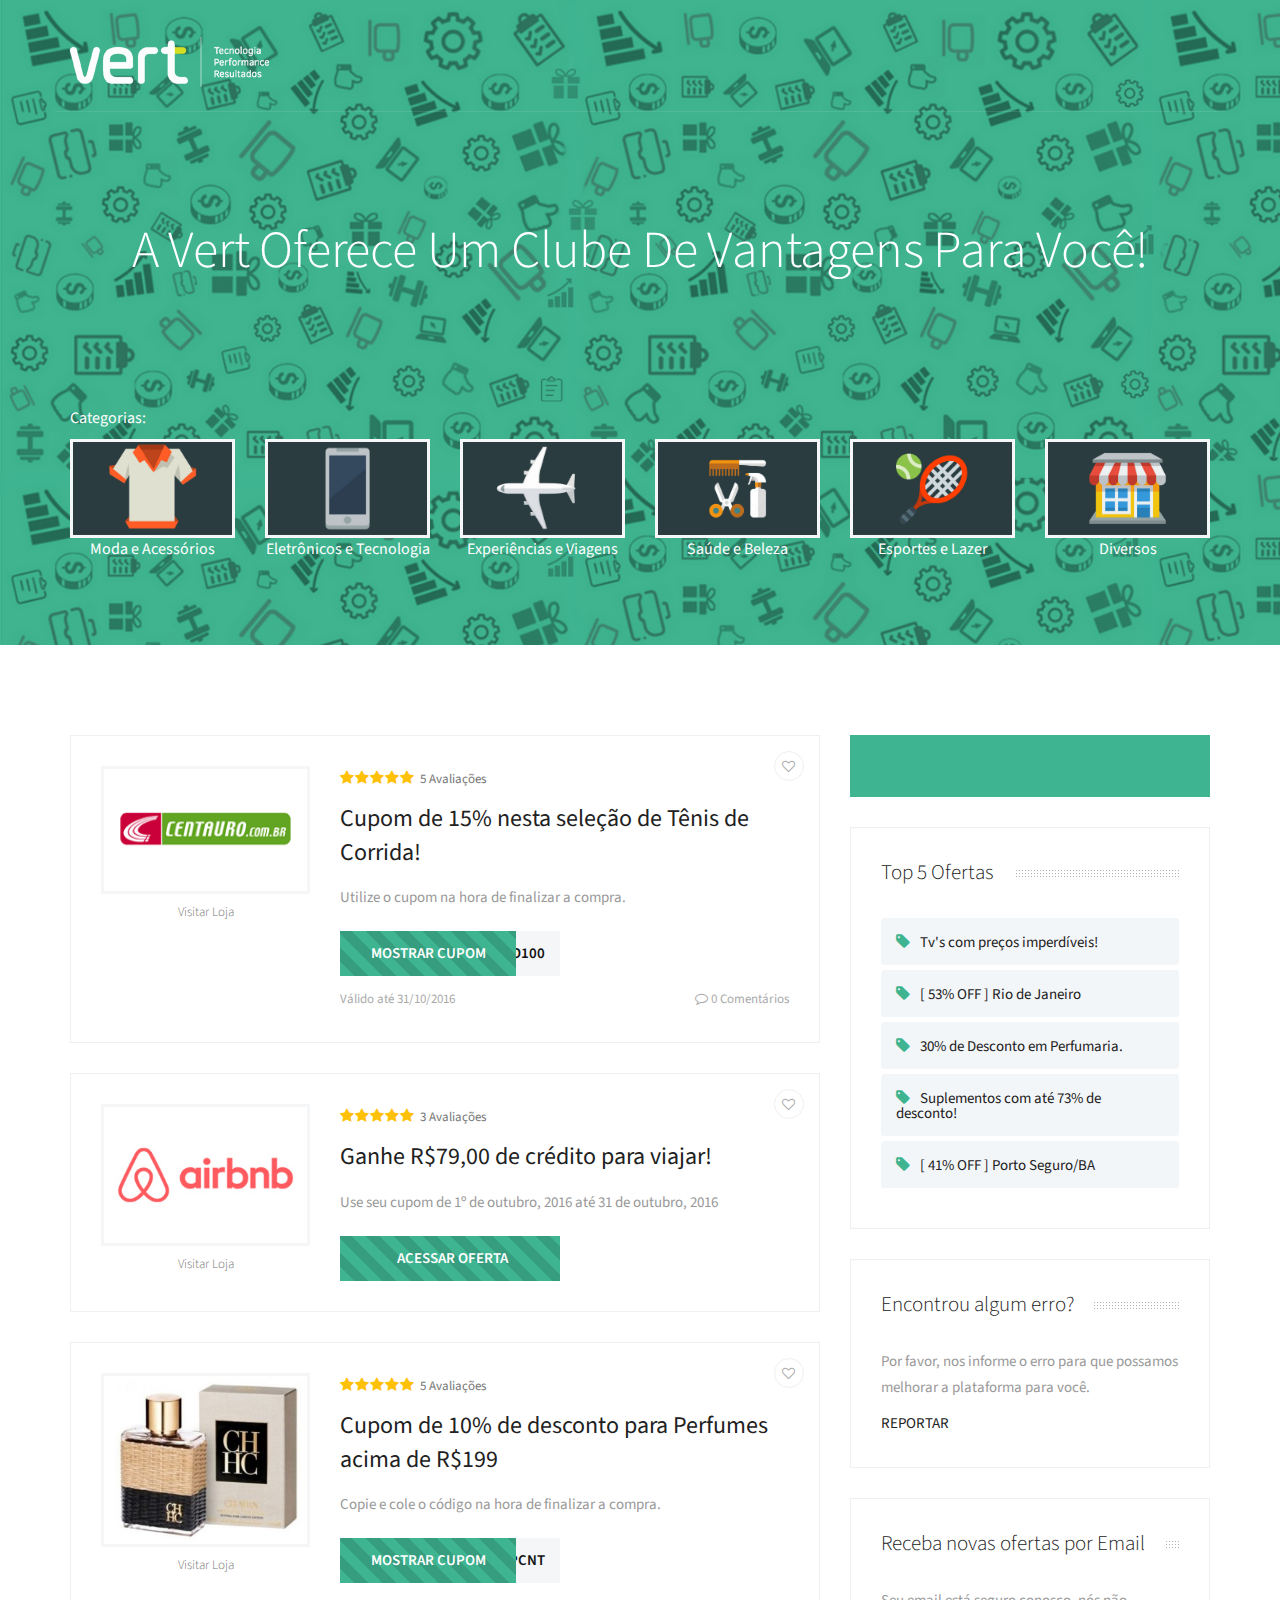
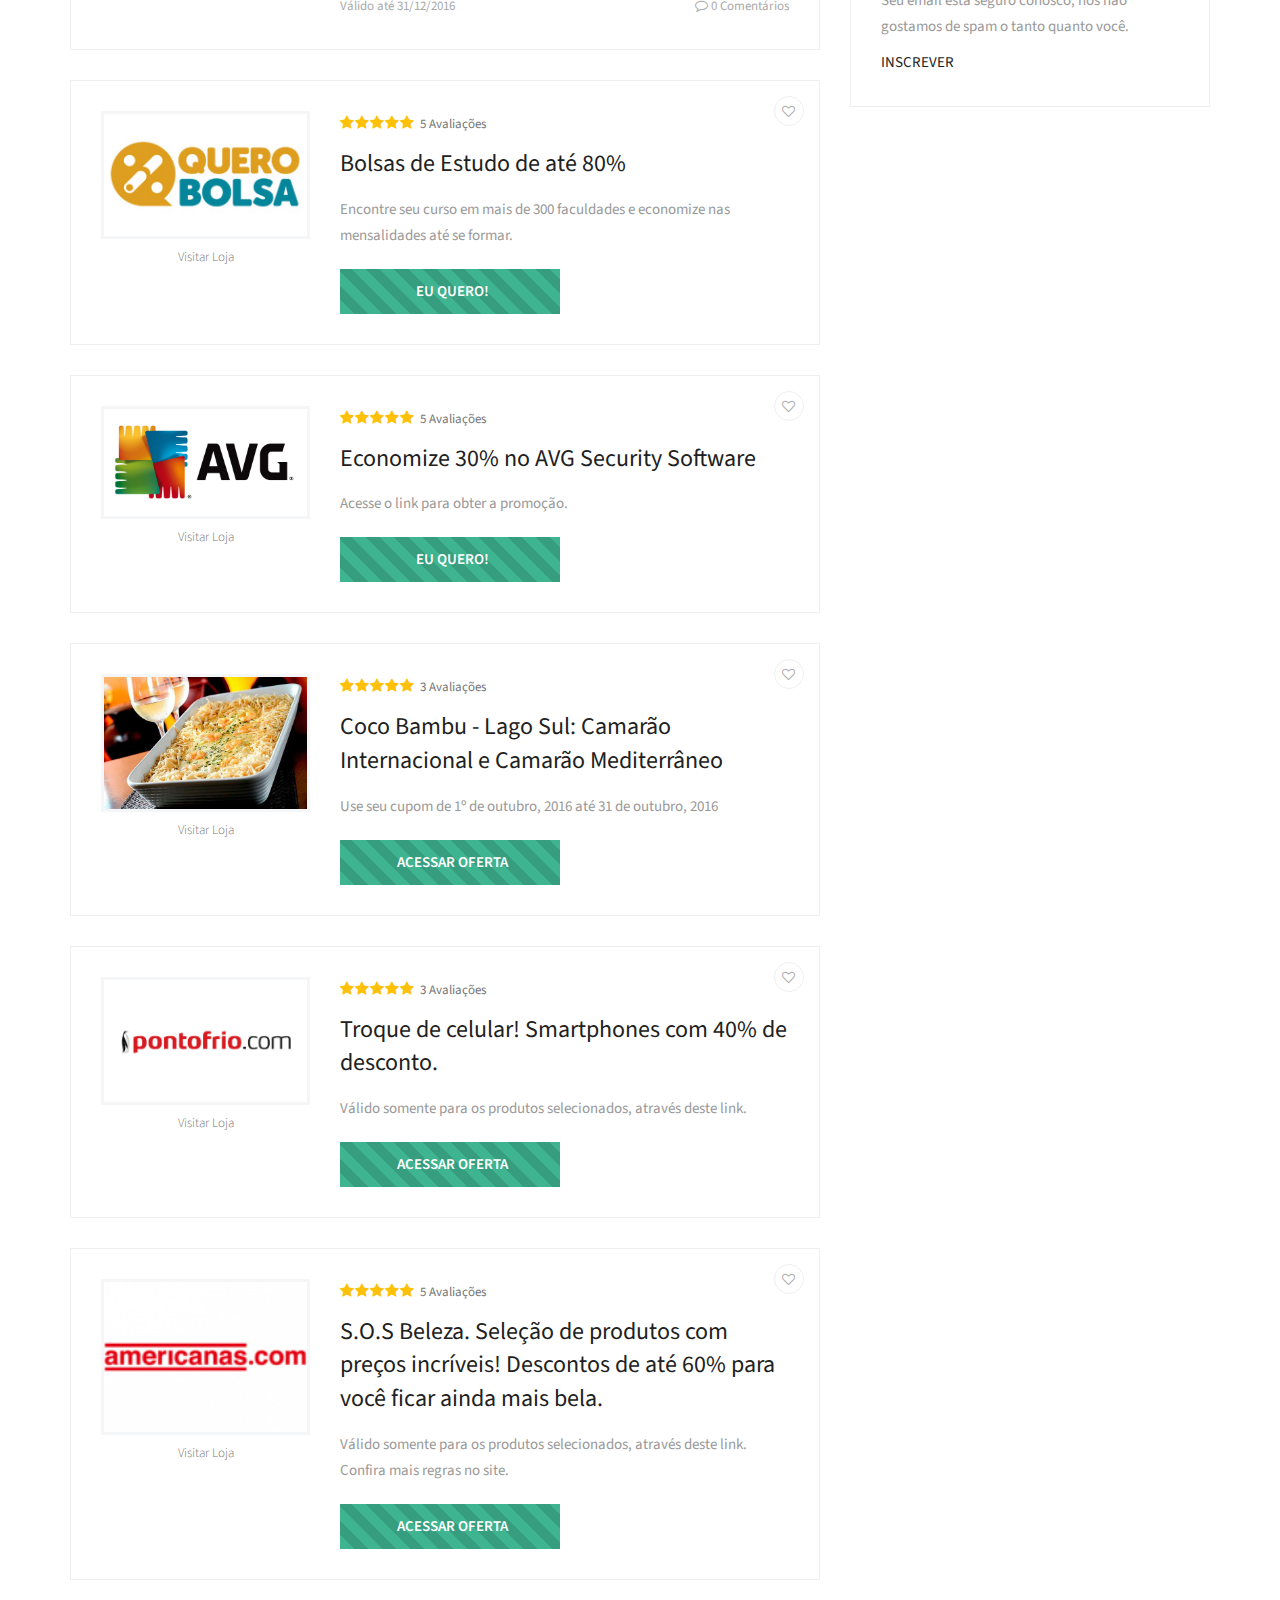
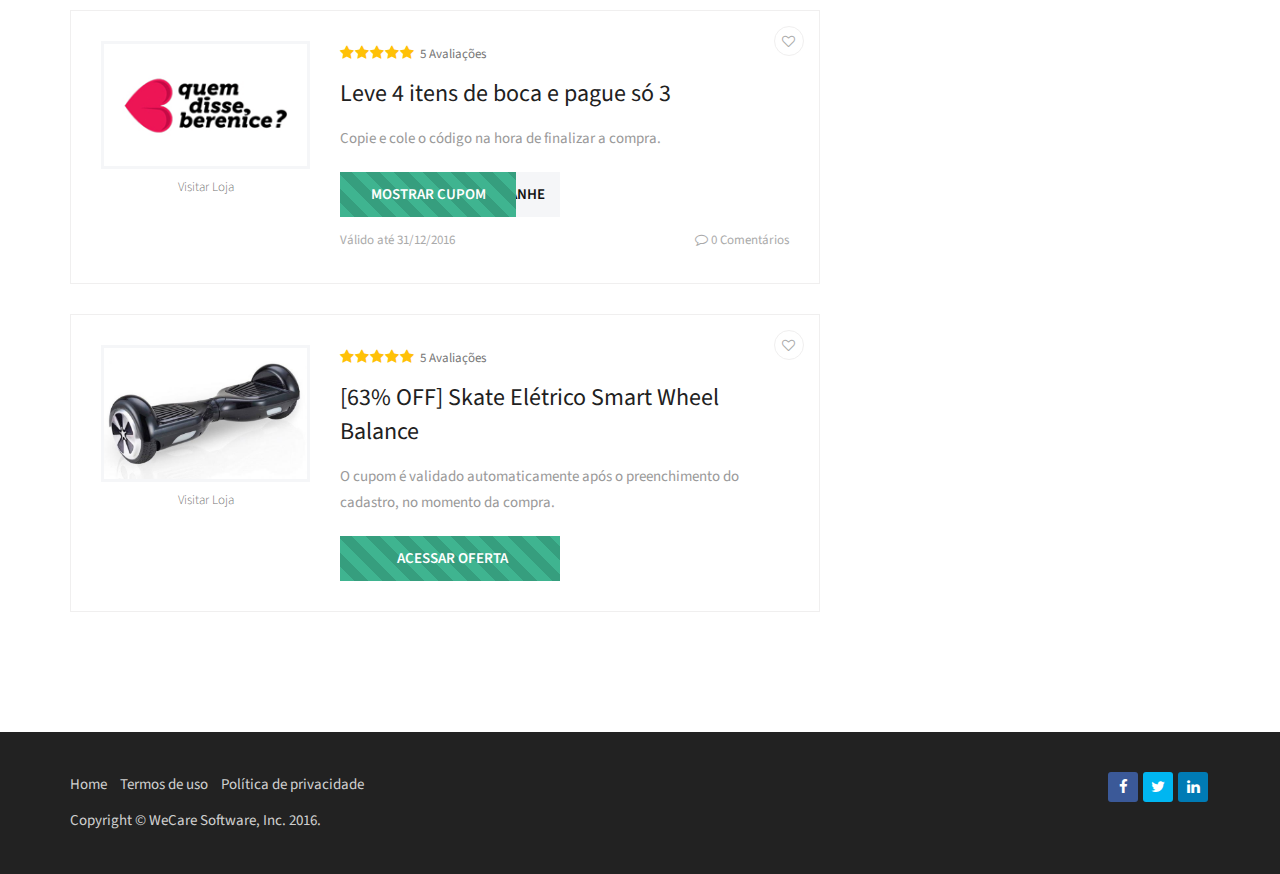
==== commit d55d0bff: "Update index.html" ====
--- a/index.html
+++ b/index.html
@@ -82,7 +82,7 @@
         <div class="parallax first-section" data-stellar-background-ratio="0.5" style="background-image:url('uploads/parallax_02.png');">
             <div class="container">
                 <div class="section-title m30 text-center">
-                    <h1>A Vert oferece um clube de vantegens para você!</h1>
+                    <h1>A Vert oferece um clube de vantagens para você!</h1>
 			
                 </div><!-- end title -->
 
@@ -943,4 +943,4 @@
     <script src="js/custom.js"></script>
 
 </body>
-</html>+</html>
